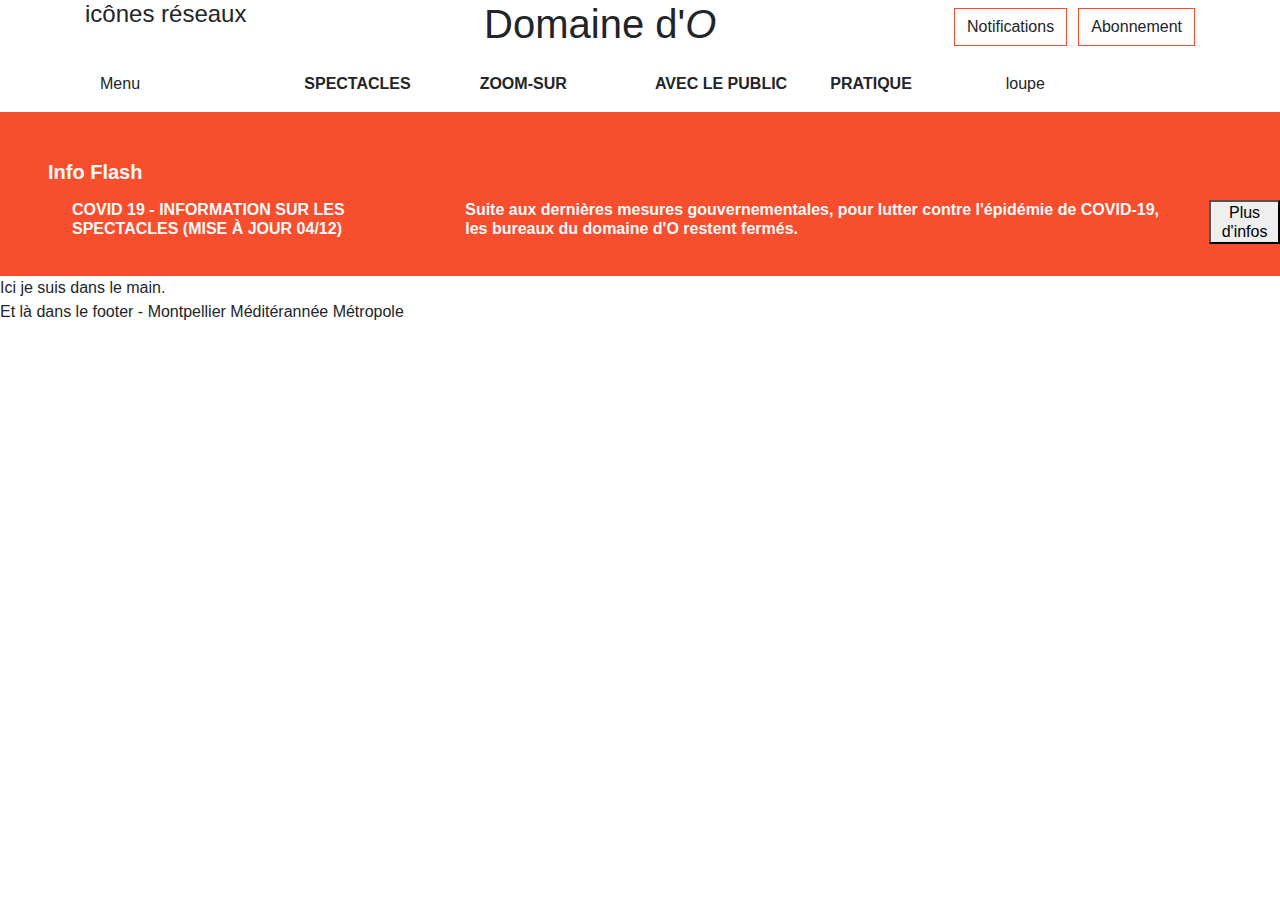
==== domainedobootcompiled/index.html @ 9d456bb3 "ajout demainedo et memobootcompiled" ====
<!DOCTYPE html>
<html lang="fr">

<head>
    <meta charset="UTF-8">
    <meta name="viewport" content="width=device-width, initial-scale=1.0">
    <link rel="stylesheet" href="./css/style.css">
    <title>Domaine d'O - compiled bootstrap SASS</title>
</head>

<body>
    <header class="container flex-column justify-content-center">
        <h1 class="d-flex flex-row justify-content-between ">
            <p id="icons" class="h4">
                icônes réseaux
            </p>
            <p>
                Domaine d'<em>O</em>
            </p>
            <p id="notifs">
                <button class="btn border border-warning rounded-0">Notifications</button>
                <button class="btn border border-warning rounded-0">Abonnement</button>
            </p>
        </h1>

        <nav class="d-flex flex-row justify-content-between">
            <p class="col">
                Menu
            </p>
            <ul class="d-flex flex-fill justify-content-between list-unstyled font-weight-bold">
                <li class="col">SPECTACLES</li>
                <li class="col">ZOOM-SUR</li>
                <li class="col">AVEC LE PUBLIC</li>
                <li class="col">PRATIQUE</li>
            </ul>
            <p class="col">
                loupe
            </p>
        </nav>
    </header>

    <section class="bg-warning d-flex flex-column align-items-start text-light" id="banniere">
        <h2 class="h5 font-weight-bold ml-5 pt-5">Info Flash</h2>
        <h3 class="d-flex flex-row justify-content-start w-88 mt-2 pb-3">
            <p class="h6 text-uppercase font-weight-bold ml-5 pl-4 pr-4">
                COVID 19 - Information sur les spectacles (Mise à jour 04/12)
            </p>
            <p class="h6 font-weight-bold pr-5">
                Suite aux dernières mesures gouvernementales, pour lutter contre l'épidémie de COVID-19, 
                les bureaux du domaine d'O restent fermés.
            </p>
            <button class="flex-shrink-1 h6">Plus d'infos</button>
        </h3>
        
    </section>

    <main>
        Ici je suis dans le main. 
    </main>

    <footer>
        <p>Et là dans le footer - Montpellier Méditérannée Métropole</p>
    </footer>
    
</body>
</html>
---- domainedobootcompiled/css/style.css ----
@charset "UTF-8";
/* Je redéfinis les variables de mon choix*/
/*!
 * Bootstrap v4.5.3 (https://getbootstrap.com/)
 * Copyright 2011-2020 The Bootstrap Authors
 * Copyright 2011-2020 Twitter, Inc.
 * Licensed under MIT (https://github.com/twbs/bootstrap/blob/main/LICENSE)
 */
:root {
  --blue: #007bff;
  --indigo: #6610f2;
  --purple: #6f42c1;
  --pink: #e83e8c;
  --red: #dc3545;
  --orange: #fd7e14;
  --yellow: #ffc107;
  --green: #28a745;
  --teal: #20c997;
  --cyan: #17a2b8;
  --white: #fff;
  --gray: #6c757d;
  --gray-dark: #343a40;
  --primary: #007bff;
  --secondary: #f5e620;
  --success: #bebef5;
  --info: #17a2b8;
  --warning: #f74e2d;
  --danger: #88ff00;
  --light: #f8f9fa;
  --dark: #343a40;
  --breakpoint-xs: 0;
  --breakpoint-sm: 576px;
  --breakpoint-md: 768px;
  --breakpoint-lg: 992px;
  --breakpoint-xl: 1200px;
  --font-family-sans-serif: -apple-system, BlinkMacSystemFont, "Segoe UI", Roboto, "Helvetica Neue", Arial, "Noto Sans", sans-serif, "Apple Color Emoji", "Segoe UI Emoji", "Segoe UI Symbol", "Noto Color Emoji";
  --font-family-monospace: SFMono-Regular, Menlo, Monaco, Consolas, "Liberation Mono", "Courier New", monospace; }

*,
*::before,
*::after {
  box-sizing: border-box; }

html {
  font-family: sans-serif;
  line-height: 1.15;
  -webkit-text-size-adjust: 100%;
  -webkit-tap-highlight-color: rgba(0, 0, 0, 0); }

article, aside, figcaption, figure, footer, header, hgroup, main, nav, section {
  display: block; }

body {
  margin: 0;
  font-family: -apple-system, BlinkMacSystemFont, "Segoe UI", Roboto, "Helvetica Neue", Arial, "Noto Sans", sans-serif, "Apple Color Emoji", "Segoe UI Emoji", "Segoe UI Symbol", "Noto Color Emoji";
  font-size: 1rem;
  font-weight: 400;
  line-height: 1.5;
  color: #212529;
  text-align: left;
  background-color: #fff; }

[tabindex="-1"]:focus:not(:focus-visible) {
  outline: 0 !important; }

hr {
  box-sizing: content-box;
  height: 0;
  overflow: visible; }

h1, h2, h3, h4, h5, h6 {
  margin-top: 0;
  margin-bottom: 0.5rem; }

p {
  margin-top: 0;
  margin-bottom: 1rem; }

abbr[title],
abbr[data-original-title] {
  text-decoration: underline;
  text-decoration: underline dotted;
  cursor: help;
  border-bottom: 0;
  text-decoration-skip-ink: none; }

address {
  margin-bottom: 1rem;
  font-style: normal;
  line-height: inherit; }

ol,
ul,
dl {
  margin-top: 0;
  margin-bottom: 1rem; }

ol ol,
ul ul,
ol ul,
ul ol {
  margin-bottom: 0; }

dt {
  font-weight: 700; }

dd {
  margin-bottom: .5rem;
  margin-left: 0; }

blockquote {
  margin: 0 0 1rem; }

b,
strong {
  font-weight: bolder; }

small {
  font-size: 80%; }

sub,
sup {
  position: relative;
  font-size: 75%;
  line-height: 0;
  vertical-align: baseline; }

sub {
  bottom: -.25em; }

sup {
  top: -.5em; }

a {
  color: #007bff;
  text-decoration: none;
  background-color: transparent; }
  a:hover {
    color: #0056b3;
    text-decoration: underline; }

a:not([href]):not([class]) {
  color: inherit;
  text-decoration: none; }
  a:not([href]):not([class]):hover {
    color: inherit;
    text-decoration: none; }

pre,
code,
kbd,
samp {
  font-family: SFMono-Regular, Menlo, Monaco, Consolas, "Liberation Mono", "Courier New", monospace;
  font-size: 1em; }

pre {
  margin-top: 0;
  margin-bottom: 1rem;
  overflow: auto;
  -ms-overflow-style: scrollbar; }

figure {
  margin: 0 0 1rem; }

img {
  vertical-align: middle;
  border-style: none; }

svg {
  overflow: hidden;
  vertical-align: middle; }

table {
  border-collapse: collapse; }

caption {
  padding-top: 0.75rem;
  padding-bottom: 0.75rem;
  color: #6c757d;
  text-align: left;
  caption-side: bottom; }

th {
  text-align: inherit;
  text-align: -webkit-match-parent; }

label {
  display: inline-block;
  margin-bottom: 0.5rem; }

button {
  border-radius: 0; }

button:focus {
  outline: 1px dotted;
  outline: 5px auto -webkit-focus-ring-color; }

input,
button,
select,
optgroup,
textarea {
  margin: 0;
  font-family: inherit;
  font-size: inherit;
  line-height: inherit; }

button,
input {
  overflow: visible; }

button,
select {
  text-transform: none; }

[role="button"] {
  cursor: pointer; }

select {
  word-wrap: normal; }

button,
[type="button"],
[type="reset"],
[type="submit"] {
  -webkit-appearance: button; }

button:not(:disabled),
[type="button"]:not(:disabled),
[type="reset"]:not(:disabled),
[type="submit"]:not(:disabled) {
  cursor: pointer; }

button::-moz-focus-inner,
[type="button"]::-moz-focus-inner,
[type="reset"]::-moz-focus-inner,
[type="submit"]::-moz-focus-inner {
  padding: 0;
  border-style: none; }

input[type="radio"],
input[type="checkbox"] {
  box-sizing: border-box;
  padding: 0; }

textarea {
  overflow: auto;
  resize: vertical; }

fieldset {
  min-width: 0;
  padding: 0;
  margin: 0;
  border: 0; }

legend {
  display: block;
  width: 100%;
  max-width: 100%;
  padding: 0;
  margin-bottom: .5rem;
  font-size: 1.5rem;
  line-height: inherit;
  color: inherit;
  white-space: normal; }

progress {
  vertical-align: baseline; }

[type="number"]::-webkit-inner-spin-button,
[type="number"]::-webkit-outer-spin-button {
  height: auto; }

[type="search"] {
  outline-offset: -2px;
  -webkit-appearance: none; }

[type="search"]::-webkit-search-decoration {
  -webkit-appearance: none; }

::-webkit-file-upload-button {
  font: inherit;
  -webkit-appearance: button; }

output {
  display: inline-block; }

summary {
  display: list-item;
  cursor: pointer; }

template {
  display: none; }

[hidden] {
  display: none !important; }

h1, h2, h3, h4, h5, h6,
.h1, .h2, .h3, .h4, .h5, .h6 {
  margin-bottom: 0.5rem;
  font-weight: 500;
  line-height: 1.2; }

h1, .h1 {
  font-size: 2.5rem; }

h2, .h2 {
  font-size: 2rem; }

h3, .h3 {
  font-size: 1.75rem; }

h4, .h4 {
  font-size: 1.5rem; }

h5, .h5 {
  font-size: 1.25rem; }

h6, .h6 {
  font-size: 1rem; }

.lead {
  font-size: 1.25rem;
  font-weight: 300; }

.display-1 {
  font-size: 6rem;
  font-weight: 300;
  line-height: 1.2; }

.display-2 {
  font-size: 5.5rem;
  font-weight: 300;
  line-height: 1.2; }

.display-3 {
  font-size: 4.5rem;
  font-weight: 300;
  line-height: 1.2; }

.display-4 {
  font-size: 3.5rem;
  font-weight: 300;
  line-height: 1.2; }

hr {
  margin-top: 1rem;
  margin-bottom: 1rem;
  border: 0;
  border-top: 1px solid rgba(0, 0, 0, 0.1); }

small,
.small {
  font-size: 80%;
  font-weight: 400; }

mark,
.mark {
  padding: 0.2em;
  background-color: #fcf8e3; }

.list-unstyled {
  padding-left: 0;
  list-style: none; }

.list-inline {
  padding-left: 0;
  list-style: none; }

.list-inline-item {
  display: inline-block; }
  .list-inline-item:not(:last-child) {
    margin-right: 0.5rem; }

.initialism {
  font-size: 90%;
  text-transform: uppercase; }

.blockquote {
  margin-bottom: 1rem;
  font-size: 1.25rem; }

.blockquote-footer {
  display: block;
  font-size: 80%;
  color: #6c757d; }
  .blockquote-footer::before {
    content: "\2014\00A0"; }

.img-fluid {
  max-width: 100%;
  height: auto; }

.img-thumbnail {
  padding: 0.25rem;
  background-color: #fff;
  border: 1px solid #dee2e6;
  border-radius: 0.25rem;
  max-width: 100%;
  height: auto; }

.figure {
  display: inline-block; }

.figure-img {
  margin-bottom: 0.5rem;
  line-height: 1; }

.figure-caption {
  font-size: 90%;
  color: #6c757d; }

code {
  font-size: 87.5%;
  color: #e83e8c;
  word-wrap: break-word; }
  a > code {
    color: inherit; }

kbd {
  padding: 0.2rem 0.4rem;
  font-size: 87.5%;
  color: #fff;
  background-color: #212529;
  border-radius: 0.2rem; }
  kbd kbd {
    padding: 0;
    font-size: 100%;
    font-weight: 700; }

pre {
  display: block;
  font-size: 87.5%;
  color: #212529; }
  pre code {
    font-size: inherit;
    color: inherit;
    word-break: normal; }

.pre-scrollable {
  max-height: 340px;
  overflow-y: scroll; }

.container,
.container-fluid,
.container-sm,
.container-md,
.container-lg,
.container-xl {
  width: 100%;
  padding-right: 15px;
  padding-left: 15px;
  margin-right: auto;
  margin-left: auto; }

@media (min-width: 576px) {
  .container, .container-sm {
    max-width: 540px; } }
@media (min-width: 768px) {
  .container, .container-sm, .container-md {
    max-width: 720px; } }
@media (min-width: 992px) {
  .container, .container-sm, .container-md, .container-lg {
    max-width: 960px; } }
@media (min-width: 1200px) {
  .container, .container-sm, .container-md, .container-lg, .container-xl {
    max-width: 1140px; } }
.row {
  display: flex;
  flex-wrap: wrap;
  margin-right: -15px;
  margin-left: -15px; }

.no-gutters {
  margin-right: 0;
  margin-left: 0; }
  .no-gutters > .col,
  .no-gutters > [class*="col-"] {
    padding-right: 0;
    padding-left: 0; }

.col-1, .col-2, .col-3, .col-4, .col-5, .col-6, .col-7, .col-8, .col-9, .col-10, .col-11, .col-12, .col,
.col-auto, .col-sm-1, .col-sm-2, .col-sm-3, .col-sm-4, .col-sm-5, .col-sm-6, .col-sm-7, .col-sm-8, .col-sm-9, .col-sm-10, .col-sm-11, .col-sm-12, .col-sm,
.col-sm-auto, .col-md-1, .col-md-2, .col-md-3, .col-md-4, .col-md-5, .col-md-6, .col-md-7, .col-md-8, .col-md-9, .col-md-10, .col-md-11, .col-md-12, .col-md,
.col-md-auto, .col-lg-1, .col-lg-2, .col-lg-3, .col-lg-4, .col-lg-5, .col-lg-6, .col-lg-7, .col-lg-8, .col-lg-9, .col-lg-10, .col-lg-11, .col-lg-12, .col-lg,
.col-lg-auto, .col-xl-1, .col-xl-2, .col-xl-3, .col-xl-4, .col-xl-5, .col-xl-6, .col-xl-7, .col-xl-8, .col-xl-9, .col-xl-10, .col-xl-11, .col-xl-12, .col-xl,
.col-xl-auto {
  position: relative;
  width: 100%;
  padding-right: 15px;
  padding-left: 15px; }

.col {
  flex-basis: 0;
  flex-grow: 1;
  max-width: 100%; }

.row-cols-1 > * {
  flex: 0 0 100%;
  max-width: 100%; }

.row-cols-2 > * {
  flex: 0 0 50%;
  max-width: 50%; }

.row-cols-3 > * {
  flex: 0 0 33.3333333333%;
  max-width: 33.3333333333%; }

.row-cols-4 > * {
  flex: 0 0 25%;
  max-width: 25%; }

.row-cols-5 > * {
  flex: 0 0 20%;
  max-width: 20%; }

.row-cols-6 > * {
  flex: 0 0 16.6666666667%;
  max-width: 16.6666666667%; }

.col-auto {
  flex: 0 0 auto;
  width: auto;
  max-width: 100%; }

.col-1 {
  flex: 0 0 8.3333333333%;
  max-width: 8.3333333333%; }

.col-2 {
  flex: 0 0 16.6666666667%;
  max-width: 16.6666666667%; }

.col-3 {
  flex: 0 0 25%;
  max-width: 25%; }

.col-4 {
  flex: 0 0 33.3333333333%;
  max-width: 33.3333333333%; }

.col-5 {
  flex: 0 0 41.6666666667%;
  max-width: 41.6666666667%; }

.col-6 {
  flex: 0 0 50%;
  max-width: 50%; }

.col-7 {
  flex: 0 0 58.3333333333%;
  max-width: 58.3333333333%; }

.col-8 {
  flex: 0 0 66.6666666667%;
  max-width: 66.6666666667%; }

.col-9 {
  flex: 0 0 75%;
  max-width: 75%; }

.col-10 {
  flex: 0 0 83.3333333333%;
  max-width: 83.3333333333%; }

.col-11 {
  flex: 0 0 91.6666666667%;
  max-width: 91.6666666667%; }

.col-12 {
  flex: 0 0 100%;
  max-width: 100%; }

.order-first {
  order: -1; }

.order-last {
  order: 13; }

.order-0 {
  order: 0; }

.order-1 {
  order: 1; }

.order-2 {
  order: 2; }

.order-3 {
  order: 3; }

.order-4 {
  order: 4; }

.order-5 {
  order: 5; }

.order-6 {
  order: 6; }

.order-7 {
  order: 7; }

.order-8 {
  order: 8; }

.order-9 {
  order: 9; }

.order-10 {
  order: 10; }

.order-11 {
  order: 11; }

.order-12 {
  order: 12; }

.offset-1 {
  margin-left: 8.3333333333%; }

.offset-2 {
  margin-left: 16.6666666667%; }

.offset-3 {
  margin-left: 25%; }

.offset-4 {
  margin-left: 33.3333333333%; }

.offset-5 {
  margin-left: 41.6666666667%; }

.offset-6 {
  margin-left: 50%; }

.offset-7 {
  margin-left: 58.3333333333%; }

.offset-8 {
  margin-left: 66.6666666667%; }

.offset-9 {
  margin-left: 75%; }

.offset-10 {
  margin-left: 83.3333333333%; }

.offset-11 {
  margin-left: 91.6666666667%; }

@media (min-width: 576px) {
  .col-sm {
    flex-basis: 0;
    flex-grow: 1;
    max-width: 100%; }

  .row-cols-sm-1 > * {
    flex: 0 0 100%;
    max-width: 100%; }

  .row-cols-sm-2 > * {
    flex: 0 0 50%;
    max-width: 50%; }

  .row-cols-sm-3 > * {
    flex: 0 0 33.3333333333%;
    max-width: 33.3333333333%; }

  .row-cols-sm-4 > * {
    flex: 0 0 25%;
    max-width: 25%; }

  .row-cols-sm-5 > * {
    flex: 0 0 20%;
    max-width: 20%; }

  .row-cols-sm-6 > * {
    flex: 0 0 16.6666666667%;
    max-width: 16.6666666667%; }

  .col-sm-auto {
    flex: 0 0 auto;
    width: auto;
    max-width: 100%; }

  .col-sm-1 {
    flex: 0 0 8.3333333333%;
    max-width: 8.3333333333%; }

  .col-sm-2 {
    flex: 0 0 16.6666666667%;
    max-width: 16.6666666667%; }

  .col-sm-3 {
    flex: 0 0 25%;
    max-width: 25%; }

  .col-sm-4 {
    flex: 0 0 33.3333333333%;
    max-width: 33.3333333333%; }

  .col-sm-5 {
    flex: 0 0 41.6666666667%;
    max-width: 41.6666666667%; }

  .col-sm-6 {
    flex: 0 0 50%;
    max-width: 50%; }

  .col-sm-7 {
    flex: 0 0 58.3333333333%;
    max-width: 58.3333333333%; }

  .col-sm-8 {
    flex: 0 0 66.6666666667%;
    max-width: 66.6666666667%; }

  .col-sm-9 {
    flex: 0 0 75%;
    max-width: 75%; }

  .col-sm-10 {
    flex: 0 0 83.3333333333%;
    max-width: 83.3333333333%; }

  .col-sm-11 {
    flex: 0 0 91.6666666667%;
    max-width: 91.6666666667%; }

  .col-sm-12 {
    flex: 0 0 100%;
    max-width: 100%; }

  .order-sm-first {
    order: -1; }

  .order-sm-last {
    order: 13; }

  .order-sm-0 {
    order: 0; }

  .order-sm-1 {
    order: 1; }

  .order-sm-2 {
    order: 2; }

  .order-sm-3 {
    order: 3; }

  .order-sm-4 {
    order: 4; }

  .order-sm-5 {
    order: 5; }

  .order-sm-6 {
    order: 6; }

  .order-sm-7 {
    order: 7; }

  .order-sm-8 {
    order: 8; }

  .order-sm-9 {
    order: 9; }

  .order-sm-10 {
    order: 10; }

  .order-sm-11 {
    order: 11; }

  .order-sm-12 {
    order: 12; }

  .offset-sm-0 {
    margin-left: 0; }

  .offset-sm-1 {
    margin-left: 8.3333333333%; }

  .offset-sm-2 {
    margin-left: 16.6666666667%; }

  .offset-sm-3 {
    margin-left: 25%; }

  .offset-sm-4 {
    margin-left: 33.3333333333%; }

  .offset-sm-5 {
    margin-left: 41.6666666667%; }

  .offset-sm-6 {
    margin-left: 50%; }

  .offset-sm-7 {
    margin-left: 58.3333333333%; }

  .offset-sm-8 {
    margin-left: 66.6666666667%; }

  .offset-sm-9 {
    margin-left: 75%; }

  .offset-sm-10 {
    margin-left: 83.3333333333%; }

  .offset-sm-11 {
    margin-left: 91.6666666667%; } }
@media (min-width: 768px) {
  .col-md {
    flex-basis: 0;
    flex-grow: 1;
    max-width: 100%; }

  .row-cols-md-1 > * {
    flex: 0 0 100%;
    max-width: 100%; }

  .row-cols-md-2 > * {
    flex: 0 0 50%;
    max-width: 50%; }

  .row-cols-md-3 > * {
    flex: 0 0 33.3333333333%;
    max-width: 33.3333333333%; }

  .row-cols-md-4 > * {
    flex: 0 0 25%;
    max-width: 25%; }

  .row-cols-md-5 > * {
    flex: 0 0 20%;
    max-width: 20%; }

  .row-cols-md-6 > * {
    flex: 0 0 16.6666666667%;
    max-width: 16.6666666667%; }

  .col-md-auto {
    flex: 0 0 auto;
    width: auto;
    max-width: 100%; }

  .col-md-1 {
    flex: 0 0 8.3333333333%;
    max-width: 8.3333333333%; }

  .col-md-2 {
    flex: 0 0 16.6666666667%;
    max-width: 16.6666666667%; }

  .col-md-3 {
    flex: 0 0 25%;
    max-width: 25%; }

  .col-md-4 {
    flex: 0 0 33.3333333333%;
    max-width: 33.3333333333%; }

  .col-md-5 {
    flex: 0 0 41.6666666667%;
    max-width: 41.6666666667%; }

  .col-md-6 {
    flex: 0 0 50%;
    max-width: 50%; }

  .col-md-7 {
    flex: 0 0 58.3333333333%;
    max-width: 58.3333333333%; }

  .col-md-8 {
    flex: 0 0 66.6666666667%;
    max-width: 66.6666666667%; }

  .col-md-9 {
    flex: 0 0 75%;
    max-width: 75%; }

  .col-md-10 {
    flex: 0 0 83.3333333333%;
    max-width: 83.3333333333%; }

  .col-md-11 {
    flex: 0 0 91.6666666667%;
    max-width: 91.6666666667%; }

  .col-md-12 {
    flex: 0 0 100%;
    max-width: 100%; }

  .order-md-first {
    order: -1; }

  .order-md-last {
    order: 13; }

  .order-md-0 {
    order: 0; }

  .order-md-1 {
    order: 1; }

  .order-md-2 {
    order: 2; }

  .order-md-3 {
    order: 3; }

  .order-md-4 {
    order: 4; }

  .order-md-5 {
    order: 5; }

  .order-md-6 {
    order: 6; }

  .order-md-7 {
    order: 7; }

  .order-md-8 {
    order: 8; }

  .order-md-9 {
    order: 9; }

  .order-md-10 {
    order: 10; }

  .order-md-11 {
    order: 11; }

  .order-md-12 {
    order: 12; }

  .offset-md-0 {
    margin-left: 0; }

  .offset-md-1 {
    margin-left: 8.3333333333%; }

  .offset-md-2 {
    margin-left: 16.6666666667%; }

  .offset-md-3 {
    margin-left: 25%; }

  .offset-md-4 {
    margin-left: 33.3333333333%; }

  .offset-md-5 {
    margin-left: 41.6666666667%; }

  .offset-md-6 {
    margin-left: 50%; }

  .offset-md-7 {
    margin-left: 58.3333333333%; }

  .offset-md-8 {
    margin-left: 66.6666666667%; }

  .offset-md-9 {
    margin-left: 75%; }

  .offset-md-10 {
    margin-left: 83.3333333333%; }

  .offset-md-11 {
    margin-left: 91.6666666667%; } }
@media (min-width: 992px) {
  .col-lg {
    flex-basis: 0;
    flex-grow: 1;
    max-width: 100%; }

  .row-cols-lg-1 > * {
    flex: 0 0 100%;
    max-width: 100%; }

  .row-cols-lg-2 > * {
    flex: 0 0 50%;
    max-width: 50%; }

  .row-cols-lg-3 > * {
    flex: 0 0 33.3333333333%;
    max-width: 33.3333333333%; }

  .row-cols-lg-4 > * {
    flex: 0 0 25%;
    max-width: 25%; }

  .row-cols-lg-5 > * {
    flex: 0 0 20%;
    max-width: 20%; }

  .row-cols-lg-6 > * {
    flex: 0 0 16.6666666667%;
    max-width: 16.6666666667%; }

  .col-lg-auto {
    flex: 0 0 auto;
    width: auto;
    max-width: 100%; }

  .col-lg-1 {
    flex: 0 0 8.3333333333%;
    max-width: 8.3333333333%; }

  .col-lg-2 {
    flex: 0 0 16.6666666667%;
    max-width: 16.6666666667%; }

  .col-lg-3 {
    flex: 0 0 25%;
    max-width: 25%; }

  .col-lg-4 {
    flex: 0 0 33.3333333333%;
    max-width: 33.3333333333%; }

  .col-lg-5 {
    flex: 0 0 41.6666666667%;
    max-width: 41.6666666667%; }

  .col-lg-6 {
    flex: 0 0 50%;
    max-width: 50%; }

  .col-lg-7 {
    flex: 0 0 58.3333333333%;
    max-width: 58.3333333333%; }

  .col-lg-8 {
    flex: 0 0 66.6666666667%;
    max-width: 66.6666666667%; }

  .col-lg-9 {
    flex: 0 0 75%;
    max-width: 75%; }

  .col-lg-10 {
    flex: 0 0 83.3333333333%;
    max-width: 83.3333333333%; }

  .col-lg-11 {
    flex: 0 0 91.6666666667%;
    max-width: 91.6666666667%; }

  .col-lg-12 {
    flex: 0 0 100%;
    max-width: 100%; }

  .order-lg-first {
    order: -1; }

  .order-lg-last {
    order: 13; }

  .order-lg-0 {
    order: 0; }

  .order-lg-1 {
    order: 1; }

  .order-lg-2 {
    order: 2; }

  .order-lg-3 {
    order: 3; }

  .order-lg-4 {
    order: 4; }

  .order-lg-5 {
    order: 5; }

  .order-lg-6 {
    order: 6; }

  .order-lg-7 {
    order: 7; }

  .order-lg-8 {
    order: 8; }

  .order-lg-9 {
    order: 9; }

  .order-lg-10 {
    order: 10; }

  .order-lg-11 {
    order: 11; }

  .order-lg-12 {
    order: 12; }

  .offset-lg-0 {
    margin-left: 0; }

  .offset-lg-1 {
    margin-left: 8.3333333333%; }

  .offset-lg-2 {
    margin-left: 16.6666666667%; }

  .offset-lg-3 {
    margin-left: 25%; }

  .offset-lg-4 {
    margin-left: 33.3333333333%; }

  .offset-lg-5 {
    margin-left: 41.6666666667%; }

  .offset-lg-6 {
    margin-left: 50%; }

  .offset-lg-7 {
    margin-left: 58.3333333333%; }

  .offset-lg-8 {
    margin-left: 66.6666666667%; }

  .offset-lg-9 {
    margin-left: 75%; }

  .offset-lg-10 {
    margin-left: 83.3333333333%; }

  .offset-lg-11 {
    margin-left: 91.6666666667%; } }
@media (min-width: 1200px) {
  .col-xl {
    flex-basis: 0;
    flex-grow: 1;
    max-width: 100%; }

  .row-cols-xl-1 > * {
    flex: 0 0 100%;
    max-width: 100%; }

  .row-cols-xl-2 > * {
    flex: 0 0 50%;
    max-width: 50%; }

  .row-cols-xl-3 > * {
    flex: 0 0 33.3333333333%;
    max-width: 33.3333333333%; }

  .row-cols-xl-4 > * {
    flex: 0 0 25%;
    max-width: 25%; }

  .row-cols-xl-5 > * {
    flex: 0 0 20%;
    max-width: 20%; }

  .row-cols-xl-6 > * {
    flex: 0 0 16.6666666667%;
    max-width: 16.6666666667%; }

  .col-xl-auto {
    flex: 0 0 auto;
    width: auto;
    max-width: 100%; }

  .col-xl-1 {
    flex: 0 0 8.3333333333%;
    max-width: 8.3333333333%; }

  .col-xl-2 {
    flex: 0 0 16.6666666667%;
    max-width: 16.6666666667%; }

  .col-xl-3 {
    flex: 0 0 25%;
    max-width: 25%; }

  .col-xl-4 {
    flex: 0 0 33.3333333333%;
    max-width: 33.3333333333%; }

  .col-xl-5 {
    flex: 0 0 41.6666666667%;
    max-width: 41.6666666667%; }

  .col-xl-6 {
    flex: 0 0 50%;
    max-width: 50%; }

  .col-xl-7 {
    flex: 0 0 58.3333333333%;
    max-width: 58.3333333333%; }

  .col-xl-8 {
    flex: 0 0 66.6666666667%;
    max-width: 66.6666666667%; }

  .col-xl-9 {
    flex: 0 0 75%;
    max-width: 75%; }

  .col-xl-10 {
    flex: 0 0 83.3333333333%;
    max-width: 83.3333333333%; }

  .col-xl-11 {
    flex: 0 0 91.6666666667%;
    max-width: 91.6666666667%; }

  .col-xl-12 {
    flex: 0 0 100%;
    max-width: 100%; }

  .order-xl-first {
    order: -1; }

  .order-xl-last {
    order: 13; }

  .order-xl-0 {
    order: 0; }

  .order-xl-1 {
    order: 1; }

  .order-xl-2 {
    order: 2; }

  .order-xl-3 {
    order: 3; }

  .order-xl-4 {
    order: 4; }

  .order-xl-5 {
    order: 5; }

  .order-xl-6 {
    order: 6; }

  .order-xl-7 {
    order: 7; }

  .order-xl-8 {
    order: 8; }

  .order-xl-9 {
    order: 9; }

  .order-xl-10 {
    order: 10; }

  .order-xl-11 {
    order: 11; }

  .order-xl-12 {
    order: 12; }

  .offset-xl-0 {
    margin-left: 0; }

  .offset-xl-1 {
    margin-left: 8.3333333333%; }

  .offset-xl-2 {
    margin-left: 16.6666666667%; }

  .offset-xl-3 {
    margin-left: 25%; }

  .offset-xl-4 {
    margin-left: 33.3333333333%; }

  .offset-xl-5 {
    margin-left: 41.6666666667%; }

  .offset-xl-6 {
    margin-left: 50%; }

  .offset-xl-7 {
    margin-left: 58.3333333333%; }

  .offset-xl-8 {
    margin-left: 66.6666666667%; }

  .offset-xl-9 {
    margin-left: 75%; }

  .offset-xl-10 {
    margin-left: 83.3333333333%; }

  .offset-xl-11 {
    margin-left: 91.6666666667%; } }
.table {
  width: 100%;
  margin-bottom: 1rem;
  color: #212529; }
  .table th,
  .table td {
    padding: 0.75rem;
    vertical-align: top;
    border-top: 1px solid #dee2e6; }
  .table thead th {
    vertical-align: bottom;
    border-bottom: 2px solid #dee2e6; }
  .table tbody + tbody {
    border-top: 2px solid #dee2e6; }

.table-sm th,
.table-sm td {
  padding: 0.3rem; }

.table-bordered {
  border: 1px solid #dee2e6; }
  .table-bordered th,
  .table-bordered td {
    border: 1px solid #dee2e6; }
  .table-bordered thead th,
  .table-bordered thead td {
    border-bottom-width: 2px; }

.table-borderless th,
.table-borderless td,
.table-borderless thead th,
.table-borderless tbody + tbody {
  border: 0; }

.table-striped tbody tr:nth-of-type(odd) {
  background-color: rgba(0, 0, 0, 0.05); }

.table-hover tbody tr:hover {
  color: #212529;
  background-color: rgba(0, 0, 0, 0.075); }

.table-primary,
.table-primary > th,
.table-primary > td {
  background-color: #b8daff; }
.table-primary th,
.table-primary td,
.table-primary thead th,
.table-primary tbody + tbody {
  border-color: #7abaff; }

.table-hover .table-primary:hover {
  background-color: #9fcdff; }
  .table-hover .table-primary:hover > td,
  .table-hover .table-primary:hover > th {
    background-color: #9fcdff; }

.table-secondary,
.table-secondary > th,
.table-secondary > td {
  background-color: #fcf8c1; }
.table-secondary th,
.table-secondary td,
.table-secondary thead th,
.table-secondary tbody + tbody {
  border-color: #faf28b; }

.table-hover .table-secondary:hover {
  background-color: #fbf5a9; }
  .table-hover .table-secondary:hover > td,
  .table-hover .table-secondary:hover > th {
    background-color: #fbf5a9; }

.table-success,
.table-success > th,
.table-success > td {
  background-color: #ededfc; }
.table-success th,
.table-success td,
.table-success thead th,
.table-success tbody + tbody {
  border-color: #ddddfa; }

.table-hover .table-success:hover {
  background-color: #d7d7f8; }
  .table-hover .table-success:hover > td,
  .table-hover .table-success:hover > th {
    background-color: #d7d7f8; }

.table-info,
.table-info > th,
.table-info > td {
  background-color: #bee5eb; }
.table-info th,
.table-info td,
.table-info thead th,
.table-info tbody + tbody {
  border-color: #86cfda; }

.table-hover .table-info:hover {
  background-color: #abdde5; }
  .table-hover .table-info:hover > td,
  .table-hover .table-info:hover > th {
    background-color: #abdde5; }

.table-warning,
.table-warning > th,
.table-warning > td {
  background-color: #fdcdc4; }
.table-warning th,
.table-warning td,
.table-warning thead th,
.table-warning tbody + tbody {
  border-color: #fba392; }

.table-hover .table-warning:hover {
  background-color: #fcb8ab; }
  .table-hover .table-warning:hover > td,
  .table-hover .table-warning:hover > th {
    background-color: #fcb8ab; }

.table-danger,
.table-danger > th,
.table-danger > td {
  background-color: #deffb8; }
.table-danger th,
.table-danger td,
.table-danger thead th,
.table-danger tbody + tbody {
  border-color: #c1ff7a; }

.table-hover .table-danger:hover {
  background-color: #d2ff9f; }
  .table-hover .table-danger:hover > td,
  .table-hover .table-danger:hover > th {
    background-color: #d2ff9f; }

.table-light,
.table-light > th,
.table-light > td {
  background-color: #fdfdfe; }
.table-light th,
.table-light td,
.table-light thead th,
.table-light tbody + tbody {
  border-color: #fbfcfc; }

.table-hover .table-light:hover {
  background-color: #ececf6; }
  .table-hover .table-light:hover > td,
  .table-hover .table-light:hover > th {
    background-color: #ececf6; }

.table-dark,
.table-dark > th,
.table-dark > td {
  background-color: #c6c8ca; }
.table-dark th,
.table-dark td,
.table-dark thead th,
.table-dark tbody + tbody {
  border-color: #95999c; }

.table-hover .table-dark:hover {
  background-color: #b9bbbe; }
  .table-hover .table-dark:hover > td,
  .table-hover .table-dark:hover > th {
    background-color: #b9bbbe; }

.table-active,
.table-active > th,
.table-active > td {
  background-color: rgba(0, 0, 0, 0.075); }

.table-hover .table-active:hover {
  background-color: rgba(0, 0, 0, 0.075); }
  .table-hover .table-active:hover > td,
  .table-hover .table-active:hover > th {
    background-color: rgba(0, 0, 0, 0.075); }

.table .thead-dark th {
  color: #fff;
  background-color: #343a40;
  border-color: #454d55; }
.table .thead-light th {
  color: #495057;
  background-color: #e9ecef;
  border-color: #dee2e6; }

.table-dark {
  color: #fff;
  background-color: #343a40; }
  .table-dark th,
  .table-dark td,
  .table-dark thead th {
    border-color: #454d55; }
  .table-dark.table-bordered {
    border: 0; }
  .table-dark.table-striped tbody tr:nth-of-type(odd) {
    background-color: rgba(255, 255, 255, 0.05); }
  .table-dark.table-hover tbody tr:hover {
    color: #fff;
    background-color: rgba(255, 255, 255, 0.075); }

@media (max-width: 575.98px) {
  .table-responsive-sm {
    display: block;
    width: 100%;
    overflow-x: auto;
    -webkit-overflow-scrolling: touch; }
    .table-responsive-sm > .table-bordered {
      border: 0; } }
@media (max-width: 767.98px) {
  .table-responsive-md {
    display: block;
    width: 100%;
    overflow-x: auto;
    -webkit-overflow-scrolling: touch; }
    .table-responsive-md > .table-bordered {
      border: 0; } }
@media (max-width: 991.98px) {
  .table-responsive-lg {
    display: block;
    width: 100%;
    overflow-x: auto;
    -webkit-overflow-scrolling: touch; }
    .table-responsive-lg > .table-bordered {
      border: 0; } }
@media (max-width: 1199.98px) {
  .table-responsive-xl {
    display: block;
    width: 100%;
    overflow-x: auto;
    -webkit-overflow-scrolling: touch; }
    .table-responsive-xl > .table-bordered {
      border: 0; } }
.table-responsive {
  display: block;
  width: 100%;
  overflow-x: auto;
  -webkit-overflow-scrolling: touch; }
  .table-responsive > .table-bordered {
    border: 0; }

.form-control {
  display: block;
  width: 100%;
  height: calc(1.5em + 0.75rem + 2px);
  padding: 0.375rem 0.75rem;
  font-size: 1rem;
  font-weight: 400;
  line-height: 1.5;
  color: #495057;
  background-color: #fff;
  background-clip: padding-box;
  border: 1px solid #ced4da;
  border-radius: 0.25rem;
  transition: border-color 0.15s ease-in-out, box-shadow 0.15s ease-in-out; }
  @media (prefers-reduced-motion: reduce) {
    .form-control {
      transition: none; } }
  .form-control::-ms-expand {
    background-color: transparent;
    border: 0; }
  .form-control:-moz-focusring {
    color: transparent;
    text-shadow: 0 0 0 #495057; }
  .form-control:focus {
    color: #495057;
    background-color: #fff;
    border-color: #80bdff;
    outline: 0;
    box-shadow: 0 0 0 0.2rem rgba(0, 123, 255, 0.25); }
  .form-control::placeholder {
    color: #6c757d;
    opacity: 1; }
  .form-control:disabled, .form-control[readonly] {
    background-color: #e9ecef;
    opacity: 1; }

input[type="date"].form-control,
input[type="time"].form-control,
input[type="datetime-local"].form-control,
input[type="month"].form-control {
  appearance: none; }

select.form-control:focus::-ms-value {
  color: #495057;
  background-color: #fff; }

.form-control-file,
.form-control-range {
  display: block;
  width: 100%; }

.col-form-label {
  padding-top: calc(0.375rem + 1px);
  padding-bottom: calc(0.375rem + 1px);
  margin-bottom: 0;
  font-size: inherit;
  line-height: 1.5; }

.col-form-label-lg {
  padding-top: calc(0.5rem + 1px);
  padding-bottom: calc(0.5rem + 1px);
  font-size: 1.25rem;
  line-height: 1.5; }

.col-form-label-sm {
  padding-top: calc(0.25rem + 1px);
  padding-bottom: calc(0.25rem + 1px);
  font-size: 0.875rem;
  line-height: 1.5; }

.form-control-plaintext {
  display: block;
  width: 100%;
  padding: 0.375rem 0;
  margin-bottom: 0;
  font-size: 1rem;
  line-height: 1.5;
  color: #212529;
  background-color: transparent;
  border: solid transparent;
  border-width: 1px 0; }
  .form-control-plaintext.form-control-sm, .form-control-plaintext.form-control-lg {
    padding-right: 0;
    padding-left: 0; }

.form-control-sm {
  height: calc(1.5em + 0.5rem + 2px);
  padding: 0.25rem 0.5rem;
  font-size: 0.875rem;
  line-height: 1.5;
  border-radius: 0.2rem; }

.form-control-lg {
  height: calc(1.5em + 1rem + 2px);
  padding: 0.5rem 1rem;
  font-size: 1.25rem;
  line-height: 1.5;
  border-radius: 0.3rem; }

select.form-control[size], select.form-control[multiple] {
  height: auto; }

textarea.form-control {
  height: auto; }

.form-group {
  margin-bottom: 1rem; }

.form-text {
  display: block;
  margin-top: 0.25rem; }

.form-row {
  display: flex;
  flex-wrap: wrap;
  margin-right: -5px;
  margin-left: -5px; }
  .form-row > .col,
  .form-row > [class*="col-"] {
    padding-right: 5px;
    padding-left: 5px; }

.form-check {
  position: relative;
  display: block;
  padding-left: 1.25rem; }

.form-check-input {
  position: absolute;
  margin-top: 0.3rem;
  margin-left: -1.25rem; }
  .form-check-input[disabled] ~ .form-check-label, .form-check-input:disabled ~ .form-check-label {
    color: #6c757d; }

.form-check-label {
  margin-bottom: 0; }

.form-check-inline {
  display: inline-flex;
  align-items: center;
  padding-left: 0;
  margin-right: 0.75rem; }
  .form-check-inline .form-check-input {
    position: static;
    margin-top: 0;
    margin-right: 0.3125rem;
    margin-left: 0; }

.valid-feedback {
  display: none;
  width: 100%;
  margin-top: 0.25rem;
  font-size: 80%;
  color: #bebef5; }

.valid-tooltip {
  position: absolute;
  top: 100%;
  left: 0;
  z-index: 5;
  display: none;
  max-width: 100%;
  padding: 0.25rem 0.5rem;
  margin-top: .1rem;
  font-size: 0.875rem;
  line-height: 1.5;
  color: #212529;
  background-color: rgba(190, 190, 245, 0.9);
  border-radius: 0.25rem; }

.was-validated :valid ~ .valid-feedback,
.was-validated :valid ~ .valid-tooltip,
.is-valid ~ .valid-feedback,
.is-valid ~ .valid-tooltip {
  display: block; }

.was-validated .form-control:valid, .form-control.is-valid {
  border-color: #bebef5;
  padding-right: calc(1.5em + 0.75rem);
  background-image: url("data:image/svg+xml,%3csvg xmlns='http://www.w3.org/2000/svg' width='8' height='8' viewBox='0 0 8 8'%3e%3cpath fill='%23bebef5' d='M2.3 6.73L.6 4.53c-.4-1.04.46-1.4 1.1-.8l1.1 1.4 3.4-3.8c.6-.63 1.6-.27 1.2.7l-4 4.6c-.43.5-.8.4-1.1.1z'/%3e%3c/svg%3e");
  background-repeat: no-repeat;
  background-position: right calc(0.375em + 0.1875rem) center;
  background-size: calc(0.75em + 0.375rem) calc(0.75em + 0.375rem); }
  .was-validated .form-control:valid:focus, .form-control.is-valid:focus {
    border-color: #bebef5;
    box-shadow: 0 0 0 0.2rem rgba(190, 190, 245, 0.25); }

.was-validated textarea.form-control:valid, textarea.form-control.is-valid {
  padding-right: calc(1.5em + 0.75rem);
  background-position: top calc(0.375em + 0.1875rem) right calc(0.375em + 0.1875rem); }

.was-validated .custom-select:valid, .custom-select.is-valid {
  border-color: #bebef5;
  padding-right: calc(0.75em + 2.3125rem);
  background: url("data:image/svg+xml,%3csvg xmlns='http://www.w3.org/2000/svg' width='4' height='5' viewBox='0 0 4 5'%3e%3cpath fill='%23343a40' d='M2 0L0 2h4zm0 5L0 3h4z'/%3e%3c/svg%3e") no-repeat right 0.75rem center/8px 10px, url("data:image/svg+xml,%3csvg xmlns='http://www.w3.org/2000/svg' width='8' height='8' viewBox='0 0 8 8'%3e%3cpath fill='%23bebef5' d='M2.3 6.73L.6 4.53c-.4-1.04.46-1.4 1.1-.8l1.1 1.4 3.4-3.8c.6-.63 1.6-.27 1.2.7l-4 4.6c-.43.5-.8.4-1.1.1z'/%3e%3c/svg%3e") #fff no-repeat center right 1.75rem/calc(0.75em + 0.375rem) calc(0.75em + 0.375rem); }
  .was-validated .custom-select:valid:focus, .custom-select.is-valid:focus {
    border-color: #bebef5;
    box-shadow: 0 0 0 0.2rem rgba(190, 190, 245, 0.25); }

.was-validated .form-check-input:valid ~ .form-check-label, .form-check-input.is-valid ~ .form-check-label {
  color: #bebef5; }
.was-validated .form-check-input:valid ~ .valid-feedback,
.was-validated .form-check-input:valid ~ .valid-tooltip, .form-check-input.is-valid ~ .valid-feedback,
.form-check-input.is-valid ~ .valid-tooltip {
  display: block; }

.was-validated .custom-control-input:valid ~ .custom-control-label, .custom-control-input.is-valid ~ .custom-control-label {
  color: #bebef5; }
  .was-validated .custom-control-input:valid ~ .custom-control-label::before, .custom-control-input.is-valid ~ .custom-control-label::before {
    border-color: #bebef5; }
.was-validated .custom-control-input:valid:checked ~ .custom-control-label::before, .custom-control-input.is-valid:checked ~ .custom-control-label::before {
  border-color: #eaeafc;
  background-color: #eaeafc; }
.was-validated .custom-control-input:valid:focus ~ .custom-control-label::before, .custom-control-input.is-valid:focus ~ .custom-control-label::before {
  box-shadow: 0 0 0 0.2rem rgba(190, 190, 245, 0.25); }
.was-validated .custom-control-input:valid:focus:not(:checked) ~ .custom-control-label::before, .custom-control-input.is-valid:focus:not(:checked) ~ .custom-control-label::before {
  border-color: #bebef5; }

.was-validated .custom-file-input:valid ~ .custom-file-label, .custom-file-input.is-valid ~ .custom-file-label {
  border-color: #bebef5; }
.was-validated .custom-file-input:valid:focus ~ .custom-file-label, .custom-file-input.is-valid:focus ~ .custom-file-label {
  border-color: #bebef5;
  box-shadow: 0 0 0 0.2rem rgba(190, 190, 245, 0.25); }

.invalid-feedback {
  display: none;
  width: 100%;
  margin-top: 0.25rem;
  font-size: 80%;
  color: #88ff00; }

.invalid-tooltip {
  position: absolute;
  top: 100%;
  left: 0;
  z-index: 5;
  display: none;
  max-width: 100%;
  padding: 0.25rem 0.5rem;
  margin-top: .1rem;
  font-size: 0.875rem;
  line-height: 1.5;
  color: #212529;
  background-color: rgba(136, 255, 0, 0.9);
  border-radius: 0.25rem; }

.was-validated :invalid ~ .invalid-feedback,
.was-validated :invalid ~ .invalid-tooltip,
.is-invalid ~ .invalid-feedback,
.is-invalid ~ .invalid-tooltip {
  display: block; }

.was-validated .form-control:invalid, .form-control.is-invalid {
  border-color: #88ff00;
  padding-right: calc(1.5em + 0.75rem);
  background-image: url("data:image/svg+xml,%3csvg xmlns='http://www.w3.org/2000/svg' width='12' height='12' fill='none' stroke='%2388ff00' viewBox='0 0 12 12'%3e%3ccircle cx='6' cy='6' r='4.5'/%3e%3cpath stroke-linejoin='round' d='M5.8 3.6h.4L6 6.5z'/%3e%3ccircle cx='6' cy='8.2' r='.6' fill='%2388ff00' stroke='none'/%3e%3c/svg%3e");
  background-repeat: no-repeat;
  background-position: right calc(0.375em + 0.1875rem) center;
  background-size: calc(0.75em + 0.375rem) calc(0.75em + 0.375rem); }
  .was-validated .form-control:invalid:focus, .form-control.is-invalid:focus {
    border-color: #88ff00;
    box-shadow: 0 0 0 0.2rem rgba(136, 255, 0, 0.25); }

.was-validated textarea.form-control:invalid, textarea.form-control.is-invalid {
  padding-right: calc(1.5em + 0.75rem);
  background-position: top calc(0.375em + 0.1875rem) right calc(0.375em + 0.1875rem); }

.was-validated .custom-select:invalid, .custom-select.is-invalid {
  border-color: #88ff00;
  padding-right: calc(0.75em + 2.3125rem);
  background: url("data:image/svg+xml,%3csvg xmlns='http://www.w3.org/2000/svg' width='4' height='5' viewBox='0 0 4 5'%3e%3cpath fill='%23343a40' d='M2 0L0 2h4zm0 5L0 3h4z'/%3e%3c/svg%3e") no-repeat right 0.75rem center/8px 10px, url("data:image/svg+xml,%3csvg xmlns='http://www.w3.org/2000/svg' width='12' height='12' fill='none' stroke='%2388ff00' viewBox='0 0 12 12'%3e%3ccircle cx='6' cy='6' r='4.5'/%3e%3cpath stroke-linejoin='round' d='M5.8 3.6h.4L6 6.5z'/%3e%3ccircle cx='6' cy='8.2' r='.6' fill='%2388ff00' stroke='none'/%3e%3c/svg%3e") #fff no-repeat center right 1.75rem/calc(0.75em + 0.375rem) calc(0.75em + 0.375rem); }
  .was-validated .custom-select:invalid:focus, .custom-select.is-invalid:focus {
    border-color: #88ff00;
    box-shadow: 0 0 0 0.2rem rgba(136, 255, 0, 0.25); }

.was-validated .form-check-input:invalid ~ .form-check-label, .form-check-input.is-invalid ~ .form-check-label {
  color: #88ff00; }
.was-validated .form-check-input:invalid ~ .invalid-feedback,
.was-validated .form-check-input:invalid ~ .invalid-tooltip, .form-check-input.is-invalid ~ .invalid-feedback,
.form-check-input.is-invalid ~ .invalid-tooltip {
  display: block; }

.was-validated .custom-control-input:invalid ~ .custom-control-label, .custom-control-input.is-invalid ~ .custom-control-label {
  color: #88ff00; }
  .was-validated .custom-control-input:invalid ~ .custom-control-label::before, .custom-control-input.is-invalid ~ .custom-control-label::before {
    border-color: #88ff00; }
.was-validated .custom-control-input:invalid:checked ~ .custom-control-label::before, .custom-control-input.is-invalid:checked ~ .custom-control-label::before {
  border-color: #a0ff33;
  background-color: #a0ff33; }
.was-validated .custom-control-input:invalid:focus ~ .custom-control-label::before, .custom-control-input.is-invalid:focus ~ .custom-control-label::before {
  box-shadow: 0 0 0 0.2rem rgba(136, 255, 0, 0.25); }
.was-validated .custom-control-input:invalid:focus:not(:checked) ~ .custom-control-label::before, .custom-control-input.is-invalid:focus:not(:checked) ~ .custom-control-label::before {
  border-color: #88ff00; }

.was-validated .custom-file-input:invalid ~ .custom-file-label, .custom-file-input.is-invalid ~ .custom-file-label {
  border-color: #88ff00; }
.was-validated .custom-file-input:invalid:focus ~ .custom-file-label, .custom-file-input.is-invalid:focus ~ .custom-file-label {
  border-color: #88ff00;
  box-shadow: 0 0 0 0.2rem rgba(136, 255, 0, 0.25); }

.form-inline {
  display: flex;
  flex-flow: row wrap;
  align-items: center; }
  .form-inline .form-check {
    width: 100%; }
  @media (min-width: 576px) {
    .form-inline label {
      display: flex;
      align-items: center;
      justify-content: center;
      margin-bottom: 0; }
    .form-inline .form-group {
      display: flex;
      flex: 0 0 auto;
      flex-flow: row wrap;
      align-items: center;
      margin-bottom: 0; }
    .form-inline .form-control {
      display: inline-block;
      width: auto;
      vertical-align: middle; }
    .form-inline .form-control-plaintext {
      display: inline-block; }
    .form-inline .input-group,
    .form-inline .custom-select {
      width: auto; }
    .form-inline .form-check {
      display: flex;
      align-items: center;
      justify-content: center;
      width: auto;
      padding-left: 0; }
    .form-inline .form-check-input {
      position: relative;
      flex-shrink: 0;
      margin-top: 0;
      margin-right: 0.25rem;
      margin-left: 0; }
    .form-inline .custom-control {
      align-items: center;
      justify-content: center; }
    .form-inline .custom-control-label {
      margin-bottom: 0; } }

.btn {
  display: inline-block;
  font-weight: 400;
  color: #212529;
  text-align: center;
  vertical-align: middle;
  user-select: none;
  background-color: transparent;
  border: 1px solid transparent;
  padding: 0.375rem 0.75rem;
  font-size: 1rem;
  line-height: 1.5;
  border-radius: 0.25rem;
  transition: color 0.15s ease-in-out, background-color 0.15s ease-in-out, border-color 0.15s ease-in-out, box-shadow 0.15s ease-in-out; }
  @media (prefers-reduced-motion: reduce) {
    .btn {
      transition: none; } }
  .btn:hover {
    color: #212529;
    text-decoration: none; }
  .btn:focus, .btn.focus {
    outline: 0;
    box-shadow: 0 0 0 0.2rem rgba(0, 123, 255, 0.25); }
  .btn.disabled, .btn:disabled {
    opacity: 0.65; }
  .btn:not(:disabled):not(.disabled) {
    cursor: pointer; }

a.btn.disabled,
fieldset:disabled a.btn {
  pointer-events: none; }

.btn-primary {
  color: #fff;
  background-color: #007bff;
  border-color: #007bff; }
  .btn-primary:hover {
    color: #fff;
    background-color: #0069d9;
    border-color: #0062cc; }
  .btn-primary:focus, .btn-primary.focus {
    color: #fff;
    background-color: #0069d9;
    border-color: #0062cc;
    box-shadow: 0 0 0 0.2rem rgba(38, 143, 255, 0.5); }
  .btn-primary.disabled, .btn-primary:disabled {
    color: #fff;
    background-color: #007bff;
    border-color: #007bff; }
  .btn-primary:not(:disabled):not(.disabled):active, .btn-primary:not(:disabled):not(.disabled).active, .show > .btn-primary.dropdown-toggle {
    color: #fff;
    background-color: #0062cc;
    border-color: #005cbf; }
    .btn-primary:not(:disabled):not(.disabled):active:focus, .btn-primary:not(:disabled):not(.disabled).active:focus, .show > .btn-primary.dropdown-toggle:focus {
      box-shadow: 0 0 0 0.2rem rgba(38, 143, 255, 0.5); }

.btn-secondary {
  color: #212529;
  background-color: #f5e620;
  border-color: #f5e620; }
  .btn-secondary:hover {
    color: #212529;
    background-color: #e5d50a;
    border-color: #d8ca0a; }
  .btn-secondary:focus, .btn-secondary.focus {
    color: #212529;
    background-color: #e5d50a;
    border-color: #d8ca0a;
    box-shadow: 0 0 0 0.2rem rgba(213, 201, 33, 0.5); }
  .btn-secondary.disabled, .btn-secondary:disabled {
    color: #212529;
    background-color: #f5e620;
    border-color: #f5e620; }
  .btn-secondary:not(:disabled):not(.disabled):active, .btn-secondary:not(:disabled):not(.disabled).active, .show > .btn-secondary.dropdown-toggle {
    color: #212529;
    background-color: #d8ca0a;
    border-color: #ccbe09; }
    .btn-secondary:not(:disabled):not(.disabled):active:focus, .btn-secondary:not(:disabled):not(.disabled).active:focus, .show > .btn-secondary.dropdown-toggle:focus {
      box-shadow: 0 0 0 0.2rem rgba(213, 201, 33, 0.5); }

.btn-success {
  color: #212529;
  background-color: #bebef5;
  border-color: #bebef5; }
  .btn-success:hover {
    color: #212529;
    background-color: #9d9df0;
    border-color: #9292ee; }
  .btn-success:focus, .btn-success.focus {
    color: #212529;
    background-color: #9d9df0;
    border-color: #9292ee;
    box-shadow: 0 0 0 0.2rem rgba(166, 167, 214, 0.5); }
  .btn-success.disabled, .btn-success:disabled {
    color: #212529;
    background-color: #bebef5;
    border-color: #bebef5; }
  .btn-success:not(:disabled):not(.disabled):active, .btn-success:not(:disabled):not(.disabled).active, .show > .btn-success.dropdown-toggle {
    color: #212529;
    background-color: #9292ee;
    border-color: #8787ed; }
    .btn-success:not(:disabled):not(.disabled):active:focus, .btn-success:not(:disabled):not(.disabled).active:focus, .show > .btn-success.dropdown-toggle:focus {
      box-shadow: 0 0 0 0.2rem rgba(166, 167, 214, 0.5); }

.btn-info {
  color: #fff;
  background-color: #17a2b8;
  border-color: #17a2b8; }
  .btn-info:hover {
    color: #fff;
    background-color: #138496;
    border-color: #117a8b; }
  .btn-info:focus, .btn-info.focus {
    color: #fff;
    background-color: #138496;
    border-color: #117a8b;
    box-shadow: 0 0 0 0.2rem rgba(58, 176, 195, 0.5); }
  .btn-info.disabled, .btn-info:disabled {
    color: #fff;
    background-color: #17a2b8;
    border-color: #17a2b8; }
  .btn-info:not(:disabled):not(.disabled):active, .btn-info:not(:disabled):not(.disabled).active, .show > .btn-info.dropdown-toggle {
    color: #fff;
    background-color: #117a8b;
    border-color: #10707f; }
    .btn-info:not(:disabled):not(.disabled):active:focus, .btn-info:not(:disabled):not(.disabled).active:focus, .show > .btn-info.dropdown-toggle:focus {
      box-shadow: 0 0 0 0.2rem rgba(58, 176, 195, 0.5); }

.btn-warning {
  color: #fff;
  background-color: #f74e2d;
  border-color: #f74e2d; }
  .btn-warning:hover {
    color: #fff;
    background-color: #f43009;
    border-color: #e82d09; }
  .btn-warning:focus, .btn-warning.focus {
    color: #fff;
    background-color: #f43009;
    border-color: #e82d09;
    box-shadow: 0 0 0 0.2rem rgba(248, 105, 77, 0.5); }
  .btn-warning.disabled, .btn-warning:disabled {
    color: #fff;
    background-color: #f74e2d;
    border-color: #f74e2d; }
  .btn-warning:not(:disabled):not(.disabled):active, .btn-warning:not(:disabled):not(.disabled).active, .show > .btn-warning.dropdown-toggle {
    color: #fff;
    background-color: #e82d09;
    border-color: #dc2b08; }
    .btn-warning:not(:disabled):not(.disabled):active:focus, .btn-warning:not(:disabled):not(.disabled).active:focus, .show > .btn-warning.dropdown-toggle:focus {
      box-shadow: 0 0 0 0.2rem rgba(248, 105, 77, 0.5); }

.btn-danger {
  color: #212529;
  background-color: #88ff00;
  border-color: #88ff00; }
  .btn-danger:hover {
    color: #212529;
    background-color: #74d900;
    border-color: #6dcc00; }
  .btn-danger:focus, .btn-danger.focus {
    color: #212529;
    background-color: #74d900;
    border-color: #6dcc00;
    box-shadow: 0 0 0 0.2rem rgba(121, 222, 6, 0.5); }
  .btn-danger.disabled, .btn-danger:disabled {
    color: #212529;
    background-color: #88ff00;
    border-color: #88ff00; }
  .btn-danger:not(:disabled):not(.disabled):active, .btn-danger:not(:disabled):not(.disabled).active, .show > .btn-danger.dropdown-toggle {
    color: #212529;
    background-color: #6dcc00;
    border-color: #66bf00; }
    .btn-danger:not(:disabled):not(.disabled):active:focus, .btn-danger:not(:disabled):not(.disabled).active:focus, .show > .btn-danger.dropdown-toggle:focus {
      box-shadow: 0 0 0 0.2rem rgba(121, 222, 6, 0.5); }

.btn-light {
  color: #212529;
  background-color: #f8f9fa;
  border-color: #f8f9fa; }
  .btn-light:hover {
    color: #212529;
    background-color: #e2e6ea;
    border-color: #dae0e5; }
  .btn-light:focus, .btn-light.focus {
    color: #212529;
    background-color: #e2e6ea;
    border-color: #dae0e5;
    box-shadow: 0 0 0 0.2rem rgba(216, 217, 219, 0.5); }
  .btn-light.disabled, .btn-light:disabled {
    color: #212529;
    background-color: #f8f9fa;
    border-color: #f8f9fa; }
  .btn-light:not(:disabled):not(.disabled):active, .btn-light:not(:disabled):not(.disabled).active, .show > .btn-light.dropdown-toggle {
    color: #212529;
    background-color: #dae0e5;
    border-color: #d3d9df; }
    .btn-light:not(:disabled):not(.disabled):active:focus, .btn-light:not(:disabled):not(.disabled).active:focus, .show > .btn-light.dropdown-toggle:focus {
      box-shadow: 0 0 0 0.2rem rgba(216, 217, 219, 0.5); }

.btn-dark {
  color: #fff;
  background-color: #343a40;
  border-color: #343a40; }
  .btn-dark:hover {
    color: #fff;
    background-color: #23272b;
    border-color: #1d2124; }
  .btn-dark:focus, .btn-dark.focus {
    color: #fff;
    background-color: #23272b;
    border-color: #1d2124;
    box-shadow: 0 0 0 0.2rem rgba(82, 88, 93, 0.5); }
  .btn-dark.disabled, .btn-dark:disabled {
    color: #fff;
    background-color: #343a40;
    border-color: #343a40; }
  .btn-dark:not(:disabled):not(.disabled):active, .btn-dark:not(:disabled):not(.disabled).active, .show > .btn-dark.dropdown-toggle {
    color: #fff;
    background-color: #1d2124;
    border-color: #171a1d; }
    .btn-dark:not(:disabled):not(.disabled):active:focus, .btn-dark:not(:disabled):not(.disabled).active:focus, .show > .btn-dark.dropdown-toggle:focus {
      box-shadow: 0 0 0 0.2rem rgba(82, 88, 93, 0.5); }

.btn-outline-primary {
  color: #007bff;
  border-color: #007bff; }
  .btn-outline-primary:hover {
    color: #fff;
    background-color: #007bff;
    border-color: #007bff; }
  .btn-outline-primary:focus, .btn-outline-primary.focus {
    box-shadow: 0 0 0 0.2rem rgba(0, 123, 255, 0.5); }
  .btn-outline-primary.disabled, .btn-outline-primary:disabled {
    color: #007bff;
    background-color: transparent; }
  .btn-outline-primary:not(:disabled):not(.disabled):active, .btn-outline-primary:not(:disabled):not(.disabled).active, .show > .btn-outline-primary.dropdown-toggle {
    color: #fff;
    background-color: #007bff;
    border-color: #007bff; }
    .btn-outline-primary:not(:disabled):not(.disabled):active:focus, .btn-outline-primary:not(:disabled):not(.disabled).active:focus, .show > .btn-outline-primary.dropdown-toggle:focus {
      box-shadow: 0 0 0 0.2rem rgba(0, 123, 255, 0.5); }

.btn-outline-secondary {
  color: #f5e620;
  border-color: #f5e620; }
  .btn-outline-secondary:hover {
    color: #212529;
    background-color: #f5e620;
    border-color: #f5e620; }
  .btn-outline-secondary:focus, .btn-outline-secondary.focus {
    box-shadow: 0 0 0 0.2rem rgba(245, 230, 32, 0.5); }
  .btn-outline-secondary.disabled, .btn-outline-secondary:disabled {
    color: #f5e620;
    background-color: transparent; }
  .btn-outline-secondary:not(:disabled):not(.disabled):active, .btn-outline-secondary:not(:disabled):not(.disabled).active, .show > .btn-outline-secondary.dropdown-toggle {
    color: #212529;
    background-color: #f5e620;
    border-color: #f5e620; }
    .btn-outline-secondary:not(:disabled):not(.disabled):active:focus, .btn-outline-secondary:not(:disabled):not(.disabled).active:focus, .show > .btn-outline-secondary.dropdown-toggle:focus {
      box-shadow: 0 0 0 0.2rem rgba(245, 230, 32, 0.5); }

.btn-outline-success {
  color: #bebef5;
  border-color: #bebef5; }
  .btn-outline-success:hover {
    color: #212529;
    background-color: #bebef5;
    border-color: #bebef5; }
  .btn-outline-success:focus, .btn-outline-success.focus {
    box-shadow: 0 0 0 0.2rem rgba(190, 190, 245, 0.5); }
  .btn-outline-success.disabled, .btn-outline-success:disabled {
    color: #bebef5;
    background-color: transparent; }
  .btn-outline-success:not(:disabled):not(.disabled):active, .btn-outline-success:not(:disabled):not(.disabled).active, .show > .btn-outline-success.dropdown-toggle {
    color: #212529;
    background-color: #bebef5;
    border-color: #bebef5; }
    .btn-outline-success:not(:disabled):not(.disabled):active:focus, .btn-outline-success:not(:disabled):not(.disabled).active:focus, .show > .btn-outline-success.dropdown-toggle:focus {
      box-shadow: 0 0 0 0.2rem rgba(190, 190, 245, 0.5); }

.btn-outline-info {
  color: #17a2b8;
  border-color: #17a2b8; }
  .btn-outline-info:hover {
    color: #fff;
    background-color: #17a2b8;
    border-color: #17a2b8; }
  .btn-outline-info:focus, .btn-outline-info.focus {
    box-shadow: 0 0 0 0.2rem rgba(23, 162, 184, 0.5); }
  .btn-outline-info.disabled, .btn-outline-info:disabled {
    color: #17a2b8;
    background-color: transparent; }
  .btn-outline-info:not(:disabled):not(.disabled):active, .btn-outline-info:not(:disabled):not(.disabled).active, .show > .btn-outline-info.dropdown-toggle {
    color: #fff;
    background-color: #17a2b8;
    border-color: #17a2b8; }
    .btn-outline-info:not(:disabled):not(.disabled):active:focus, .btn-outline-info:not(:disabled):not(.disabled).active:focus, .show > .btn-outline-info.dropdown-toggle:focus {
      box-shadow: 0 0 0 0.2rem rgba(23, 162, 184, 0.5); }

.btn-outline-warning {
  color: #f74e2d;
  border-color: #f74e2d; }
  .btn-outline-warning:hover {
    color: #fff;
    background-color: #f74e2d;
    border-color: #f74e2d; }
  .btn-outline-warning:focus, .btn-outline-warning.focus {
    box-shadow: 0 0 0 0.2rem rgba(247, 78, 45, 0.5); }
  .btn-outline-warning.disabled, .btn-outline-warning:disabled {
    color: #f74e2d;
    background-color: transparent; }
  .btn-outline-warning:not(:disabled):not(.disabled):active, .btn-outline-warning:not(:disabled):not(.disabled).active, .show > .btn-outline-warning.dropdown-toggle {
    color: #fff;
    background-color: #f74e2d;
    border-color: #f74e2d; }
    .btn-outline-warning:not(:disabled):not(.disabled):active:focus, .btn-outline-warning:not(:disabled):not(.disabled).active:focus, .show > .btn-outline-warning.dropdown-toggle:focus {
      box-shadow: 0 0 0 0.2rem rgba(247, 78, 45, 0.5); }

.btn-outline-danger {
  color: #88ff00;
  border-color: #88ff00; }
  .btn-outline-danger:hover {
    color: #212529;
    background-color: #88ff00;
    border-color: #88ff00; }
  .btn-outline-danger:focus, .btn-outline-danger.focus {
    box-shadow: 0 0 0 0.2rem rgba(136, 255, 0, 0.5); }
  .btn-outline-danger.disabled, .btn-outline-danger:disabled {
    color: #88ff00;
    background-color: transparent; }
  .btn-outline-danger:not(:disabled):not(.disabled):active, .btn-outline-danger:not(:disabled):not(.disabled).active, .show > .btn-outline-danger.dropdown-toggle {
    color: #212529;
    background-color: #88ff00;
    border-color: #88ff00; }
    .btn-outline-danger:not(:disabled):not(.disabled):active:focus, .btn-outline-danger:not(:disabled):not(.disabled).active:focus, .show > .btn-outline-danger.dropdown-toggle:focus {
      box-shadow: 0 0 0 0.2rem rgba(136, 255, 0, 0.5); }

.btn-outline-light {
  color: #f8f9fa;
  border-color: #f8f9fa; }
  .btn-outline-light:hover {
    color: #212529;
    background-color: #f8f9fa;
    border-color: #f8f9fa; }
  .btn-outline-light:focus, .btn-outline-light.focus {
    box-shadow: 0 0 0 0.2rem rgba(248, 249, 250, 0.5); }
  .btn-outline-light.disabled, .btn-outline-light:disabled {
    color: #f8f9fa;
    background-color: transparent; }
  .btn-outline-light:not(:disabled):not(.disabled):active, .btn-outline-light:not(:disabled):not(.disabled).active, .show > .btn-outline-light.dropdown-toggle {
    color: #212529;
    background-color: #f8f9fa;
    border-color: #f8f9fa; }
    .btn-outline-light:not(:disabled):not(.disabled):active:focus, .btn-outline-light:not(:disabled):not(.disabled).active:focus, .show > .btn-outline-light.dropdown-toggle:focus {
      box-shadow: 0 0 0 0.2rem rgba(248, 249, 250, 0.5); }

.btn-outline-dark {
  color: #343a40;
  border-color: #343a40; }
  .btn-outline-dark:hover {
    color: #fff;
    background-color: #343a40;
    border-color: #343a40; }
  .btn-outline-dark:focus, .btn-outline-dark.focus {
    box-shadow: 0 0 0 0.2rem rgba(52, 58, 64, 0.5); }
  .btn-outline-dark.disabled, .btn-outline-dark:disabled {
    color: #343a40;
    background-color: transparent; }
  .btn-outline-dark:not(:disabled):not(.disabled):active, .btn-outline-dark:not(:disabled):not(.disabled).active, .show > .btn-outline-dark.dropdown-toggle {
    color: #fff;
    background-color: #343a40;
    border-color: #343a40; }
    .btn-outline-dark:not(:disabled):not(.disabled):active:focus, .btn-outline-dark:not(:disabled):not(.disabled).active:focus, .show > .btn-outline-dark.dropdown-toggle:focus {
      box-shadow: 0 0 0 0.2rem rgba(52, 58, 64, 0.5); }

.btn-link {
  font-weight: 400;
  color: #007bff;
  text-decoration: none; }
  .btn-link:hover {
    color: #0056b3;
    text-decoration: underline; }
  .btn-link:focus, .btn-link.focus {
    text-decoration: underline; }
  .btn-link:disabled, .btn-link.disabled {
    color: #6c757d;
    pointer-events: none; }

.btn-lg, .btn-group-lg > .btn {
  padding: 0.5rem 1rem;
  font-size: 1.25rem;
  line-height: 1.5;
  border-radius: 0.3rem; }

.btn-sm, .btn-group-sm > .btn {
  padding: 0.25rem 0.5rem;
  font-size: 0.875rem;
  line-height: 1.5;
  border-radius: 0.2rem; }

.btn-block {
  display: block;
  width: 100%; }
  .btn-block + .btn-block {
    margin-top: 0.5rem; }

input[type="submit"].btn-block,
input[type="reset"].btn-block,
input[type="button"].btn-block {
  width: 100%; }

.fade {
  transition: opacity 0.15s linear; }
  @media (prefers-reduced-motion: reduce) {
    .fade {
      transition: none; } }
  .fade:not(.show) {
    opacity: 0; }

.collapse:not(.show) {
  display: none; }

.collapsing {
  position: relative;
  height: 0;
  overflow: hidden;
  transition: height 0.35s ease; }
  @media (prefers-reduced-motion: reduce) {
    .collapsing {
      transition: none; } }

.dropup,
.dropright,
.dropdown,
.dropleft {
  position: relative; }

.dropdown-toggle {
  white-space: nowrap; }
  .dropdown-toggle::after {
    display: inline-block;
    margin-left: 0.255em;
    vertical-align: 0.255em;
    content: "";
    border-top: 0.3em solid;
    border-right: 0.3em solid transparent;
    border-bottom: 0;
    border-left: 0.3em solid transparent; }
  .dropdown-toggle:empty::after {
    margin-left: 0; }

.dropdown-menu {
  position: absolute;
  top: 100%;
  left: 0;
  z-index: 1000;
  display: none;
  float: left;
  min-width: 10rem;
  padding: 0.5rem 0;
  margin: 0.125rem 0 0;
  font-size: 1rem;
  color: #212529;
  text-align: left;
  list-style: none;
  background-color: #fff;
  background-clip: padding-box;
  border: 1px solid rgba(0, 0, 0, 0.15);
  border-radius: 0.25rem; }

.dropdown-menu-left {
  right: auto;
  left: 0; }

.dropdown-menu-right {
  right: 0;
  left: auto; }

@media (min-width: 576px) {
  .dropdown-menu-sm-left {
    right: auto;
    left: 0; }

  .dropdown-menu-sm-right {
    right: 0;
    left: auto; } }
@media (min-width: 768px) {
  .dropdown-menu-md-left {
    right: auto;
    left: 0; }

  .dropdown-menu-md-right {
    right: 0;
    left: auto; } }
@media (min-width: 992px) {
  .dropdown-menu-lg-left {
    right: auto;
    left: 0; }

  .dropdown-menu-lg-right {
    right: 0;
    left: auto; } }
@media (min-width: 1200px) {
  .dropdown-menu-xl-left {
    right: auto;
    left: 0; }

  .dropdown-menu-xl-right {
    right: 0;
    left: auto; } }
.dropup .dropdown-menu {
  top: auto;
  bottom: 100%;
  margin-top: 0;
  margin-bottom: 0.125rem; }
.dropup .dropdown-toggle::after {
  display: inline-block;
  margin-left: 0.255em;
  vertical-align: 0.255em;
  content: "";
  border-top: 0;
  border-right: 0.3em solid transparent;
  border-bottom: 0.3em solid;
  border-left: 0.3em solid transparent; }
.dropup .dropdown-toggle:empty::after {
  margin-left: 0; }

.dropright .dropdown-menu {
  top: 0;
  right: auto;
  left: 100%;
  margin-top: 0;
  margin-left: 0.125rem; }
.dropright .dropdown-toggle::after {
  display: inline-block;
  margin-left: 0.255em;
  vertical-align: 0.255em;
  content: "";
  border-top: 0.3em solid transparent;
  border-right: 0;
  border-bottom: 0.3em solid transparent;
  border-left: 0.3em solid; }
.dropright .dropdown-toggle:empty::after {
  margin-left: 0; }
.dropright .dropdown-toggle::after {
  vertical-align: 0; }

.dropleft .dropdown-menu {
  top: 0;
  right: 100%;
  left: auto;
  margin-top: 0;
  margin-right: 0.125rem; }
.dropleft .dropdown-toggle::after {
  display: inline-block;
  margin-left: 0.255em;
  vertical-align: 0.255em;
  content: ""; }
.dropleft .dropdown-toggle::after {
  display: none; }
.dropleft .dropdown-toggle::before {
  display: inline-block;
  margin-right: 0.255em;
  vertical-align: 0.255em;
  content: "";
  border-top: 0.3em solid transparent;
  border-right: 0.3em solid;
  border-bottom: 0.3em solid transparent; }
.dropleft .dropdown-toggle:empty::after {
  margin-left: 0; }
.dropleft .dropdown-toggle::before {
  vertical-align: 0; }

.dropdown-menu[x-placement^="top"], .dropdown-menu[x-placement^="right"], .dropdown-menu[x-placement^="bottom"], .dropdown-menu[x-placement^="left"] {
  right: auto;
  bottom: auto; }

.dropdown-divider {
  height: 0;
  margin: 0.5rem 0;
  overflow: hidden;
  border-top: 1px solid #e9ecef; }

.dropdown-item {
  display: block;
  width: 100%;
  padding: 0.25rem 1.5rem;
  clear: both;
  font-weight: 400;
  color: #212529;
  text-align: inherit;
  white-space: nowrap;
  background-color: transparent;
  border: 0; }
  .dropdown-item:hover, .dropdown-item:focus {
    color: #16181b;
    text-decoration: none;
    background-color: #f8f9fa; }
  .dropdown-item.active, .dropdown-item:active {
    color: #fff;
    text-decoration: none;
    background-color: #007bff; }
  .dropdown-item.disabled, .dropdown-item:disabled {
    color: #6c757d;
    pointer-events: none;
    background-color: transparent; }

.dropdown-menu.show {
  display: block; }

.dropdown-header {
  display: block;
  padding: 0.5rem 1.5rem;
  margin-bottom: 0;
  font-size: 0.875rem;
  color: #6c757d;
  white-space: nowrap; }

.dropdown-item-text {
  display: block;
  padding: 0.25rem 1.5rem;
  color: #212529; }

.btn-group,
.btn-group-vertical {
  position: relative;
  display: inline-flex;
  vertical-align: middle; }
  .btn-group > .btn,
  .btn-group-vertical > .btn {
    position: relative;
    flex: 1 1 auto; }
    .btn-group > .btn:hover,
    .btn-group-vertical > .btn:hover {
      z-index: 1; }
    .btn-group > .btn:focus, .btn-group > .btn:active, .btn-group > .btn.active,
    .btn-group-vertical > .btn:focus,
    .btn-group-vertical > .btn:active,
    .btn-group-vertical > .btn.active {
      z-index: 1; }

.btn-toolbar {
  display: flex;
  flex-wrap: wrap;
  justify-content: flex-start; }
  .btn-toolbar .input-group {
    width: auto; }

.btn-group > .btn:not(:first-child),
.btn-group > .btn-group:not(:first-child) {
  margin-left: -1px; }
.btn-group > .btn:not(:last-child):not(.dropdown-toggle),
.btn-group > .btn-group:not(:last-child) > .btn {
  border-top-right-radius: 0;
  border-bottom-right-radius: 0; }
.btn-group > .btn:not(:first-child),
.btn-group > .btn-group:not(:first-child) > .btn {
  border-top-left-radius: 0;
  border-bottom-left-radius: 0; }

.dropdown-toggle-split {
  padding-right: 0.5625rem;
  padding-left: 0.5625rem; }
  .dropdown-toggle-split::after, .dropup .dropdown-toggle-split::after, .dropright .dropdown-toggle-split::after {
    margin-left: 0; }
  .dropleft .dropdown-toggle-split::before {
    margin-right: 0; }

.btn-sm + .dropdown-toggle-split, .btn-group-sm > .btn + .dropdown-toggle-split {
  padding-right: 0.375rem;
  padding-left: 0.375rem; }

.btn-lg + .dropdown-toggle-split, .btn-group-lg > .btn + .dropdown-toggle-split {
  padding-right: 0.75rem;
  padding-left: 0.75rem; }

.btn-group-vertical {
  flex-direction: column;
  align-items: flex-start;
  justify-content: center; }
  .btn-group-vertical > .btn,
  .btn-group-vertical > .btn-group {
    width: 100%; }
  .btn-group-vertical > .btn:not(:first-child),
  .btn-group-vertical > .btn-group:not(:first-child) {
    margin-top: -1px; }
  .btn-group-vertical > .btn:not(:last-child):not(.dropdown-toggle),
  .btn-group-vertical > .btn-group:not(:last-child) > .btn {
    border-bottom-right-radius: 0;
    border-bottom-left-radius: 0; }
  .btn-group-vertical > .btn:not(:first-child),
  .btn-group-vertical > .btn-group:not(:first-child) > .btn {
    border-top-left-radius: 0;
    border-top-right-radius: 0; }

.btn-group-toggle > .btn,
.btn-group-toggle > .btn-group > .btn {
  margin-bottom: 0; }
  .btn-group-toggle > .btn input[type="radio"],
  .btn-group-toggle > .btn input[type="checkbox"],
  .btn-group-toggle > .btn-group > .btn input[type="radio"],
  .btn-group-toggle > .btn-group > .btn input[type="checkbox"] {
    position: absolute;
    clip: rect(0, 0, 0, 0);
    pointer-events: none; }

.input-group {
  position: relative;
  display: flex;
  flex-wrap: wrap;
  align-items: stretch;
  width: 100%; }
  .input-group > .form-control,
  .input-group > .form-control-plaintext,
  .input-group > .custom-select,
  .input-group > .custom-file {
    position: relative;
    flex: 1 1 auto;
    width: 1%;
    min-width: 0;
    margin-bottom: 0; }
    .input-group > .form-control + .form-control,
    .input-group > .form-control + .custom-select,
    .input-group > .form-control + .custom-file,
    .input-group > .form-control-plaintext + .form-control,
    .input-group > .form-control-plaintext + .custom-select,
    .input-group > .form-control-plaintext + .custom-file,
    .input-group > .custom-select + .form-control,
    .input-group > .custom-select + .custom-select,
    .input-group > .custom-select + .custom-file,
    .input-group > .custom-file + .form-control,
    .input-group > .custom-file + .custom-select,
    .input-group > .custom-file + .custom-file {
      margin-left: -1px; }
  .input-group > .form-control:focus,
  .input-group > .custom-select:focus,
  .input-group > .custom-file .custom-file-input:focus ~ .custom-file-label {
    z-index: 3; }
  .input-group > .custom-file .custom-file-input:focus {
    z-index: 4; }
  .input-group > .form-control:not(:last-child),
  .input-group > .custom-select:not(:last-child) {
    border-top-right-radius: 0;
    border-bottom-right-radius: 0; }
  .input-group > .form-control:not(:first-child),
  .input-group > .custom-select:not(:first-child) {
    border-top-left-radius: 0;
    border-bottom-left-radius: 0; }
  .input-group > .custom-file {
    display: flex;
    align-items: center; }
    .input-group > .custom-file:not(:last-child) .custom-file-label, .input-group > .custom-file:not(:last-child) .custom-file-label::after {
      border-top-right-radius: 0;
      border-bottom-right-radius: 0; }
    .input-group > .custom-file:not(:first-child) .custom-file-label {
      border-top-left-radius: 0;
      border-bottom-left-radius: 0; }

.input-group-prepend,
.input-group-append {
  display: flex; }
  .input-group-prepend .btn,
  .input-group-append .btn {
    position: relative;
    z-index: 2; }
    .input-group-prepend .btn:focus,
    .input-group-append .btn:focus {
      z-index: 3; }
  .input-group-prepend .btn + .btn,
  .input-group-prepend .btn + .input-group-text,
  .input-group-prepend .input-group-text + .input-group-text,
  .input-group-prepend .input-group-text + .btn,
  .input-group-append .btn + .btn,
  .input-group-append .btn + .input-group-text,
  .input-group-append .input-group-text + .input-group-text,
  .input-group-append .input-group-text + .btn {
    margin-left: -1px; }

.input-group-prepend {
  margin-right: -1px; }

.input-group-append {
  margin-left: -1px; }

.input-group-text {
  display: flex;
  align-items: center;
  padding: 0.375rem 0.75rem;
  margin-bottom: 0;
  font-size: 1rem;
  font-weight: 400;
  line-height: 1.5;
  color: #495057;
  text-align: center;
  white-space: nowrap;
  background-color: #e9ecef;
  border: 1px solid #ced4da;
  border-radius: 0.25rem; }
  .input-group-text input[type="radio"],
  .input-group-text input[type="checkbox"] {
    margin-top: 0; }

.input-group-lg > .form-control:not(textarea),
.input-group-lg > .custom-select {
  height: calc(1.5em + 1rem + 2px); }

.input-group-lg > .form-control,
.input-group-lg > .custom-select,
.input-group-lg > .input-group-prepend > .input-group-text,
.input-group-lg > .input-group-append > .input-group-text,
.input-group-lg > .input-group-prepend > .btn,
.input-group-lg > .input-group-append > .btn {
  padding: 0.5rem 1rem;
  font-size: 1.25rem;
  line-height: 1.5;
  border-radius: 0.3rem; }

.input-group-sm > .form-control:not(textarea),
.input-group-sm > .custom-select {
  height: calc(1.5em + 0.5rem + 2px); }

.input-group-sm > .form-control,
.input-group-sm > .custom-select,
.input-group-sm > .input-group-prepend > .input-group-text,
.input-group-sm > .input-group-append > .input-group-text,
.input-group-sm > .input-group-prepend > .btn,
.input-group-sm > .input-group-append > .btn {
  padding: 0.25rem 0.5rem;
  font-size: 0.875rem;
  line-height: 1.5;
  border-radius: 0.2rem; }

.input-group-lg > .custom-select,
.input-group-sm > .custom-select {
  padding-right: 1.75rem; }

.input-group > .input-group-prepend > .btn,
.input-group > .input-group-prepend > .input-group-text,
.input-group > .input-group-append:not(:last-child) > .btn,
.input-group > .input-group-append:not(:last-child) > .input-group-text,
.input-group > .input-group-append:last-child > .btn:not(:last-child):not(.dropdown-toggle),
.input-group > .input-group-append:last-child > .input-group-text:not(:last-child) {
  border-top-right-radius: 0;
  border-bottom-right-radius: 0; }

.input-group > .input-group-append > .btn,
.input-group > .input-group-append > .input-group-text,
.input-group > .input-group-prepend:not(:first-child) > .btn,
.input-group > .input-group-prepend:not(:first-child) > .input-group-text,
.input-group > .input-group-prepend:first-child > .btn:not(:first-child),
.input-group > .input-group-prepend:first-child > .input-group-text:not(:first-child) {
  border-top-left-radius: 0;
  border-bottom-left-radius: 0; }

.custom-control {
  position: relative;
  z-index: 1;
  display: block;
  min-height: 1.5rem;
  padding-left: 1.5rem;
  color-adjust: exact; }

.custom-control-inline {
  display: inline-flex;
  margin-right: 1rem; }

.custom-control-input {
  position: absolute;
  left: 0;
  z-index: -1;
  width: 1rem;
  height: 1.25rem;
  opacity: 0; }
  .custom-control-input:checked ~ .custom-control-label::before {
    color: #fff;
    border-color: #007bff;
    background-color: #007bff; }
  .custom-control-input:focus ~ .custom-control-label::before {
    box-shadow: 0 0 0 0.2rem rgba(0, 123, 255, 0.25); }
  .custom-control-input:focus:not(:checked) ~ .custom-control-label::before {
    border-color: #80bdff; }
  .custom-control-input:not(:disabled):active ~ .custom-control-label::before {
    color: #fff;
    background-color: #b3d7ff;
    border-color: #b3d7ff; }
  .custom-control-input[disabled] ~ .custom-control-label, .custom-control-input:disabled ~ .custom-control-label {
    color: #6c757d; }
    .custom-control-input[disabled] ~ .custom-control-label::before, .custom-control-input:disabled ~ .custom-control-label::before {
      background-color: #e9ecef; }

.custom-control-label {
  position: relative;
  margin-bottom: 0;
  vertical-align: top; }
  .custom-control-label::before {
    position: absolute;
    top: 0.25rem;
    left: -1.5rem;
    display: block;
    width: 1rem;
    height: 1rem;
    pointer-events: none;
    content: "";
    background-color: #fff;
    border: #adb5bd solid 1px; }
  .custom-control-label::after {
    position: absolute;
    top: 0.25rem;
    left: -1.5rem;
    display: block;
    width: 1rem;
    height: 1rem;
    content: "";
    background: no-repeat 50% / 50% 50%; }

.custom-checkbox .custom-control-label::before {
  border-radius: 0.25rem; }
.custom-checkbox .custom-control-input:checked ~ .custom-control-label::after {
  background-image: url("data:image/svg+xml,%3csvg xmlns='http://www.w3.org/2000/svg' width='8' height='8' viewBox='0 0 8 8'%3e%3cpath fill='%23fff' d='M6.564.75l-3.59 3.612-1.538-1.55L0 4.26l2.974 2.99L8 2.193z'/%3e%3c/svg%3e"); }
.custom-checkbox .custom-control-input:indeterminate ~ .custom-control-label::before {
  border-color: #007bff;
  background-color: #007bff; }
.custom-checkbox .custom-control-input:indeterminate ~ .custom-control-label::after {
  background-image: url("data:image/svg+xml,%3csvg xmlns='http://www.w3.org/2000/svg' width='4' height='4' viewBox='0 0 4 4'%3e%3cpath stroke='%23fff' d='M0 2h4'/%3e%3c/svg%3e"); }
.custom-checkbox .custom-control-input:disabled:checked ~ .custom-control-label::before {
  background-color: rgba(0, 123, 255, 0.5); }
.custom-checkbox .custom-control-input:disabled:indeterminate ~ .custom-control-label::before {
  background-color: rgba(0, 123, 255, 0.5); }

.custom-radio .custom-control-label::before {
  border-radius: 50%; }
.custom-radio .custom-control-input:checked ~ .custom-control-label::after {
  background-image: url("data:image/svg+xml,%3csvg xmlns='http://www.w3.org/2000/svg' width='12' height='12' viewBox='-4 -4 8 8'%3e%3ccircle r='3' fill='%23fff'/%3e%3c/svg%3e"); }
.custom-radio .custom-control-input:disabled:checked ~ .custom-control-label::before {
  background-color: rgba(0, 123, 255, 0.5); }

.custom-switch {
  padding-left: 2.25rem; }
  .custom-switch .custom-control-label::before {
    left: -2.25rem;
    width: 1.75rem;
    pointer-events: all;
    border-radius: 0.5rem; }
  .custom-switch .custom-control-label::after {
    top: calc(0.25rem + 2px);
    left: calc(-2.25rem + 2px);
    width: calc(1rem - 4px);
    height: calc(1rem - 4px);
    background-color: #adb5bd;
    border-radius: 0.5rem;
    transition: transform 0.15s ease-in-out, background-color 0.15s ease-in-out, border-color 0.15s ease-in-out, box-shadow 0.15s ease-in-out; }
    @media (prefers-reduced-motion: reduce) {
      .custom-switch .custom-control-label::after {
        transition: none; } }
  .custom-switch .custom-control-input:checked ~ .custom-control-label::after {
    background-color: #fff;
    transform: translateX(0.75rem); }
  .custom-switch .custom-control-input:disabled:checked ~ .custom-control-label::before {
    background-color: rgba(0, 123, 255, 0.5); }

.custom-select {
  display: inline-block;
  width: 100%;
  height: calc(1.5em + 0.75rem + 2px);
  padding: 0.375rem 1.75rem 0.375rem 0.75rem;
  font-size: 1rem;
  font-weight: 400;
  line-height: 1.5;
  color: #495057;
  vertical-align: middle;
  background: #fff url("data:image/svg+xml,%3csvg xmlns='http://www.w3.org/2000/svg' width='4' height='5' viewBox='0 0 4 5'%3e%3cpath fill='%23343a40' d='M2 0L0 2h4zm0 5L0 3h4z'/%3e%3c/svg%3e") no-repeat right 0.75rem center/8px 10px;
  border: 1px solid #ced4da;
  border-radius: 0.25rem;
  appearance: none; }
  .custom-select:focus {
    border-color: #80bdff;
    outline: 0;
    box-shadow: 0 0 0 0.2rem rgba(0, 123, 255, 0.25); }
    .custom-select:focus::-ms-value {
      color: #495057;
      background-color: #fff; }
  .custom-select[multiple], .custom-select[size]:not([size="1"]) {
    height: auto;
    padding-right: 0.75rem;
    background-image: none; }
  .custom-select:disabled {
    color: #6c757d;
    background-color: #e9ecef; }
  .custom-select::-ms-expand {
    display: none; }
  .custom-select:-moz-focusring {
    color: transparent;
    text-shadow: 0 0 0 #495057; }

.custom-select-sm {
  height: calc(1.5em + 0.5rem + 2px);
  padding-top: 0.25rem;
  padding-bottom: 0.25rem;
  padding-left: 0.5rem;
  font-size: 0.875rem; }

.custom-select-lg {
  height: calc(1.5em + 1rem + 2px);
  padding-top: 0.5rem;
  padding-bottom: 0.5rem;
  padding-left: 1rem;
  font-size: 1.25rem; }

.custom-file {
  position: relative;
  display: inline-block;
  width: 100%;
  height: calc(1.5em + 0.75rem + 2px);
  margin-bottom: 0; }

.custom-file-input {
  position: relative;
  z-index: 2;
  width: 100%;
  height: calc(1.5em + 0.75rem + 2px);
  margin: 0;
  opacity: 0; }
  .custom-file-input:focus ~ .custom-file-label {
    border-color: #80bdff;
    box-shadow: 0 0 0 0.2rem rgba(0, 123, 255, 0.25); }
  .custom-file-input[disabled] ~ .custom-file-label, .custom-file-input:disabled ~ .custom-file-label {
    background-color: #e9ecef; }
  .custom-file-input:lang(en) ~ .custom-file-label::after {
    content: "Browse"; }
  .custom-file-input ~ .custom-file-label[data-browse]::after {
    content: attr(data-browse); }

.custom-file-label {
  position: absolute;
  top: 0;
  right: 0;
  left: 0;
  z-index: 1;
  height: calc(1.5em + 0.75rem + 2px);
  padding: 0.375rem 0.75rem;
  font-weight: 400;
  line-height: 1.5;
  color: #495057;
  background-color: #fff;
  border: 1px solid #ced4da;
  border-radius: 0.25rem; }
  .custom-file-label::after {
    position: absolute;
    top: 0;
    right: 0;
    bottom: 0;
    z-index: 3;
    display: block;
    height: calc(1.5em + 0.75rem);
    padding: 0.375rem 0.75rem;
    line-height: 1.5;
    color: #495057;
    content: "Browse";
    background-color: #e9ecef;
    border-left: inherit;
    border-radius: 0 0.25rem 0.25rem 0; }

.custom-range {
  width: 100%;
  height: 1.4rem;
  padding: 0;
  background-color: transparent;
  appearance: none; }
  .custom-range:focus {
    outline: none; }
    .custom-range:focus::-webkit-slider-thumb {
      box-shadow: 0 0 0 1px #fff, 0 0 0 0.2rem rgba(0, 123, 255, 0.25); }
    .custom-range:focus::-moz-range-thumb {
      box-shadow: 0 0 0 1px #fff, 0 0 0 0.2rem rgba(0, 123, 255, 0.25); }
    .custom-range:focus::-ms-thumb {
      box-shadow: 0 0 0 1px #fff, 0 0 0 0.2rem rgba(0, 123, 255, 0.25); }
  .custom-range::-moz-focus-outer {
    border: 0; }
  .custom-range::-webkit-slider-thumb {
    width: 1rem;
    height: 1rem;
    margin-top: -0.25rem;
    background-color: #007bff;
    border: 0;
    border-radius: 1rem;
    transition: background-color 0.15s ease-in-out, border-color 0.15s ease-in-out, box-shadow 0.15s ease-in-out;
    appearance: none; }
    @media (prefers-reduced-motion: reduce) {
      .custom-range::-webkit-slider-thumb {
        transition: none; } }
    .custom-range::-webkit-slider-thumb:active {
      background-color: #b3d7ff; }
  .custom-range::-webkit-slider-runnable-track {
    width: 100%;
    height: 0.5rem;
    color: transparent;
    cursor: pointer;
    background-color: #dee2e6;
    border-color: transparent;
    border-radius: 1rem; }
  .custom-range::-moz-range-thumb {
    width: 1rem;
    height: 1rem;
    background-color: #007bff;
    border: 0;
    border-radius: 1rem;
    transition: background-color 0.15s ease-in-out, border-color 0.15s ease-in-out, box-shadow 0.15s ease-in-out;
    appearance: none; }
    @media (prefers-reduced-motion: reduce) {
      .custom-range::-moz-range-thumb {
        transition: none; } }
    .custom-range::-moz-range-thumb:active {
      background-color: #b3d7ff; }
  .custom-range::-moz-range-track {
    width: 100%;
    height: 0.5rem;
    color: transparent;
    cursor: pointer;
    background-color: #dee2e6;
    border-color: transparent;
    border-radius: 1rem; }
  .custom-range::-ms-thumb {
    width: 1rem;
    height: 1rem;
    margin-top: 0;
    margin-right: 0.2rem;
    margin-left: 0.2rem;
    background-color: #007bff;
    border: 0;
    border-radius: 1rem;
    transition: background-color 0.15s ease-in-out, border-color 0.15s ease-in-out, box-shadow 0.15s ease-in-out;
    appearance: none; }
    @media (prefers-reduced-motion: reduce) {
      .custom-range::-ms-thumb {
        transition: none; } }
    .custom-range::-ms-thumb:active {
      background-color: #b3d7ff; }
  .custom-range::-ms-track {
    width: 100%;
    height: 0.5rem;
    color: transparent;
    cursor: pointer;
    background-color: transparent;
    border-color: transparent;
    border-width: 0.5rem; }
  .custom-range::-ms-fill-lower {
    background-color: #dee2e6;
    border-radius: 1rem; }
  .custom-range::-ms-fill-upper {
    margin-right: 15px;
    background-color: #dee2e6;
    border-radius: 1rem; }
  .custom-range:disabled::-webkit-slider-thumb {
    background-color: #adb5bd; }
  .custom-range:disabled::-webkit-slider-runnable-track {
    cursor: default; }
  .custom-range:disabled::-moz-range-thumb {
    background-color: #adb5bd; }
  .custom-range:disabled::-moz-range-track {
    cursor: default; }
  .custom-range:disabled::-ms-thumb {
    background-color: #adb5bd; }

.custom-control-label::before,
.custom-file-label,
.custom-select {
  transition: background-color 0.15s ease-in-out, border-color 0.15s ease-in-out, box-shadow 0.15s ease-in-out; }
  @media (prefers-reduced-motion: reduce) {
    .custom-control-label::before,
    .custom-file-label,
    .custom-select {
      transition: none; } }

.nav {
  display: flex;
  flex-wrap: wrap;
  padding-left: 0;
  margin-bottom: 0;
  list-style: none; }

.nav-link {
  display: block;
  padding: 0.5rem 1rem; }
  .nav-link:hover, .nav-link:focus {
    text-decoration: none; }
  .nav-link.disabled {
    color: #6c757d;
    pointer-events: none;
    cursor: default; }

.nav-tabs {
  border-bottom: 1px solid #dee2e6; }
  .nav-tabs .nav-item {
    margin-bottom: -1px; }
  .nav-tabs .nav-link {
    border: 1px solid transparent;
    border-top-left-radius: 0.25rem;
    border-top-right-radius: 0.25rem; }
    .nav-tabs .nav-link:hover, .nav-tabs .nav-link:focus {
      border-color: #e9ecef #e9ecef #dee2e6; }
    .nav-tabs .nav-link.disabled {
      color: #6c757d;
      background-color: transparent;
      border-color: transparent; }
  .nav-tabs .nav-link.active,
  .nav-tabs .nav-item.show .nav-link {
    color: #495057;
    background-color: #fff;
    border-color: #dee2e6 #dee2e6 #fff; }
  .nav-tabs .dropdown-menu {
    margin-top: -1px;
    border-top-left-radius: 0;
    border-top-right-radius: 0; }

.nav-pills .nav-link {
  border-radius: 0.25rem; }
.nav-pills .nav-link.active,
.nav-pills .show > .nav-link {
  color: #fff;
  background-color: #007bff; }

.nav-fill > .nav-link,
.nav-fill .nav-item {
  flex: 1 1 auto;
  text-align: center; }

.nav-justified > .nav-link,
.nav-justified .nav-item {
  flex-basis: 0;
  flex-grow: 1;
  text-align: center; }

.tab-content > .tab-pane {
  display: none; }
.tab-content > .active {
  display: block; }

.navbar {
  position: relative;
  display: flex;
  flex-wrap: wrap;
  align-items: center;
  justify-content: space-between;
  padding: 0.5rem 1rem; }
  .navbar .container,
  .navbar .container-fluid,
  .navbar .container-sm,
  .navbar .container-md,
  .navbar .container-lg,
  .navbar .container-xl {
    display: flex;
    flex-wrap: wrap;
    align-items: center;
    justify-content: space-between; }

.navbar-brand {
  display: inline-block;
  padding-top: 0.3125rem;
  padding-bottom: 0.3125rem;
  margin-right: 1rem;
  font-size: 1.25rem;
  line-height: inherit;
  white-space: nowrap; }
  .navbar-brand:hover, .navbar-brand:focus {
    text-decoration: none; }

.navbar-nav {
  display: flex;
  flex-direction: column;
  padding-left: 0;
  margin-bottom: 0;
  list-style: none; }
  .navbar-nav .nav-link {
    padding-right: 0;
    padding-left: 0; }
  .navbar-nav .dropdown-menu {
    position: static;
    float: none; }

.navbar-text {
  display: inline-block;
  padding-top: 0.5rem;
  padding-bottom: 0.5rem; }

.navbar-collapse {
  flex-basis: 100%;
  flex-grow: 1;
  align-items: center; }

.navbar-toggler {
  padding: 0.25rem 0.75rem;
  font-size: 1.25rem;
  line-height: 1;
  background-color: transparent;
  border: 1px solid transparent;
  border-radius: 0.25rem; }
  .navbar-toggler:hover, .navbar-toggler:focus {
    text-decoration: none; }

.navbar-toggler-icon {
  display: inline-block;
  width: 1.5em;
  height: 1.5em;
  vertical-align: middle;
  content: "";
  background: no-repeat center center;
  background-size: 100% 100%; }

@media (max-width: 575.98px) {
  .navbar-expand-sm > .container,
  .navbar-expand-sm > .container-fluid,
  .navbar-expand-sm > .container-sm,
  .navbar-expand-sm > .container-md,
  .navbar-expand-sm > .container-lg,
  .navbar-expand-sm > .container-xl {
    padding-right: 0;
    padding-left: 0; } }
@media (min-width: 576px) {
  .navbar-expand-sm {
    flex-flow: row nowrap;
    justify-content: flex-start; }
    .navbar-expand-sm .navbar-nav {
      flex-direction: row; }
      .navbar-expand-sm .navbar-nav .dropdown-menu {
        position: absolute; }
      .navbar-expand-sm .navbar-nav .nav-link {
        padding-right: 0.5rem;
        padding-left: 0.5rem; }
    .navbar-expand-sm > .container,
    .navbar-expand-sm > .container-fluid,
    .navbar-expand-sm > .container-sm,
    .navbar-expand-sm > .container-md,
    .navbar-expand-sm > .container-lg,
    .navbar-expand-sm > .container-xl {
      flex-wrap: nowrap; }
    .navbar-expand-sm .navbar-collapse {
      display: flex !important;
      flex-basis: auto; }
    .navbar-expand-sm .navbar-toggler {
      display: none; } }
@media (max-width: 767.98px) {
  .navbar-expand-md > .container,
  .navbar-expand-md > .container-fluid,
  .navbar-expand-md > .container-sm,
  .navbar-expand-md > .container-md,
  .navbar-expand-md > .container-lg,
  .navbar-expand-md > .container-xl {
    padding-right: 0;
    padding-left: 0; } }
@media (min-width: 768px) {
  .navbar-expand-md {
    flex-flow: row nowrap;
    justify-content: flex-start; }
    .navbar-expand-md .navbar-nav {
      flex-direction: row; }
      .navbar-expand-md .navbar-nav .dropdown-menu {
        position: absolute; }
      .navbar-expand-md .navbar-nav .nav-link {
        padding-right: 0.5rem;
        padding-left: 0.5rem; }
    .navbar-expand-md > .container,
    .navbar-expand-md > .container-fluid,
    .navbar-expand-md > .container-sm,
    .navbar-expand-md > .container-md,
    .navbar-expand-md > .container-lg,
    .navbar-expand-md > .container-xl {
      flex-wrap: nowrap; }
    .navbar-expand-md .navbar-collapse {
      display: flex !important;
      flex-basis: auto; }
    .navbar-expand-md .navbar-toggler {
      display: none; } }
@media (max-width: 991.98px) {
  .navbar-expand-lg > .container,
  .navbar-expand-lg > .container-fluid,
  .navbar-expand-lg > .container-sm,
  .navbar-expand-lg > .container-md,
  .navbar-expand-lg > .container-lg,
  .navbar-expand-lg > .container-xl {
    padding-right: 0;
    padding-left: 0; } }
@media (min-width: 992px) {
  .navbar-expand-lg {
    flex-flow: row nowrap;
    justify-content: flex-start; }
    .navbar-expand-lg .navbar-nav {
      flex-direction: row; }
      .navbar-expand-lg .navbar-nav .dropdown-menu {
        position: absolute; }
      .navbar-expand-lg .navbar-nav .nav-link {
        padding-right: 0.5rem;
        padding-left: 0.5rem; }
    .navbar-expand-lg > .container,
    .navbar-expand-lg > .container-fluid,
    .navbar-expand-lg > .container-sm,
    .navbar-expand-lg > .container-md,
    .navbar-expand-lg > .container-lg,
    .navbar-expand-lg > .container-xl {
      flex-wrap: nowrap; }
    .navbar-expand-lg .navbar-collapse {
      display: flex !important;
      flex-basis: auto; }
    .navbar-expand-lg .navbar-toggler {
      display: none; } }
@media (max-width: 1199.98px) {
  .navbar-expand-xl > .container,
  .navbar-expand-xl > .container-fluid,
  .navbar-expand-xl > .container-sm,
  .navbar-expand-xl > .container-md,
  .navbar-expand-xl > .container-lg,
  .navbar-expand-xl > .container-xl {
    padding-right: 0;
    padding-left: 0; } }
@media (min-width: 1200px) {
  .navbar-expand-xl {
    flex-flow: row nowrap;
    justify-content: flex-start; }
    .navbar-expand-xl .navbar-nav {
      flex-direction: row; }
      .navbar-expand-xl .navbar-nav .dropdown-menu {
        position: absolute; }
      .navbar-expand-xl .navbar-nav .nav-link {
        padding-right: 0.5rem;
        padding-left: 0.5rem; }
    .navbar-expand-xl > .container,
    .navbar-expand-xl > .container-fluid,
    .navbar-expand-xl > .container-sm,
    .navbar-expand-xl > .container-md,
    .navbar-expand-xl > .container-lg,
    .navbar-expand-xl > .container-xl {
      flex-wrap: nowrap; }
    .navbar-expand-xl .navbar-collapse {
      display: flex !important;
      flex-basis: auto; }
    .navbar-expand-xl .navbar-toggler {
      display: none; } }
.navbar-expand {
  flex-flow: row nowrap;
  justify-content: flex-start; }
  .navbar-expand > .container,
  .navbar-expand > .container-fluid,
  .navbar-expand > .container-sm,
  .navbar-expand > .container-md,
  .navbar-expand > .container-lg,
  .navbar-expand > .container-xl {
    padding-right: 0;
    padding-left: 0; }
  .navbar-expand .navbar-nav {
    flex-direction: row; }
    .navbar-expand .navbar-nav .dropdown-menu {
      position: absolute; }
    .navbar-expand .navbar-nav .nav-link {
      padding-right: 0.5rem;
      padding-left: 0.5rem; }
  .navbar-expand > .container,
  .navbar-expand > .container-fluid,
  .navbar-expand > .container-sm,
  .navbar-expand > .container-md,
  .navbar-expand > .container-lg,
  .navbar-expand > .container-xl {
    flex-wrap: nowrap; }
  .navbar-expand .navbar-collapse {
    display: flex !important;
    flex-basis: auto; }
  .navbar-expand .navbar-toggler {
    display: none; }

.navbar-light .navbar-brand {
  color: rgba(0, 0, 0, 0.9); }
  .navbar-light .navbar-brand:hover, .navbar-light .navbar-brand:focus {
    color: rgba(0, 0, 0, 0.9); }
.navbar-light .navbar-nav .nav-link {
  color: rgba(0, 0, 0, 0.5); }
  .navbar-light .navbar-nav .nav-link:hover, .navbar-light .navbar-nav .nav-link:focus {
    color: rgba(0, 0, 0, 0.7); }
  .navbar-light .navbar-nav .nav-link.disabled {
    color: rgba(0, 0, 0, 0.3); }
.navbar-light .navbar-nav .show > .nav-link,
.navbar-light .navbar-nav .active > .nav-link,
.navbar-light .navbar-nav .nav-link.show,
.navbar-light .navbar-nav .nav-link.active {
  color: rgba(0, 0, 0, 0.9); }
.navbar-light .navbar-toggler {
  color: rgba(0, 0, 0, 0.5);
  border-color: rgba(0, 0, 0, 0.1); }
.navbar-light .navbar-toggler-icon {
  background-image: url("data:image/svg+xml,%3csvg xmlns='http://www.w3.org/2000/svg' width='30' height='30' viewBox='0 0 30 30'%3e%3cpath stroke='rgba%280, 0, 0, 0.5%29' stroke-linecap='round' stroke-miterlimit='10' stroke-width='2' d='M4 7h22M4 15h22M4 23h22'/%3e%3c/svg%3e"); }
.navbar-light .navbar-text {
  color: rgba(0, 0, 0, 0.5); }
  .navbar-light .navbar-text a {
    color: rgba(0, 0, 0, 0.9); }
    .navbar-light .navbar-text a:hover, .navbar-light .navbar-text a:focus {
      color: rgba(0, 0, 0, 0.9); }

.navbar-dark .navbar-brand {
  color: #fff; }
  .navbar-dark .navbar-brand:hover, .navbar-dark .navbar-brand:focus {
    color: #fff; }
.navbar-dark .navbar-nav .nav-link {
  color: rgba(255, 255, 255, 0.5); }
  .navbar-dark .navbar-nav .nav-link:hover, .navbar-dark .navbar-nav .nav-link:focus {
    color: rgba(255, 255, 255, 0.75); }
  .navbar-dark .navbar-nav .nav-link.disabled {
    color: rgba(255, 255, 255, 0.25); }
.navbar-dark .navbar-nav .show > .nav-link,
.navbar-dark .navbar-nav .active > .nav-link,
.navbar-dark .navbar-nav .nav-link.show,
.navbar-dark .navbar-nav .nav-link.active {
  color: #fff; }
.navbar-dark .navbar-toggler {
  color: rgba(255, 255, 255, 0.5);
  border-color: rgba(255, 255, 255, 0.1); }
.navbar-dark .navbar-toggler-icon {
  background-image: url("data:image/svg+xml,%3csvg xmlns='http://www.w3.org/2000/svg' width='30' height='30' viewBox='0 0 30 30'%3e%3cpath stroke='rgba%28255, 255, 255, 0.5%29' stroke-linecap='round' stroke-miterlimit='10' stroke-width='2' d='M4 7h22M4 15h22M4 23h22'/%3e%3c/svg%3e"); }
.navbar-dark .navbar-text {
  color: rgba(255, 255, 255, 0.5); }
  .navbar-dark .navbar-text a {
    color: #fff; }
    .navbar-dark .navbar-text a:hover, .navbar-dark .navbar-text a:focus {
      color: #fff; }

.card {
  position: relative;
  display: flex;
  flex-direction: column;
  min-width: 0;
  word-wrap: break-word;
  background-color: #fff;
  background-clip: border-box;
  border: 1px solid rgba(0, 0, 0, 0.125);
  border-radius: 0.25rem; }
  .card > hr {
    margin-right: 0;
    margin-left: 0; }
  .card > .list-group {
    border-top: inherit;
    border-bottom: inherit; }
    .card > .list-group:first-child {
      border-top-width: 0;
      border-top-left-radius: calc(0.25rem - 1px);
      border-top-right-radius: calc(0.25rem - 1px); }
    .card > .list-group:last-child {
      border-bottom-width: 0;
      border-bottom-right-radius: calc(0.25rem - 1px);
      border-bottom-left-radius: calc(0.25rem - 1px); }
  .card > .card-header + .list-group,
  .card > .list-group + .card-footer {
    border-top: 0; }

.card-body {
  flex: 1 1 auto;
  min-height: 1px;
  padding: 1.25rem; }

.card-title {
  margin-bottom: 0.75rem; }

.card-subtitle {
  margin-top: -0.375rem;
  margin-bottom: 0; }

.card-text:last-child {
  margin-bottom: 0; }

.card-link:hover {
  text-decoration: none; }
.card-link + .card-link {
  margin-left: 1.25rem; }

.card-header {
  padding: 0.75rem 1.25rem;
  margin-bottom: 0;
  background-color: rgba(0, 0, 0, 0.03);
  border-bottom: 1px solid rgba(0, 0, 0, 0.125); }
  .card-header:first-child {
    border-radius: calc(0.25rem - 1px) calc(0.25rem - 1px) 0 0; }

.card-footer {
  padding: 0.75rem 1.25rem;
  background-color: rgba(0, 0, 0, 0.03);
  border-top: 1px solid rgba(0, 0, 0, 0.125); }
  .card-footer:last-child {
    border-radius: 0 0 calc(0.25rem - 1px) calc(0.25rem - 1px); }

.card-header-tabs {
  margin-right: -0.625rem;
  margin-bottom: -0.75rem;
  margin-left: -0.625rem;
  border-bottom: 0; }

.card-header-pills {
  margin-right: -0.625rem;
  margin-left: -0.625rem; }

.card-img-overlay {
  position: absolute;
  top: 0;
  right: 0;
  bottom: 0;
  left: 0;
  padding: 1.25rem;
  border-radius: calc(0.25rem - 1px); }

.card-img,
.card-img-top,
.card-img-bottom {
  flex-shrink: 0;
  width: 100%; }

.card-img,
.card-img-top {
  border-top-left-radius: calc(0.25rem - 1px);
  border-top-right-radius: calc(0.25rem - 1px); }

.card-img,
.card-img-bottom {
  border-bottom-right-radius: calc(0.25rem - 1px);
  border-bottom-left-radius: calc(0.25rem - 1px); }

.card-deck .card {
  margin-bottom: 15px; }
@media (min-width: 576px) {
  .card-deck {
    display: flex;
    flex-flow: row wrap;
    margin-right: -15px;
    margin-left: -15px; }
    .card-deck .card {
      flex: 1 0 0%;
      margin-right: 15px;
      margin-bottom: 0;
      margin-left: 15px; } }

.card-group > .card {
  margin-bottom: 15px; }
@media (min-width: 576px) {
  .card-group {
    display: flex;
    flex-flow: row wrap; }
    .card-group > .card {
      flex: 1 0 0%;
      margin-bottom: 0; }
      .card-group > .card + .card {
        margin-left: 0;
        border-left: 0; }
      .card-group > .card:not(:last-child) {
        border-top-right-radius: 0;
        border-bottom-right-radius: 0; }
        .card-group > .card:not(:last-child) .card-img-top,
        .card-group > .card:not(:last-child) .card-header {
          border-top-right-radius: 0; }
        .card-group > .card:not(:last-child) .card-img-bottom,
        .card-group > .card:not(:last-child) .card-footer {
          border-bottom-right-radius: 0; }
      .card-group > .card:not(:first-child) {
        border-top-left-radius: 0;
        border-bottom-left-radius: 0; }
        .card-group > .card:not(:first-child) .card-img-top,
        .card-group > .card:not(:first-child) .card-header {
          border-top-left-radius: 0; }
        .card-group > .card:not(:first-child) .card-img-bottom,
        .card-group > .card:not(:first-child) .card-footer {
          border-bottom-left-radius: 0; } }

.card-columns .card {
  margin-bottom: 0.75rem; }
@media (min-width: 576px) {
  .card-columns {
    column-count: 3;
    column-gap: 1.25rem;
    orphans: 1;
    widows: 1; }
    .card-columns .card {
      display: inline-block;
      width: 100%; } }

.accordion {
  overflow-anchor: none; }
  .accordion > .card {
    overflow: hidden; }
    .accordion > .card:not(:last-of-type) {
      border-bottom: 0;
      border-bottom-right-radius: 0;
      border-bottom-left-radius: 0; }
    .accordion > .card:not(:first-of-type) {
      border-top-left-radius: 0;
      border-top-right-radius: 0; }
    .accordion > .card > .card-header {
      border-radius: 0;
      margin-bottom: -1px; }

.breadcrumb {
  display: flex;
  flex-wrap: wrap;
  padding: 0.75rem 1rem;
  margin-bottom: 1rem;
  list-style: none;
  background-color: #e9ecef;
  border-radius: 0.25rem; }

.breadcrumb-item {
  display: flex; }
  .breadcrumb-item + .breadcrumb-item {
    padding-left: 0.5rem; }
    .breadcrumb-item + .breadcrumb-item::before {
      display: inline-block;
      padding-right: 0.5rem;
      color: #6c757d;
      content: "/"; }
  .breadcrumb-item + .breadcrumb-item:hover::before {
    text-decoration: underline; }
  .breadcrumb-item + .breadcrumb-item:hover::before {
    text-decoration: none; }
  .breadcrumb-item.active {
    color: #6c757d; }

.pagination {
  display: flex;
  padding-left: 0;
  list-style: none;
  border-radius: 0.25rem; }

.page-link {
  position: relative;
  display: block;
  padding: 0.5rem 0.75rem;
  margin-left: -1px;
  line-height: 1.25;
  color: #007bff;
  background-color: #fff;
  border: 1px solid #dee2e6; }
  .page-link:hover {
    z-index: 2;
    color: #0056b3;
    text-decoration: none;
    background-color: #e9ecef;
    border-color: #dee2e6; }
  .page-link:focus {
    z-index: 3;
    outline: 0;
    box-shadow: 0 0 0 0.2rem rgba(0, 123, 255, 0.25); }

.page-item:first-child .page-link {
  margin-left: 0;
  border-top-left-radius: 0.25rem;
  border-bottom-left-radius: 0.25rem; }
.page-item:last-child .page-link {
  border-top-right-radius: 0.25rem;
  border-bottom-right-radius: 0.25rem; }
.page-item.active .page-link {
  z-index: 3;
  color: #fff;
  background-color: #007bff;
  border-color: #007bff; }
.page-item.disabled .page-link {
  color: #6c757d;
  pointer-events: none;
  cursor: auto;
  background-color: #fff;
  border-color: #dee2e6; }

.pagination-lg .page-link {
  padding: 0.75rem 1.5rem;
  font-size: 1.25rem;
  line-height: 1.5; }
.pagination-lg .page-item:first-child .page-link {
  border-top-left-radius: 0.3rem;
  border-bottom-left-radius: 0.3rem; }
.pagination-lg .page-item:last-child .page-link {
  border-top-right-radius: 0.3rem;
  border-bottom-right-radius: 0.3rem; }

.pagination-sm .page-link {
  padding: 0.25rem 0.5rem;
  font-size: 0.875rem;
  line-height: 1.5; }
.pagination-sm .page-item:first-child .page-link {
  border-top-left-radius: 0.2rem;
  border-bottom-left-radius: 0.2rem; }
.pagination-sm .page-item:last-child .page-link {
  border-top-right-radius: 0.2rem;
  border-bottom-right-radius: 0.2rem; }

.badge {
  display: inline-block;
  padding: 0.25em 0.4em;
  font-size: 75%;
  font-weight: 700;
  line-height: 1;
  text-align: center;
  white-space: nowrap;
  vertical-align: baseline;
  border-radius: 0.25rem;
  transition: color 0.15s ease-in-out, background-color 0.15s ease-in-out, border-color 0.15s ease-in-out, box-shadow 0.15s ease-in-out; }
  @media (prefers-reduced-motion: reduce) {
    .badge {
      transition: none; } }
  a.badge:hover, a.badge:focus {
    text-decoration: none; }
  .badge:empty {
    display: none; }

.btn .badge {
  position: relative;
  top: -1px; }

.badge-pill {
  padding-right: 0.6em;
  padding-left: 0.6em;
  border-radius: 10rem; }

.badge-primary {
  color: #fff;
  background-color: #007bff; }
  a.badge-primary:hover, a.badge-primary:focus {
    color: #fff;
    background-color: #0062cc; }
  a.badge-primary:focus, a.badge-primary.focus {
    outline: 0;
    box-shadow: 0 0 0 0.2rem rgba(0, 123, 255, 0.5); }

.badge-secondary {
  color: #212529;
  background-color: #f5e620; }
  a.badge-secondary:hover, a.badge-secondary:focus {
    color: #212529;
    background-color: #d8ca0a; }
  a.badge-secondary:focus, a.badge-secondary.focus {
    outline: 0;
    box-shadow: 0 0 0 0.2rem rgba(245, 230, 32, 0.5); }

.badge-success {
  color: #212529;
  background-color: #bebef5; }
  a.badge-success:hover, a.badge-success:focus {
    color: #212529;
    background-color: #9292ee; }
  a.badge-success:focus, a.badge-success.focus {
    outline: 0;
    box-shadow: 0 0 0 0.2rem rgba(190, 190, 245, 0.5); }

.badge-info {
  color: #fff;
  background-color: #17a2b8; }
  a.badge-info:hover, a.badge-info:focus {
    color: #fff;
    background-color: #117a8b; }
  a.badge-info:focus, a.badge-info.focus {
    outline: 0;
    box-shadow: 0 0 0 0.2rem rgba(23, 162, 184, 0.5); }

.badge-warning {
  color: #fff;
  background-color: #f74e2d; }
  a.badge-warning:hover, a.badge-warning:focus {
    color: #fff;
    background-color: #e82d09; }
  a.badge-warning:focus, a.badge-warning.focus {
    outline: 0;
    box-shadow: 0 0 0 0.2rem rgba(247, 78, 45, 0.5); }

.badge-danger {
  color: #212529;
  background-color: #88ff00; }
  a.badge-danger:hover, a.badge-danger:focus {
    color: #212529;
    background-color: #6dcc00; }
  a.badge-danger:focus, a.badge-danger.focus {
    outline: 0;
    box-shadow: 0 0 0 0.2rem rgba(136, 255, 0, 0.5); }

.badge-light {
  color: #212529;
  background-color: #f8f9fa; }
  a.badge-light:hover, a.badge-light:focus {
    color: #212529;
    background-color: #dae0e5; }
  a.badge-light:focus, a.badge-light.focus {
    outline: 0;
    box-shadow: 0 0 0 0.2rem rgba(248, 249, 250, 0.5); }

.badge-dark {
  color: #fff;
  background-color: #343a40; }
  a.badge-dark:hover, a.badge-dark:focus {
    color: #fff;
    background-color: #1d2124; }
  a.badge-dark:focus, a.badge-dark.focus {
    outline: 0;
    box-shadow: 0 0 0 0.2rem rgba(52, 58, 64, 0.5); }

.jumbotron {
  padding: 2rem 1rem;
  margin-bottom: 2rem;
  background-color: #e9ecef;
  border-radius: 0.3rem; }
  @media (min-width: 576px) {
    .jumbotron {
      padding: 4rem 2rem; } }

.jumbotron-fluid {
  padding-right: 0;
  padding-left: 0;
  border-radius: 0; }

.alert {
  position: relative;
  padding: 0.75rem 1.25rem;
  margin-bottom: 1rem;
  border: 1px solid transparent;
  border-radius: 0.25rem; }

.alert-heading {
  color: inherit; }

.alert-link {
  font-weight: 700; }

.alert-dismissible {
  padding-right: 4rem; }
  .alert-dismissible .close {
    position: absolute;
    top: 0;
    right: 0;
    z-index: 2;
    padding: 0.75rem 1.25rem;
    color: inherit; }

.alert-primary {
  color: #004085;
  background-color: #cce5ff;
  border-color: #b8daff; }
  .alert-primary hr {
    border-top-color: #9fcdff; }
  .alert-primary .alert-link {
    color: #002752; }

.alert-secondary {
  color: #7f7811;
  background-color: #fdfad2;
  border-color: #fcf8c1; }
  .alert-secondary hr {
    border-top-color: #fbf5a9; }
  .alert-secondary .alert-link {
    color: #524e0b; }

.alert-success {
  color: #63637f;
  background-color: #f2f2fd;
  border-color: #ededfc; }
  .alert-success hr {
    border-top-color: #d7d7f8; }
  .alert-success .alert-link {
    color: #4d4d62; }

.alert-info {
  color: #0c5460;
  background-color: #d1ecf1;
  border-color: #bee5eb; }
  .alert-info hr {
    border-top-color: #abdde5; }
  .alert-info .alert-link {
    color: #062c33; }

.alert-warning {
  color: #802917;
  background-color: #fddcd5;
  border-color: #fdcdc4; }
  .alert-warning hr {
    border-top-color: #fcb8ab; }
  .alert-warning .alert-link {
    color: #551b0f; }

.alert-danger {
  color: #478500;
  background-color: #e7ffcc;
  border-color: #deffb8; }
  .alert-danger hr {
    border-top-color: #d2ff9f; }
  .alert-danger .alert-link {
    color: #2c5200; }

.alert-light {
  color: #818182;
  background-color: #fefefe;
  border-color: #fdfdfe; }
  .alert-light hr {
    border-top-color: #ececf6; }
  .alert-light .alert-link {
    color: #686868; }

.alert-dark {
  color: #1b1e21;
  background-color: #d6d8d9;
  border-color: #c6c8ca; }
  .alert-dark hr {
    border-top-color: #b9bbbe; }
  .alert-dark .alert-link {
    color: #040505; }

@keyframes progress-bar-stripes {
  from {
    background-position: 1rem 0; }
  to {
    background-position: 0 0; } }
.progress {
  display: flex;
  height: 1rem;
  overflow: hidden;
  line-height: 0;
  font-size: 0.75rem;
  background-color: #e9ecef;
  border-radius: 0.25rem; }

.progress-bar {
  display: flex;
  flex-direction: column;
  justify-content: center;
  overflow: hidden;
  color: #fff;
  text-align: center;
  white-space: nowrap;
  background-color: #007bff;
  transition: width 0.6s ease; }
  @media (prefers-reduced-motion: reduce) {
    .progress-bar {
      transition: none; } }

.progress-bar-striped {
  background-image: linear-gradient(45deg, rgba(255, 255, 255, 0.15) 25%, transparent 25%, transparent 50%, rgba(255, 255, 255, 0.15) 50%, rgba(255, 255, 255, 0.15) 75%, transparent 75%, transparent);
  background-size: 1rem 1rem; }

.progress-bar-animated {
  animation: progress-bar-stripes 1s linear infinite; }
  @media (prefers-reduced-motion: reduce) {
    .progress-bar-animated {
      animation: none; } }

.media {
  display: flex;
  align-items: flex-start; }

.media-body {
  flex: 1; }

.list-group {
  display: flex;
  flex-direction: column;
  padding-left: 0;
  margin-bottom: 0;
  border-radius: 0.25rem; }

.list-group-item-action {
  width: 100%;
  color: #495057;
  text-align: inherit; }
  .list-group-item-action:hover, .list-group-item-action:focus {
    z-index: 1;
    color: #495057;
    text-decoration: none;
    background-color: #f8f9fa; }
  .list-group-item-action:active {
    color: #212529;
    background-color: #e9ecef; }

.list-group-item {
  position: relative;
  display: block;
  padding: 0.75rem 1.25rem;
  background-color: #fff;
  border: 1px solid rgba(0, 0, 0, 0.125); }
  .list-group-item:first-child {
    border-top-left-radius: inherit;
    border-top-right-radius: inherit; }
  .list-group-item:last-child {
    border-bottom-right-radius: inherit;
    border-bottom-left-radius: inherit; }
  .list-group-item.disabled, .list-group-item:disabled {
    color: #6c757d;
    pointer-events: none;
    background-color: #fff; }
  .list-group-item.active {
    z-index: 2;
    color: #fff;
    background-color: #007bff;
    border-color: #007bff; }
  .list-group-item + .list-group-item {
    border-top-width: 0; }
    .list-group-item + .list-group-item.active {
      margin-top: -1px;
      border-top-width: 1px; }

.list-group-horizontal {
  flex-direction: row; }
  .list-group-horizontal > .list-group-item:first-child {
    border-bottom-left-radius: 0.25rem;
    border-top-right-radius: 0; }
  .list-group-horizontal > .list-group-item:last-child {
    border-top-right-radius: 0.25rem;
    border-bottom-left-radius: 0; }
  .list-group-horizontal > .list-group-item.active {
    margin-top: 0; }
  .list-group-horizontal > .list-group-item + .list-group-item {
    border-top-width: 1px;
    border-left-width: 0; }
    .list-group-horizontal > .list-group-item + .list-group-item.active {
      margin-left: -1px;
      border-left-width: 1px; }

@media (min-width: 576px) {
  .list-group-horizontal-sm {
    flex-direction: row; }
    .list-group-horizontal-sm > .list-group-item:first-child {
      border-bottom-left-radius: 0.25rem;
      border-top-right-radius: 0; }
    .list-group-horizontal-sm > .list-group-item:last-child {
      border-top-right-radius: 0.25rem;
      border-bottom-left-radius: 0; }
    .list-group-horizontal-sm > .list-group-item.active {
      margin-top: 0; }
    .list-group-horizontal-sm > .list-group-item + .list-group-item {
      border-top-width: 1px;
      border-left-width: 0; }
      .list-group-horizontal-sm > .list-group-item + .list-group-item.active {
        margin-left: -1px;
        border-left-width: 1px; } }
@media (min-width: 768px) {
  .list-group-horizontal-md {
    flex-direction: row; }
    .list-group-horizontal-md > .list-group-item:first-child {
      border-bottom-left-radius: 0.25rem;
      border-top-right-radius: 0; }
    .list-group-horizontal-md > .list-group-item:last-child {
      border-top-right-radius: 0.25rem;
      border-bottom-left-radius: 0; }
    .list-group-horizontal-md > .list-group-item.active {
      margin-top: 0; }
    .list-group-horizontal-md > .list-group-item + .list-group-item {
      border-top-width: 1px;
      border-left-width: 0; }
      .list-group-horizontal-md > .list-group-item + .list-group-item.active {
        margin-left: -1px;
        border-left-width: 1px; } }
@media (min-width: 992px) {
  .list-group-horizontal-lg {
    flex-direction: row; }
    .list-group-horizontal-lg > .list-group-item:first-child {
      border-bottom-left-radius: 0.25rem;
      border-top-right-radius: 0; }
    .list-group-horizontal-lg > .list-group-item:last-child {
      border-top-right-radius: 0.25rem;
      border-bottom-left-radius: 0; }
    .list-group-horizontal-lg > .list-group-item.active {
      margin-top: 0; }
    .list-group-horizontal-lg > .list-group-item + .list-group-item {
      border-top-width: 1px;
      border-left-width: 0; }
      .list-group-horizontal-lg > .list-group-item + .list-group-item.active {
        margin-left: -1px;
        border-left-width: 1px; } }
@media (min-width: 1200px) {
  .list-group-horizontal-xl {
    flex-direction: row; }
    .list-group-horizontal-xl > .list-group-item:first-child {
      border-bottom-left-radius: 0.25rem;
      border-top-right-radius: 0; }
    .list-group-horizontal-xl > .list-group-item:last-child {
      border-top-right-radius: 0.25rem;
      border-bottom-left-radius: 0; }
    .list-group-horizontal-xl > .list-group-item.active {
      margin-top: 0; }
    .list-group-horizontal-xl > .list-group-item + .list-group-item {
      border-top-width: 1px;
      border-left-width: 0; }
      .list-group-horizontal-xl > .list-group-item + .list-group-item.active {
        margin-left: -1px;
        border-left-width: 1px; } }
.list-group-flush {
  border-radius: 0; }
  .list-group-flush > .list-group-item {
    border-width: 0 0 1px; }
    .list-group-flush > .list-group-item:last-child {
      border-bottom-width: 0; }

.list-group-item-primary {
  color: #004085;
  background-color: #b8daff; }
  .list-group-item-primary.list-group-item-action:hover, .list-group-item-primary.list-group-item-action:focus {
    color: #004085;
    background-color: #9fcdff; }
  .list-group-item-primary.list-group-item-action.active {
    color: #fff;
    background-color: #004085;
    border-color: #004085; }

.list-group-item-secondary {
  color: #7f7811;
  background-color: #fcf8c1; }
  .list-group-item-secondary.list-group-item-action:hover, .list-group-item-secondary.list-group-item-action:focus {
    color: #7f7811;
    background-color: #fbf5a9; }
  .list-group-item-secondary.list-group-item-action.active {
    color: #fff;
    background-color: #7f7811;
    border-color: #7f7811; }

.list-group-item-success {
  color: #63637f;
  background-color: #ededfc; }
  .list-group-item-success.list-group-item-action:hover, .list-group-item-success.list-group-item-action:focus {
    color: #63637f;
    background-color: #d7d7f8; }
  .list-group-item-success.list-group-item-action.active {
    color: #fff;
    background-color: #63637f;
    border-color: #63637f; }

.list-group-item-info {
  color: #0c5460;
  background-color: #bee5eb; }
  .list-group-item-info.list-group-item-action:hover, .list-group-item-info.list-group-item-action:focus {
    color: #0c5460;
    background-color: #abdde5; }
  .list-group-item-info.list-group-item-action.active {
    color: #fff;
    background-color: #0c5460;
    border-color: #0c5460; }

.list-group-item-warning {
  color: #802917;
  background-color: #fdcdc4; }
  .list-group-item-warning.list-group-item-action:hover, .list-group-item-warning.list-group-item-action:focus {
    color: #802917;
    background-color: #fcb8ab; }
  .list-group-item-warning.list-group-item-action.active {
    color: #fff;
    background-color: #802917;
    border-color: #802917; }

.list-group-item-danger {
  color: #478500;
  background-color: #deffb8; }
  .list-group-item-danger.list-group-item-action:hover, .list-group-item-danger.list-group-item-action:focus {
    color: #478500;
    background-color: #d2ff9f; }
  .list-group-item-danger.list-group-item-action.active {
    color: #fff;
    background-color: #478500;
    border-color: #478500; }

.list-group-item-light {
  color: #818182;
  background-color: #fdfdfe; }
  .list-group-item-light.list-group-item-action:hover, .list-group-item-light.list-group-item-action:focus {
    color: #818182;
    background-color: #ececf6; }
  .list-group-item-light.list-group-item-action.active {
    color: #fff;
    background-color: #818182;
    border-color: #818182; }

.list-group-item-dark {
  color: #1b1e21;
  background-color: #c6c8ca; }
  .list-group-item-dark.list-group-item-action:hover, .list-group-item-dark.list-group-item-action:focus {
    color: #1b1e21;
    background-color: #b9bbbe; }
  .list-group-item-dark.list-group-item-action.active {
    color: #fff;
    background-color: #1b1e21;
    border-color: #1b1e21; }

.close {
  float: right;
  font-size: 1.5rem;
  font-weight: 700;
  line-height: 1;
  color: #000;
  text-shadow: 0 1px 0 #fff;
  opacity: .5; }
  .close:hover {
    color: #000;
    text-decoration: none; }
  .close:not(:disabled):not(.disabled):hover, .close:not(:disabled):not(.disabled):focus {
    opacity: .75; }

button.close {
  padding: 0;
  background-color: transparent;
  border: 0; }

a.close.disabled {
  pointer-events: none; }

.toast {
  flex-basis: 350px;
  max-width: 350px;
  font-size: 0.875rem;
  background-color: rgba(255, 255, 255, 0.85);
  background-clip: padding-box;
  border: 1px solid rgba(0, 0, 0, 0.1);
  box-shadow: 0 0.25rem 0.75rem rgba(0, 0, 0, 0.1);
  opacity: 0;
  border-radius: 0.25rem; }
  .toast:not(:last-child) {
    margin-bottom: 0.75rem; }
  .toast.showing {
    opacity: 1; }
  .toast.show {
    display: block;
    opacity: 1; }
  .toast.hide {
    display: none; }

.toast-header {
  display: flex;
  align-items: center;
  padding: 0.25rem 0.75rem;
  color: #6c757d;
  background-color: rgba(255, 255, 255, 0.85);
  background-clip: padding-box;
  border-bottom: 1px solid rgba(0, 0, 0, 0.05);
  border-top-left-radius: calc(0.25rem - 1px);
  border-top-right-radius: calc(0.25rem - 1px); }

.toast-body {
  padding: 0.75rem; }

.modal-open {
  overflow: hidden; }
  .modal-open .modal {
    overflow-x: hidden;
    overflow-y: auto; }

.modal {
  position: fixed;
  top: 0;
  left: 0;
  z-index: 1050;
  display: none;
  width: 100%;
  height: 100%;
  overflow: hidden;
  outline: 0; }

.modal-dialog {
  position: relative;
  width: auto;
  margin: 0.5rem;
  pointer-events: none; }
  .modal.fade .modal-dialog {
    transition: transform 0.3s ease-out;
    transform: translate(0, -50px); }
    @media (prefers-reduced-motion: reduce) {
      .modal.fade .modal-dialog {
        transition: none; } }
  .modal.show .modal-dialog {
    transform: none; }
  .modal.modal-static .modal-dialog {
    transform: scale(1.02); }

.modal-dialog-scrollable {
  display: flex;
  max-height: calc(100% - 1rem); }
  .modal-dialog-scrollable .modal-content {
    max-height: calc(100vh - 1rem);
    overflow: hidden; }
  .modal-dialog-scrollable .modal-header,
  .modal-dialog-scrollable .modal-footer {
    flex-shrink: 0; }
  .modal-dialog-scrollable .modal-body {
    overflow-y: auto; }

.modal-dialog-centered {
  display: flex;
  align-items: center;
  min-height: calc(100% - 1rem); }
  .modal-dialog-centered::before {
    display: block;
    height: calc(100vh - 1rem);
    height: min-content;
    content: ""; }
  .modal-dialog-centered.modal-dialog-scrollable {
    flex-direction: column;
    justify-content: center;
    height: 100%; }
    .modal-dialog-centered.modal-dialog-scrollable .modal-content {
      max-height: none; }
    .modal-dialog-centered.modal-dialog-scrollable::before {
      content: none; }

.modal-content {
  position: relative;
  display: flex;
  flex-direction: column;
  width: 100%;
  pointer-events: auto;
  background-color: #fff;
  background-clip: padding-box;
  border: 1px solid rgba(0, 0, 0, 0.2);
  border-radius: 0.3rem;
  outline: 0; }

.modal-backdrop {
  position: fixed;
  top: 0;
  left: 0;
  z-index: 1040;
  width: 100vw;
  height: 100vh;
  background-color: #000; }
  .modal-backdrop.fade {
    opacity: 0; }
  .modal-backdrop.show {
    opacity: 0.5; }

.modal-header {
  display: flex;
  align-items: flex-start;
  justify-content: space-between;
  padding: 1rem 1rem;
  border-bottom: 1px solid #dee2e6;
  border-top-left-radius: calc(0.3rem - 1px);
  border-top-right-radius: calc(0.3rem - 1px); }
  .modal-header .close {
    padding: 1rem 1rem;
    margin: -1rem -1rem -1rem auto; }

.modal-title {
  margin-bottom: 0;
  line-height: 1.5; }

.modal-body {
  position: relative;
  flex: 1 1 auto;
  padding: 1rem; }

.modal-footer {
  display: flex;
  flex-wrap: wrap;
  align-items: center;
  justify-content: flex-end;
  padding: 0.75rem;
  border-top: 1px solid #dee2e6;
  border-bottom-right-radius: calc(0.3rem - 1px);
  border-bottom-left-radius: calc(0.3rem - 1px); }
  .modal-footer > * {
    margin: 0.25rem; }

.modal-scrollbar-measure {
  position: absolute;
  top: -9999px;
  width: 50px;
  height: 50px;
  overflow: scroll; }

@media (min-width: 576px) {
  .modal-dialog {
    max-width: 500px;
    margin: 1.75rem auto; }

  .modal-dialog-scrollable {
    max-height: calc(100% - 3.5rem); }
    .modal-dialog-scrollable .modal-content {
      max-height: calc(100vh - 3.5rem); }

  .modal-dialog-centered {
    min-height: calc(100% - 3.5rem); }
    .modal-dialog-centered::before {
      height: calc(100vh - 3.5rem);
      height: min-content; }

  .modal-sm {
    max-width: 300px; } }
@media (min-width: 992px) {
  .modal-lg,
  .modal-xl {
    max-width: 800px; } }
@media (min-width: 1200px) {
  .modal-xl {
    max-width: 1140px; } }
.tooltip {
  position: absolute;
  z-index: 1070;
  display: block;
  margin: 0;
  font-family: -apple-system, BlinkMacSystemFont, "Segoe UI", Roboto, "Helvetica Neue", Arial, "Noto Sans", sans-serif, "Apple Color Emoji", "Segoe UI Emoji", "Segoe UI Symbol", "Noto Color Emoji";
  font-style: normal;
  font-weight: 400;
  line-height: 1.5;
  text-align: left;
  text-align: start;
  text-decoration: none;
  text-shadow: none;
  text-transform: none;
  letter-spacing: normal;
  word-break: normal;
  word-spacing: normal;
  white-space: normal;
  line-break: auto;
  font-size: 0.875rem;
  word-wrap: break-word;
  opacity: 0; }
  .tooltip.show {
    opacity: 0.9; }
  .tooltip .arrow {
    position: absolute;
    display: block;
    width: 0.8rem;
    height: 0.4rem; }
    .tooltip .arrow::before {
      position: absolute;
      content: "";
      border-color: transparent;
      border-style: solid; }

.bs-tooltip-top, .bs-tooltip-auto[x-placement^="top"] {
  padding: 0.4rem 0; }
  .bs-tooltip-top .arrow, .bs-tooltip-auto[x-placement^="top"] .arrow {
    bottom: 0; }
    .bs-tooltip-top .arrow::before, .bs-tooltip-auto[x-placement^="top"] .arrow::before {
      top: 0;
      border-width: 0.4rem 0.4rem 0;
      border-top-color: #000; }

.bs-tooltip-right, .bs-tooltip-auto[x-placement^="right"] {
  padding: 0 0.4rem; }
  .bs-tooltip-right .arrow, .bs-tooltip-auto[x-placement^="right"] .arrow {
    left: 0;
    width: 0.4rem;
    height: 0.8rem; }
    .bs-tooltip-right .arrow::before, .bs-tooltip-auto[x-placement^="right"] .arrow::before {
      right: 0;
      border-width: 0.4rem 0.4rem 0.4rem 0;
      border-right-color: #000; }

.bs-tooltip-bottom, .bs-tooltip-auto[x-placement^="bottom"] {
  padding: 0.4rem 0; }
  .bs-tooltip-bottom .arrow, .bs-tooltip-auto[x-placement^="bottom"] .arrow {
    top: 0; }
    .bs-tooltip-bottom .arrow::before, .bs-tooltip-auto[x-placement^="bottom"] .arrow::before {
      bottom: 0;
      border-width: 0 0.4rem 0.4rem;
      border-bottom-color: #000; }

.bs-tooltip-left, .bs-tooltip-auto[x-placement^="left"] {
  padding: 0 0.4rem; }
  .bs-tooltip-left .arrow, .bs-tooltip-auto[x-placement^="left"] .arrow {
    right: 0;
    width: 0.4rem;
    height: 0.8rem; }
    .bs-tooltip-left .arrow::before, .bs-tooltip-auto[x-placement^="left"] .arrow::before {
      left: 0;
      border-width: 0.4rem 0 0.4rem 0.4rem;
      border-left-color: #000; }

.tooltip-inner {
  max-width: 200px;
  padding: 0.25rem 0.5rem;
  color: #fff;
  text-align: center;
  background-color: #000;
  border-radius: 0.25rem; }

.popover {
  position: absolute;
  top: 0;
  left: 0;
  z-index: 1060;
  display: block;
  max-width: 276px;
  font-family: -apple-system, BlinkMacSystemFont, "Segoe UI", Roboto, "Helvetica Neue", Arial, "Noto Sans", sans-serif, "Apple Color Emoji", "Segoe UI Emoji", "Segoe UI Symbol", "Noto Color Emoji";
  font-style: normal;
  font-weight: 400;
  line-height: 1.5;
  text-align: left;
  text-align: start;
  text-decoration: none;
  text-shadow: none;
  text-transform: none;
  letter-spacing: normal;
  word-break: normal;
  word-spacing: normal;
  white-space: normal;
  line-break: auto;
  font-size: 0.875rem;
  word-wrap: break-word;
  background-color: #fff;
  background-clip: padding-box;
  border: 1px solid rgba(0, 0, 0, 0.2);
  border-radius: 0.3rem; }
  .popover .arrow {
    position: absolute;
    display: block;
    width: 1rem;
    height: 0.5rem;
    margin: 0 0.3rem; }
    .popover .arrow::before, .popover .arrow::after {
      position: absolute;
      display: block;
      content: "";
      border-color: transparent;
      border-style: solid; }

.bs-popover-top, .bs-popover-auto[x-placement^="top"] {
  margin-bottom: 0.5rem; }
  .bs-popover-top > .arrow, .bs-popover-auto[x-placement^="top"] > .arrow {
    bottom: calc(-0.5rem - 1px); }
    .bs-popover-top > .arrow::before, .bs-popover-auto[x-placement^="top"] > .arrow::before {
      bottom: 0;
      border-width: 0.5rem 0.5rem 0;
      border-top-color: rgba(0, 0, 0, 0.25); }
    .bs-popover-top > .arrow::after, .bs-popover-auto[x-placement^="top"] > .arrow::after {
      bottom: 1px;
      border-width: 0.5rem 0.5rem 0;
      border-top-color: #fff; }

.bs-popover-right, .bs-popover-auto[x-placement^="right"] {
  margin-left: 0.5rem; }
  .bs-popover-right > .arrow, .bs-popover-auto[x-placement^="right"] > .arrow {
    left: calc(-0.5rem - 1px);
    width: 0.5rem;
    height: 1rem;
    margin: 0.3rem 0; }
    .bs-popover-right > .arrow::before, .bs-popover-auto[x-placement^="right"] > .arrow::before {
      left: 0;
      border-width: 0.5rem 0.5rem 0.5rem 0;
      border-right-color: rgba(0, 0, 0, 0.25); }
    .bs-popover-right > .arrow::after, .bs-popover-auto[x-placement^="right"] > .arrow::after {
      left: 1px;
      border-width: 0.5rem 0.5rem 0.5rem 0;
      border-right-color: #fff; }

.bs-popover-bottom, .bs-popover-auto[x-placement^="bottom"] {
  margin-top: 0.5rem; }
  .bs-popover-bottom > .arrow, .bs-popover-auto[x-placement^="bottom"] > .arrow {
    top: calc(-0.5rem - 1px); }
    .bs-popover-bottom > .arrow::before, .bs-popover-auto[x-placement^="bottom"] > .arrow::before {
      top: 0;
      border-width: 0 0.5rem 0.5rem 0.5rem;
      border-bottom-color: rgba(0, 0, 0, 0.25); }
    .bs-popover-bottom > .arrow::after, .bs-popover-auto[x-placement^="bottom"] > .arrow::after {
      top: 1px;
      border-width: 0 0.5rem 0.5rem 0.5rem;
      border-bottom-color: #fff; }
  .bs-popover-bottom .popover-header::before, .bs-popover-auto[x-placement^="bottom"] .popover-header::before {
    position: absolute;
    top: 0;
    left: 50%;
    display: block;
    width: 1rem;
    margin-left: -0.5rem;
    content: "";
    border-bottom: 1px solid #f7f7f7; }

.bs-popover-left, .bs-popover-auto[x-placement^="left"] {
  margin-right: 0.5rem; }
  .bs-popover-left > .arrow, .bs-popover-auto[x-placement^="left"] > .arrow {
    right: calc(-0.5rem - 1px);
    width: 0.5rem;
    height: 1rem;
    margin: 0.3rem 0; }
    .bs-popover-left > .arrow::before, .bs-popover-auto[x-placement^="left"] > .arrow::before {
      right: 0;
      border-width: 0.5rem 0 0.5rem 0.5rem;
      border-left-color: rgba(0, 0, 0, 0.25); }
    .bs-popover-left > .arrow::after, .bs-popover-auto[x-placement^="left"] > .arrow::after {
      right: 1px;
      border-width: 0.5rem 0 0.5rem 0.5rem;
      border-left-color: #fff; }

.popover-header {
  padding: 0.5rem 0.75rem;
  margin-bottom: 0;
  font-size: 1rem;
  background-color: #f7f7f7;
  border-bottom: 1px solid #ebebeb;
  border-top-left-radius: calc(0.3rem - 1px);
  border-top-right-radius: calc(0.3rem - 1px); }
  .popover-header:empty {
    display: none; }

.popover-body {
  padding: 0.5rem 0.75rem;
  color: #212529; }

.carousel {
  position: relative; }

.carousel.pointer-event {
  touch-action: pan-y; }

.carousel-inner {
  position: relative;
  width: 100%;
  overflow: hidden; }
  .carousel-inner::after {
    display: block;
    clear: both;
    content: ""; }

.carousel-item {
  position: relative;
  display: none;
  float: left;
  width: 100%;
  margin-right: -100%;
  backface-visibility: hidden;
  transition: transform 0.6s ease-in-out; }
  @media (prefers-reduced-motion: reduce) {
    .carousel-item {
      transition: none; } }

.carousel-item.active,
.carousel-item-next,
.carousel-item-prev {
  display: block; }

.carousel-item-next:not(.carousel-item-left),
.active.carousel-item-right {
  transform: translateX(100%); }

.carousel-item-prev:not(.carousel-item-right),
.active.carousel-item-left {
  transform: translateX(-100%); }

.carousel-fade .carousel-item {
  opacity: 0;
  transition-property: opacity;
  transform: none; }
.carousel-fade .carousel-item.active,
.carousel-fade .carousel-item-next.carousel-item-left,
.carousel-fade .carousel-item-prev.carousel-item-right {
  z-index: 1;
  opacity: 1; }
.carousel-fade .active.carousel-item-left,
.carousel-fade .active.carousel-item-right {
  z-index: 0;
  opacity: 0;
  transition: opacity 0s 0.6s; }
  @media (prefers-reduced-motion: reduce) {
    .carousel-fade .active.carousel-item-left,
    .carousel-fade .active.carousel-item-right {
      transition: none; } }

.carousel-control-prev,
.carousel-control-next {
  position: absolute;
  top: 0;
  bottom: 0;
  z-index: 1;
  display: flex;
  align-items: center;
  justify-content: center;
  width: 15%;
  color: #fff;
  text-align: center;
  opacity: 0.5;
  transition: opacity 0.15s ease; }
  @media (prefers-reduced-motion: reduce) {
    .carousel-control-prev,
    .carousel-control-next {
      transition: none; } }
  .carousel-control-prev:hover, .carousel-control-prev:focus,
  .carousel-control-next:hover,
  .carousel-control-next:focus {
    color: #fff;
    text-decoration: none;
    outline: 0;
    opacity: 0.9; }

.carousel-control-prev {
  left: 0; }

.carousel-control-next {
  right: 0; }

.carousel-control-prev-icon,
.carousel-control-next-icon {
  display: inline-block;
  width: 20px;
  height: 20px;
  background: no-repeat 50% / 100% 100%; }

.carousel-control-prev-icon {
  background-image: url("data:image/svg+xml,%3csvg xmlns='http://www.w3.org/2000/svg' fill='%23fff' width='8' height='8' viewBox='0 0 8 8'%3e%3cpath d='M5.25 0l-4 4 4 4 1.5-1.5L4.25 4l2.5-2.5L5.25 0z'/%3e%3c/svg%3e"); }

.carousel-control-next-icon {
  background-image: url("data:image/svg+xml,%3csvg xmlns='http://www.w3.org/2000/svg' fill='%23fff' width='8' height='8' viewBox='0 0 8 8'%3e%3cpath d='M2.75 0l-1.5 1.5L3.75 4l-2.5 2.5L2.75 8l4-4-4-4z'/%3e%3c/svg%3e"); }

.carousel-indicators {
  position: absolute;
  right: 0;
  bottom: 0;
  left: 0;
  z-index: 15;
  display: flex;
  justify-content: center;
  padding-left: 0;
  margin-right: 15%;
  margin-left: 15%;
  list-style: none; }
  .carousel-indicators li {
    box-sizing: content-box;
    flex: 0 1 auto;
    width: 30px;
    height: 3px;
    margin-right: 3px;
    margin-left: 3px;
    text-indent: -999px;
    cursor: pointer;
    background-color: #fff;
    background-clip: padding-box;
    border-top: 10px solid transparent;
    border-bottom: 10px solid transparent;
    opacity: .5;
    transition: opacity 0.6s ease; }
    @media (prefers-reduced-motion: reduce) {
      .carousel-indicators li {
        transition: none; } }
  .carousel-indicators .active {
    opacity: 1; }

.carousel-caption {
  position: absolute;
  right: 15%;
  bottom: 20px;
  left: 15%;
  z-index: 10;
  padding-top: 20px;
  padding-bottom: 20px;
  color: #fff;
  text-align: center; }

@keyframes spinner-border {
  to {
    transform: rotate(360deg); } }
.spinner-border {
  display: inline-block;
  width: 2rem;
  height: 2rem;
  vertical-align: text-bottom;
  border: 0.25em solid currentColor;
  border-right-color: transparent;
  border-radius: 50%;
  animation: spinner-border .75s linear infinite; }

.spinner-border-sm {
  width: 1rem;
  height: 1rem;
  border-width: 0.2em; }

@keyframes spinner-grow {
  0% {
    transform: scale(0); }
  50% {
    opacity: 1;
    transform: none; } }
.spinner-grow {
  display: inline-block;
  width: 2rem;
  height: 2rem;
  vertical-align: text-bottom;
  background-color: currentColor;
  border-radius: 50%;
  opacity: 0;
  animation: spinner-grow .75s linear infinite; }

.spinner-grow-sm {
  width: 1rem;
  height: 1rem; }

.align-baseline {
  vertical-align: baseline !important; }

.align-top {
  vertical-align: top !important; }

.align-middle {
  vertical-align: middle !important; }

.align-bottom {
  vertical-align: bottom !important; }

.align-text-bottom {
  vertical-align: text-bottom !important; }

.align-text-top {
  vertical-align: text-top !important; }

.bg-primary {
  background-color: #007bff !important; }

a.bg-primary:hover, a.bg-primary:focus,
button.bg-primary:hover,
button.bg-primary:focus {
  background-color: #0062cc !important; }

.bg-secondary {
  background-color: #f5e620 !important; }

a.bg-secondary:hover, a.bg-secondary:focus,
button.bg-secondary:hover,
button.bg-secondary:focus {
  background-color: #d8ca0a !important; }

.bg-success {
  background-color: #bebef5 !important; }

a.bg-success:hover, a.bg-success:focus,
button.bg-success:hover,
button.bg-success:focus {
  background-color: #9292ee !important; }

.bg-info {
  background-color: #17a2b8 !important; }

a.bg-info:hover, a.bg-info:focus,
button.bg-info:hover,
button.bg-info:focus {
  background-color: #117a8b !important; }

.bg-warning {
  background-color: #f74e2d !important; }

a.bg-warning:hover, a.bg-warning:focus,
button.bg-warning:hover,
button.bg-warning:focus {
  background-color: #e82d09 !important; }

.bg-danger {
  background-color: #88ff00 !important; }

a.bg-danger:hover, a.bg-danger:focus,
button.bg-danger:hover,
button.bg-danger:focus {
  background-color: #6dcc00 !important; }

.bg-light {
  background-color: #f8f9fa !important; }

a.bg-light:hover, a.bg-light:focus,
button.bg-light:hover,
button.bg-light:focus {
  background-color: #dae0e5 !important; }

.bg-dark {
  background-color: #343a40 !important; }

a.bg-dark:hover, a.bg-dark:focus,
button.bg-dark:hover,
button.bg-dark:focus {
  background-color: #1d2124 !important; }

.bg-white {
  background-color: #fff !important; }

.bg-transparent {
  background-color: transparent !important; }

.border {
  border: 1px solid #dee2e6 !important; }

.border-top {
  border-top: 1px solid #dee2e6 !important; }

.border-right {
  border-right: 1px solid #dee2e6 !important; }

.border-bottom {
  border-bottom: 1px solid #dee2e6 !important; }

.border-left {
  border-left: 1px solid #dee2e6 !important; }

.border-0 {
  border: 0 !important; }

.border-top-0 {
  border-top: 0 !important; }

.border-right-0 {
  border-right: 0 !important; }

.border-bottom-0 {
  border-bottom: 0 !important; }

.border-left-0 {
  border-left: 0 !important; }

.border-primary {
  border-color: #007bff !important; }

.border-secondary {
  border-color: #f5e620 !important; }

.border-success {
  border-color: #bebef5 !important; }

.border-info {
  border-color: #17a2b8 !important; }

.border-warning {
  border-color: #f74e2d !important; }

.border-danger {
  border-color: #88ff00 !important; }

.border-light {
  border-color: #f8f9fa !important; }

.border-dark {
  border-color: #343a40 !important; }

.border-white {
  border-color: #fff !important; }

.rounded-sm {
  border-radius: 0.2rem !important; }

.rounded {
  border-radius: 0.25rem !important; }

.rounded-top {
  border-top-left-radius: 0.25rem !important;
  border-top-right-radius: 0.25rem !important; }

.rounded-right {
  border-top-right-radius: 0.25rem !important;
  border-bottom-right-radius: 0.25rem !important; }

.rounded-bottom {
  border-bottom-right-radius: 0.25rem !important;
  border-bottom-left-radius: 0.25rem !important; }

.rounded-left {
  border-top-left-radius: 0.25rem !important;
  border-bottom-left-radius: 0.25rem !important; }

.rounded-lg {
  border-radius: 0.3rem !important; }

.rounded-circle {
  border-radius: 50% !important; }

.rounded-pill {
  border-radius: 50rem !important; }

.rounded-0 {
  border-radius: 0 !important; }

.clearfix::after {
  display: block;
  clear: both;
  content: ""; }

.d-none {
  display: none !important; }

.d-inline {
  display: inline !important; }

.d-inline-block {
  display: inline-block !important; }

.d-block {
  display: block !important; }

.d-table {
  display: table !important; }

.d-table-row {
  display: table-row !important; }

.d-table-cell {
  display: table-cell !important; }

.d-flex {
  display: flex !important; }

.d-inline-flex {
  display: inline-flex !important; }

@media (min-width: 576px) {
  .d-sm-none {
    display: none !important; }

  .d-sm-inline {
    display: inline !important; }

  .d-sm-inline-block {
    display: inline-block !important; }

  .d-sm-block {
    display: block !important; }

  .d-sm-table {
    display: table !important; }

  .d-sm-table-row {
    display: table-row !important; }

  .d-sm-table-cell {
    display: table-cell !important; }

  .d-sm-flex {
    display: flex !important; }

  .d-sm-inline-flex {
    display: inline-flex !important; } }
@media (min-width: 768px) {
  .d-md-none {
    display: none !important; }

  .d-md-inline {
    display: inline !important; }

  .d-md-inline-block {
    display: inline-block !important; }

  .d-md-block {
    display: block !important; }

  .d-md-table {
    display: table !important; }

  .d-md-table-row {
    display: table-row !important; }

  .d-md-table-cell {
    display: table-cell !important; }

  .d-md-flex {
    display: flex !important; }

  .d-md-inline-flex {
    display: inline-flex !important; } }
@media (min-width: 992px) {
  .d-lg-none {
    display: none !important; }

  .d-lg-inline {
    display: inline !important; }

  .d-lg-inline-block {
    display: inline-block !important; }

  .d-lg-block {
    display: block !important; }

  .d-lg-table {
    display: table !important; }

  .d-lg-table-row {
    display: table-row !important; }

  .d-lg-table-cell {
    display: table-cell !important; }

  .d-lg-flex {
    display: flex !important; }

  .d-lg-inline-flex {
    display: inline-flex !important; } }
@media (min-width: 1200px) {
  .d-xl-none {
    display: none !important; }

  .d-xl-inline {
    display: inline !important; }

  .d-xl-inline-block {
    display: inline-block !important; }

  .d-xl-block {
    display: block !important; }

  .d-xl-table {
    display: table !important; }

  .d-xl-table-row {
    display: table-row !important; }

  .d-xl-table-cell {
    display: table-cell !important; }

  .d-xl-flex {
    display: flex !important; }

  .d-xl-inline-flex {
    display: inline-flex !important; } }
@media print {
  .d-print-none {
    display: none !important; }

  .d-print-inline {
    display: inline !important; }

  .d-print-inline-block {
    display: inline-block !important; }

  .d-print-block {
    display: block !important; }

  .d-print-table {
    display: table !important; }

  .d-print-table-row {
    display: table-row !important; }

  .d-print-table-cell {
    display: table-cell !important; }

  .d-print-flex {
    display: flex !important; }

  .d-print-inline-flex {
    display: inline-flex !important; } }
.embed-responsive {
  position: relative;
  display: block;
  width: 100%;
  padding: 0;
  overflow: hidden; }
  .embed-responsive::before {
    display: block;
    content: ""; }
  .embed-responsive .embed-responsive-item,
  .embed-responsive iframe,
  .embed-responsive embed,
  .embed-responsive object,
  .embed-responsive video {
    position: absolute;
    top: 0;
    bottom: 0;
    left: 0;
    width: 100%;
    height: 100%;
    border: 0; }

.embed-responsive-21by9::before {
  padding-top: 42.8571428571%; }

.embed-responsive-16by9::before {
  padding-top: 56.25%; }

.embed-responsive-4by3::before {
  padding-top: 75%; }

.embed-responsive-1by1::before {
  padding-top: 100%; }

.flex-row {
  flex-direction: row !important; }

.flex-column {
  flex-direction: column !important; }

.flex-row-reverse {
  flex-direction: row-reverse !important; }

.flex-column-reverse {
  flex-direction: column-reverse !important; }

.flex-wrap {
  flex-wrap: wrap !important; }

.flex-nowrap {
  flex-wrap: nowrap !important; }

.flex-wrap-reverse {
  flex-wrap: wrap-reverse !important; }

.flex-fill {
  flex: 1 1 auto !important; }

.flex-grow-0 {
  flex-grow: 0 !important; }

.flex-grow-1 {
  flex-grow: 1 !important; }

.flex-shrink-0 {
  flex-shrink: 0 !important; }

.flex-shrink-1 {
  flex-shrink: 1 !important; }

.justify-content-start {
  justify-content: flex-start !important; }

.justify-content-end {
  justify-content: flex-end !important; }

.justify-content-center {
  justify-content: center !important; }

.justify-content-between {
  justify-content: space-between !important; }

.justify-content-around {
  justify-content: space-around !important; }

.align-items-start {
  align-items: flex-start !important; }

.align-items-end {
  align-items: flex-end !important; }

.align-items-center {
  align-items: center !important; }

.align-items-baseline {
  align-items: baseline !important; }

.align-items-stretch {
  align-items: stretch !important; }

.align-content-start {
  align-content: flex-start !important; }

.align-content-end {
  align-content: flex-end !important; }

.align-content-center {
  align-content: center !important; }

.align-content-between {
  align-content: space-between !important; }

.align-content-around {
  align-content: space-around !important; }

.align-content-stretch {
  align-content: stretch !important; }

.align-self-auto {
  align-self: auto !important; }

.align-self-start {
  align-self: flex-start !important; }

.align-self-end {
  align-self: flex-end !important; }

.align-self-center {
  align-self: center !important; }

.align-self-baseline {
  align-self: baseline !important; }

.align-self-stretch {
  align-self: stretch !important; }

@media (min-width: 576px) {
  .flex-sm-row {
    flex-direction: row !important; }

  .flex-sm-column {
    flex-direction: column !important; }

  .flex-sm-row-reverse {
    flex-direction: row-reverse !important; }

  .flex-sm-column-reverse {
    flex-direction: column-reverse !important; }

  .flex-sm-wrap {
    flex-wrap: wrap !important; }

  .flex-sm-nowrap {
    flex-wrap: nowrap !important; }

  .flex-sm-wrap-reverse {
    flex-wrap: wrap-reverse !important; }

  .flex-sm-fill {
    flex: 1 1 auto !important; }

  .flex-sm-grow-0 {
    flex-grow: 0 !important; }

  .flex-sm-grow-1 {
    flex-grow: 1 !important; }

  .flex-sm-shrink-0 {
    flex-shrink: 0 !important; }

  .flex-sm-shrink-1 {
    flex-shrink: 1 !important; }

  .justify-content-sm-start {
    justify-content: flex-start !important; }

  .justify-content-sm-end {
    justify-content: flex-end !important; }

  .justify-content-sm-center {
    justify-content: center !important; }

  .justify-content-sm-between {
    justify-content: space-between !important; }

  .justify-content-sm-around {
    justify-content: space-around !important; }

  .align-items-sm-start {
    align-items: flex-start !important; }

  .align-items-sm-end {
    align-items: flex-end !important; }

  .align-items-sm-center {
    align-items: center !important; }

  .align-items-sm-baseline {
    align-items: baseline !important; }

  .align-items-sm-stretch {
    align-items: stretch !important; }

  .align-content-sm-start {
    align-content: flex-start !important; }

  .align-content-sm-end {
    align-content: flex-end !important; }

  .align-content-sm-center {
    align-content: center !important; }

  .align-content-sm-between {
    align-content: space-between !important; }

  .align-content-sm-around {
    align-content: space-around !important; }

  .align-content-sm-stretch {
    align-content: stretch !important; }

  .align-self-sm-auto {
    align-self: auto !important; }

  .align-self-sm-start {
    align-self: flex-start !important; }

  .align-self-sm-end {
    align-self: flex-end !important; }

  .align-self-sm-center {
    align-self: center !important; }

  .align-self-sm-baseline {
    align-self: baseline !important; }

  .align-self-sm-stretch {
    align-self: stretch !important; } }
@media (min-width: 768px) {
  .flex-md-row {
    flex-direction: row !important; }

  .flex-md-column {
    flex-direction: column !important; }

  .flex-md-row-reverse {
    flex-direction: row-reverse !important; }

  .flex-md-column-reverse {
    flex-direction: column-reverse !important; }

  .flex-md-wrap {
    flex-wrap: wrap !important; }

  .flex-md-nowrap {
    flex-wrap: nowrap !important; }

  .flex-md-wrap-reverse {
    flex-wrap: wrap-reverse !important; }

  .flex-md-fill {
    flex: 1 1 auto !important; }

  .flex-md-grow-0 {
    flex-grow: 0 !important; }

  .flex-md-grow-1 {
    flex-grow: 1 !important; }

  .flex-md-shrink-0 {
    flex-shrink: 0 !important; }

  .flex-md-shrink-1 {
    flex-shrink: 1 !important; }

  .justify-content-md-start {
    justify-content: flex-start !important; }

  .justify-content-md-end {
    justify-content: flex-end !important; }

  .justify-content-md-center {
    justify-content: center !important; }

  .justify-content-md-between {
    justify-content: space-between !important; }

  .justify-content-md-around {
    justify-content: space-around !important; }

  .align-items-md-start {
    align-items: flex-start !important; }

  .align-items-md-end {
    align-items: flex-end !important; }

  .align-items-md-center {
    align-items: center !important; }

  .align-items-md-baseline {
    align-items: baseline !important; }

  .align-items-md-stretch {
    align-items: stretch !important; }

  .align-content-md-start {
    align-content: flex-start !important; }

  .align-content-md-end {
    align-content: flex-end !important; }

  .align-content-md-center {
    align-content: center !important; }

  .align-content-md-between {
    align-content: space-between !important; }

  .align-content-md-around {
    align-content: space-around !important; }

  .align-content-md-stretch {
    align-content: stretch !important; }

  .align-self-md-auto {
    align-self: auto !important; }

  .align-self-md-start {
    align-self: flex-start !important; }

  .align-self-md-end {
    align-self: flex-end !important; }

  .align-self-md-center {
    align-self: center !important; }

  .align-self-md-baseline {
    align-self: baseline !important; }

  .align-self-md-stretch {
    align-self: stretch !important; } }
@media (min-width: 992px) {
  .flex-lg-row {
    flex-direction: row !important; }

  .flex-lg-column {
    flex-direction: column !important; }

  .flex-lg-row-reverse {
    flex-direction: row-reverse !important; }

  .flex-lg-column-reverse {
    flex-direction: column-reverse !important; }

  .flex-lg-wrap {
    flex-wrap: wrap !important; }

  .flex-lg-nowrap {
    flex-wrap: nowrap !important; }

  .flex-lg-wrap-reverse {
    flex-wrap: wrap-reverse !important; }

  .flex-lg-fill {
    flex: 1 1 auto !important; }

  .flex-lg-grow-0 {
    flex-grow: 0 !important; }

  .flex-lg-grow-1 {
    flex-grow: 1 !important; }

  .flex-lg-shrink-0 {
    flex-shrink: 0 !important; }

  .flex-lg-shrink-1 {
    flex-shrink: 1 !important; }

  .justify-content-lg-start {
    justify-content: flex-start !important; }

  .justify-content-lg-end {
    justify-content: flex-end !important; }

  .justify-content-lg-center {
    justify-content: center !important; }

  .justify-content-lg-between {
    justify-content: space-between !important; }

  .justify-content-lg-around {
    justify-content: space-around !important; }

  .align-items-lg-start {
    align-items: flex-start !important; }

  .align-items-lg-end {
    align-items: flex-end !important; }

  .align-items-lg-center {
    align-items: center !important; }

  .align-items-lg-baseline {
    align-items: baseline !important; }

  .align-items-lg-stretch {
    align-items: stretch !important; }

  .align-content-lg-start {
    align-content: flex-start !important; }

  .align-content-lg-end {
    align-content: flex-end !important; }

  .align-content-lg-center {
    align-content: center !important; }

  .align-content-lg-between {
    align-content: space-between !important; }

  .align-content-lg-around {
    align-content: space-around !important; }

  .align-content-lg-stretch {
    align-content: stretch !important; }

  .align-self-lg-auto {
    align-self: auto !important; }

  .align-self-lg-start {
    align-self: flex-start !important; }

  .align-self-lg-end {
    align-self: flex-end !important; }

  .align-self-lg-center {
    align-self: center !important; }

  .align-self-lg-baseline {
    align-self: baseline !important; }

  .align-self-lg-stretch {
    align-self: stretch !important; } }
@media (min-width: 1200px) {
  .flex-xl-row {
    flex-direction: row !important; }

  .flex-xl-column {
    flex-direction: column !important; }

  .flex-xl-row-reverse {
    flex-direction: row-reverse !important; }

  .flex-xl-column-reverse {
    flex-direction: column-reverse !important; }

  .flex-xl-wrap {
    flex-wrap: wrap !important; }

  .flex-xl-nowrap {
    flex-wrap: nowrap !important; }

  .flex-xl-wrap-reverse {
    flex-wrap: wrap-reverse !important; }

  .flex-xl-fill {
    flex: 1 1 auto !important; }

  .flex-xl-grow-0 {
    flex-grow: 0 !important; }

  .flex-xl-grow-1 {
    flex-grow: 1 !important; }

  .flex-xl-shrink-0 {
    flex-shrink: 0 !important; }

  .flex-xl-shrink-1 {
    flex-shrink: 1 !important; }

  .justify-content-xl-start {
    justify-content: flex-start !important; }

  .justify-content-xl-end {
    justify-content: flex-end !important; }

  .justify-content-xl-center {
    justify-content: center !important; }

  .justify-content-xl-between {
    justify-content: space-between !important; }

  .justify-content-xl-around {
    justify-content: space-around !important; }

  .align-items-xl-start {
    align-items: flex-start !important; }

  .align-items-xl-end {
    align-items: flex-end !important; }

  .align-items-xl-center {
    align-items: center !important; }

  .align-items-xl-baseline {
    align-items: baseline !important; }

  .align-items-xl-stretch {
    align-items: stretch !important; }

  .align-content-xl-start {
    align-content: flex-start !important; }

  .align-content-xl-end {
    align-content: flex-end !important; }

  .align-content-xl-center {
    align-content: center !important; }

  .align-content-xl-between {
    align-content: space-between !important; }

  .align-content-xl-around {
    align-content: space-around !important; }

  .align-content-xl-stretch {
    align-content: stretch !important; }

  .align-self-xl-auto {
    align-self: auto !important; }

  .align-self-xl-start {
    align-self: flex-start !important; }

  .align-self-xl-end {
    align-self: flex-end !important; }

  .align-self-xl-center {
    align-self: center !important; }

  .align-self-xl-baseline {
    align-self: baseline !important; }

  .align-self-xl-stretch {
    align-self: stretch !important; } }
.float-left {
  float: left !important; }

.float-right {
  float: right !important; }

.float-none {
  float: none !important; }

@media (min-width: 576px) {
  .float-sm-left {
    float: left !important; }

  .float-sm-right {
    float: right !important; }

  .float-sm-none {
    float: none !important; } }
@media (min-width: 768px) {
  .float-md-left {
    float: left !important; }

  .float-md-right {
    float: right !important; }

  .float-md-none {
    float: none !important; } }
@media (min-width: 992px) {
  .float-lg-left {
    float: left !important; }

  .float-lg-right {
    float: right !important; }

  .float-lg-none {
    float: none !important; } }
@media (min-width: 1200px) {
  .float-xl-left {
    float: left !important; }

  .float-xl-right {
    float: right !important; }

  .float-xl-none {
    float: none !important; } }
.user-select-all {
  user-select: all !important; }

.user-select-auto {
  user-select: auto !important; }

.user-select-none {
  user-select: none !important; }

.overflow-auto {
  overflow: auto !important; }

.overflow-hidden {
  overflow: hidden !important; }

.position-static {
  position: static !important; }

.position-relative {
  position: relative !important; }

.position-absolute {
  position: absolute !important; }

.position-fixed {
  position: fixed !important; }

.position-sticky {
  position: sticky !important; }

.fixed-top {
  position: fixed;
  top: 0;
  right: 0;
  left: 0;
  z-index: 1030; }

.fixed-bottom {
  position: fixed;
  right: 0;
  bottom: 0;
  left: 0;
  z-index: 1030; }

@supports (position: sticky) {
  .sticky-top {
    position: sticky;
    top: 0;
    z-index: 1020; } }

.sr-only {
  position: absolute;
  width: 1px;
  height: 1px;
  padding: 0;
  margin: -1px;
  overflow: hidden;
  clip: rect(0, 0, 0, 0);
  white-space: nowrap;
  border: 0; }

.sr-only-focusable:active, .sr-only-focusable:focus {
  position: static;
  width: auto;
  height: auto;
  overflow: visible;
  clip: auto;
  white-space: normal; }

.shadow-sm {
  box-shadow: 0 0.125rem 0.25rem rgba(0, 0, 0, 0.075) !important; }

.shadow {
  box-shadow: 0 0.5rem 1rem rgba(0, 0, 0, 0.15) !important; }

.shadow-lg {
  box-shadow: 0 1rem 3rem rgba(0, 0, 0, 0.175) !important; }

.shadow-none {
  box-shadow: none !important; }

.w-25 {
  width: 25% !important; }

.w-50 {
  width: 50% !important; }

.w-75 {
  width: 75% !important; }

.w-100 {
  width: 100% !important; }

.w-auto {
  width: auto !important; }

.h-25 {
  height: 25% !important; }

.h-50 {
  height: 50% !important; }

.h-75 {
  height: 75% !important; }

.h-100 {
  height: 100% !important; }

.h-auto {
  height: auto !important; }

.mw-100 {
  max-width: 100% !important; }

.mh-100 {
  max-height: 100% !important; }

.min-vw-100 {
  min-width: 100vw !important; }

.min-vh-100 {
  min-height: 100vh !important; }

.vw-100 {
  width: 100vw !important; }

.vh-100 {
  height: 100vh !important; }

.m-0 {
  margin: 0 !important; }

.mt-0,
.my-0 {
  margin-top: 0 !important; }

.mr-0,
.mx-0 {
  margin-right: 0 !important; }

.mb-0,
.my-0 {
  margin-bottom: 0 !important; }

.ml-0,
.mx-0 {
  margin-left: 0 !important; }

.m-1 {
  margin: 0.25rem !important; }

.mt-1,
.my-1 {
  margin-top: 0.25rem !important; }

.mr-1,
.mx-1 {
  margin-right: 0.25rem !important; }

.mb-1,
.my-1 {
  margin-bottom: 0.25rem !important; }

.ml-1,
.mx-1 {
  margin-left: 0.25rem !important; }

.m-2 {
  margin: 0.5rem !important; }

.mt-2,
.my-2 {
  margin-top: 0.5rem !important; }

.mr-2,
.mx-2 {
  margin-right: 0.5rem !important; }

.mb-2,
.my-2 {
  margin-bottom: 0.5rem !important; }

.ml-2,
.mx-2 {
  margin-left: 0.5rem !important; }

.m-3 {
  margin: 1rem !important; }

.mt-3,
.my-3 {
  margin-top: 1rem !important; }

.mr-3,
.mx-3 {
  margin-right: 1rem !important; }

.mb-3,
.my-3 {
  margin-bottom: 1rem !important; }

.ml-3,
.mx-3 {
  margin-left: 1rem !important; }

.m-4 {
  margin: 1.5rem !important; }

.mt-4,
.my-4 {
  margin-top: 1.5rem !important; }

.mr-4,
.mx-4 {
  margin-right: 1.5rem !important; }

.mb-4,
.my-4 {
  margin-bottom: 1.5rem !important; }

.ml-4,
.mx-4 {
  margin-left: 1.5rem !important; }

.m-5 {
  margin: 3rem !important; }

.mt-5,
.my-5 {
  margin-top: 3rem !important; }

.mr-5,
.mx-5 {
  margin-right: 3rem !important; }

.mb-5,
.my-5 {
  margin-bottom: 3rem !important; }

.ml-5,
.mx-5 {
  margin-left: 3rem !important; }

.p-0 {
  padding: 0 !important; }

.pt-0,
.py-0 {
  padding-top: 0 !important; }

.pr-0,
.px-0 {
  padding-right: 0 !important; }

.pb-0,
.py-0 {
  padding-bottom: 0 !important; }

.pl-0,
.px-0 {
  padding-left: 0 !important; }

.p-1 {
  padding: 0.25rem !important; }

.pt-1,
.py-1 {
  padding-top: 0.25rem !important; }

.pr-1,
.px-1 {
  padding-right: 0.25rem !important; }

.pb-1,
.py-1 {
  padding-bottom: 0.25rem !important; }

.pl-1,
.px-1 {
  padding-left: 0.25rem !important; }

.p-2 {
  padding: 0.5rem !important; }

.pt-2,
.py-2 {
  padding-top: 0.5rem !important; }

.pr-2,
.px-2 {
  padding-right: 0.5rem !important; }

.pb-2,
.py-2 {
  padding-bottom: 0.5rem !important; }

.pl-2,
.px-2 {
  padding-left: 0.5rem !important; }

.p-3 {
  padding: 1rem !important; }

.pt-3,
.py-3 {
  padding-top: 1rem !important; }

.pr-3,
.px-3 {
  padding-right: 1rem !important; }

.pb-3,
.py-3 {
  padding-bottom: 1rem !important; }

.pl-3,
.px-3 {
  padding-left: 1rem !important; }

.p-4 {
  padding: 1.5rem !important; }

.pt-4,
.py-4 {
  padding-top: 1.5rem !important; }

.pr-4,
.px-4 {
  padding-right: 1.5rem !important; }

.pb-4,
.py-4 {
  padding-bottom: 1.5rem !important; }

.pl-4,
.px-4 {
  padding-left: 1.5rem !important; }

.p-5 {
  padding: 3rem !important; }

.pt-5,
.py-5 {
  padding-top: 3rem !important; }

.pr-5,
.px-5 {
  padding-right: 3rem !important; }

.pb-5,
.py-5 {
  padding-bottom: 3rem !important; }

.pl-5,
.px-5 {
  padding-left: 3rem !important; }

.m-n1 {
  margin: -0.25rem !important; }

.mt-n1,
.my-n1 {
  margin-top: -0.25rem !important; }

.mr-n1,
.mx-n1 {
  margin-right: -0.25rem !important; }

.mb-n1,
.my-n1 {
  margin-bottom: -0.25rem !important; }

.ml-n1,
.mx-n1 {
  margin-left: -0.25rem !important; }

.m-n2 {
  margin: -0.5rem !important; }

.mt-n2,
.my-n2 {
  margin-top: -0.5rem !important; }

.mr-n2,
.mx-n2 {
  margin-right: -0.5rem !important; }

.mb-n2,
.my-n2 {
  margin-bottom: -0.5rem !important; }

.ml-n2,
.mx-n2 {
  margin-left: -0.5rem !important; }

.m-n3 {
  margin: -1rem !important; }

.mt-n3,
.my-n3 {
  margin-top: -1rem !important; }

.mr-n3,
.mx-n3 {
  margin-right: -1rem !important; }

.mb-n3,
.my-n3 {
  margin-bottom: -1rem !important; }

.ml-n3,
.mx-n3 {
  margin-left: -1rem !important; }

.m-n4 {
  margin: -1.5rem !important; }

.mt-n4,
.my-n4 {
  margin-top: -1.5rem !important; }

.mr-n4,
.mx-n4 {
  margin-right: -1.5rem !important; }

.mb-n4,
.my-n4 {
  margin-bottom: -1.5rem !important; }

.ml-n4,
.mx-n4 {
  margin-left: -1.5rem !important; }

.m-n5 {
  margin: -3rem !important; }

.mt-n5,
.my-n5 {
  margin-top: -3rem !important; }

.mr-n5,
.mx-n5 {
  margin-right: -3rem !important; }

.mb-n5,
.my-n5 {
  margin-bottom: -3rem !important; }

.ml-n5,
.mx-n5 {
  margin-left: -3rem !important; }

.m-auto {
  margin: auto !important; }

.mt-auto,
.my-auto {
  margin-top: auto !important; }

.mr-auto,
.mx-auto {
  margin-right: auto !important; }

.mb-auto,
.my-auto {
  margin-bottom: auto !important; }

.ml-auto,
.mx-auto {
  margin-left: auto !important; }

@media (min-width: 576px) {
  .m-sm-0 {
    margin: 0 !important; }

  .mt-sm-0,
  .my-sm-0 {
    margin-top: 0 !important; }

  .mr-sm-0,
  .mx-sm-0 {
    margin-right: 0 !important; }

  .mb-sm-0,
  .my-sm-0 {
    margin-bottom: 0 !important; }

  .ml-sm-0,
  .mx-sm-0 {
    margin-left: 0 !important; }

  .m-sm-1 {
    margin: 0.25rem !important; }

  .mt-sm-1,
  .my-sm-1 {
    margin-top: 0.25rem !important; }

  .mr-sm-1,
  .mx-sm-1 {
    margin-right: 0.25rem !important; }

  .mb-sm-1,
  .my-sm-1 {
    margin-bottom: 0.25rem !important; }

  .ml-sm-1,
  .mx-sm-1 {
    margin-left: 0.25rem !important; }

  .m-sm-2 {
    margin: 0.5rem !important; }

  .mt-sm-2,
  .my-sm-2 {
    margin-top: 0.5rem !important; }

  .mr-sm-2,
  .mx-sm-2 {
    margin-right: 0.5rem !important; }

  .mb-sm-2,
  .my-sm-2 {
    margin-bottom: 0.5rem !important; }

  .ml-sm-2,
  .mx-sm-2 {
    margin-left: 0.5rem !important; }

  .m-sm-3 {
    margin: 1rem !important; }

  .mt-sm-3,
  .my-sm-3 {
    margin-top: 1rem !important; }

  .mr-sm-3,
  .mx-sm-3 {
    margin-right: 1rem !important; }

  .mb-sm-3,
  .my-sm-3 {
    margin-bottom: 1rem !important; }

  .ml-sm-3,
  .mx-sm-3 {
    margin-left: 1rem !important; }

  .m-sm-4 {
    margin: 1.5rem !important; }

  .mt-sm-4,
  .my-sm-4 {
    margin-top: 1.5rem !important; }

  .mr-sm-4,
  .mx-sm-4 {
    margin-right: 1.5rem !important; }

  .mb-sm-4,
  .my-sm-4 {
    margin-bottom: 1.5rem !important; }

  .ml-sm-4,
  .mx-sm-4 {
    margin-left: 1.5rem !important; }

  .m-sm-5 {
    margin: 3rem !important; }

  .mt-sm-5,
  .my-sm-5 {
    margin-top: 3rem !important; }

  .mr-sm-5,
  .mx-sm-5 {
    margin-right: 3rem !important; }

  .mb-sm-5,
  .my-sm-5 {
    margin-bottom: 3rem !important; }

  .ml-sm-5,
  .mx-sm-5 {
    margin-left: 3rem !important; }

  .p-sm-0 {
    padding: 0 !important; }

  .pt-sm-0,
  .py-sm-0 {
    padding-top: 0 !important; }

  .pr-sm-0,
  .px-sm-0 {
    padding-right: 0 !important; }

  .pb-sm-0,
  .py-sm-0 {
    padding-bottom: 0 !important; }

  .pl-sm-0,
  .px-sm-0 {
    padding-left: 0 !important; }

  .p-sm-1 {
    padding: 0.25rem !important; }

  .pt-sm-1,
  .py-sm-1 {
    padding-top: 0.25rem !important; }

  .pr-sm-1,
  .px-sm-1 {
    padding-right: 0.25rem !important; }

  .pb-sm-1,
  .py-sm-1 {
    padding-bottom: 0.25rem !important; }

  .pl-sm-1,
  .px-sm-1 {
    padding-left: 0.25rem !important; }

  .p-sm-2 {
    padding: 0.5rem !important; }

  .pt-sm-2,
  .py-sm-2 {
    padding-top: 0.5rem !important; }

  .pr-sm-2,
  .px-sm-2 {
    padding-right: 0.5rem !important; }

  .pb-sm-2,
  .py-sm-2 {
    padding-bottom: 0.5rem !important; }

  .pl-sm-2,
  .px-sm-2 {
    padding-left: 0.5rem !important; }

  .p-sm-3 {
    padding: 1rem !important; }

  .pt-sm-3,
  .py-sm-3 {
    padding-top: 1rem !important; }

  .pr-sm-3,
  .px-sm-3 {
    padding-right: 1rem !important; }

  .pb-sm-3,
  .py-sm-3 {
    padding-bottom: 1rem !important; }

  .pl-sm-3,
  .px-sm-3 {
    padding-left: 1rem !important; }

  .p-sm-4 {
    padding: 1.5rem !important; }

  .pt-sm-4,
  .py-sm-4 {
    padding-top: 1.5rem !important; }

  .pr-sm-4,
  .px-sm-4 {
    padding-right: 1.5rem !important; }

  .pb-sm-4,
  .py-sm-4 {
    padding-bottom: 1.5rem !important; }

  .pl-sm-4,
  .px-sm-4 {
    padding-left: 1.5rem !important; }

  .p-sm-5 {
    padding: 3rem !important; }

  .pt-sm-5,
  .py-sm-5 {
    padding-top: 3rem !important; }

  .pr-sm-5,
  .px-sm-5 {
    padding-right: 3rem !important; }

  .pb-sm-5,
  .py-sm-5 {
    padding-bottom: 3rem !important; }

  .pl-sm-5,
  .px-sm-5 {
    padding-left: 3rem !important; }

  .m-sm-n1 {
    margin: -0.25rem !important; }

  .mt-sm-n1,
  .my-sm-n1 {
    margin-top: -0.25rem !important; }

  .mr-sm-n1,
  .mx-sm-n1 {
    margin-right: -0.25rem !important; }

  .mb-sm-n1,
  .my-sm-n1 {
    margin-bottom: -0.25rem !important; }

  .ml-sm-n1,
  .mx-sm-n1 {
    margin-left: -0.25rem !important; }

  .m-sm-n2 {
    margin: -0.5rem !important; }

  .mt-sm-n2,
  .my-sm-n2 {
    margin-top: -0.5rem !important; }

  .mr-sm-n2,
  .mx-sm-n2 {
    margin-right: -0.5rem !important; }

  .mb-sm-n2,
  .my-sm-n2 {
    margin-bottom: -0.5rem !important; }

  .ml-sm-n2,
  .mx-sm-n2 {
    margin-left: -0.5rem !important; }

  .m-sm-n3 {
    margin: -1rem !important; }

  .mt-sm-n3,
  .my-sm-n3 {
    margin-top: -1rem !important; }

  .mr-sm-n3,
  .mx-sm-n3 {
    margin-right: -1rem !important; }

  .mb-sm-n3,
  .my-sm-n3 {
    margin-bottom: -1rem !important; }

  .ml-sm-n3,
  .mx-sm-n3 {
    margin-left: -1rem !important; }

  .m-sm-n4 {
    margin: -1.5rem !important; }

  .mt-sm-n4,
  .my-sm-n4 {
    margin-top: -1.5rem !important; }

  .mr-sm-n4,
  .mx-sm-n4 {
    margin-right: -1.5rem !important; }

  .mb-sm-n4,
  .my-sm-n4 {
    margin-bottom: -1.5rem !important; }

  .ml-sm-n4,
  .mx-sm-n4 {
    margin-left: -1.5rem !important; }

  .m-sm-n5 {
    margin: -3rem !important; }

  .mt-sm-n5,
  .my-sm-n5 {
    margin-top: -3rem !important; }

  .mr-sm-n5,
  .mx-sm-n5 {
    margin-right: -3rem !important; }

  .mb-sm-n5,
  .my-sm-n5 {
    margin-bottom: -3rem !important; }

  .ml-sm-n5,
  .mx-sm-n5 {
    margin-left: -3rem !important; }

  .m-sm-auto {
    margin: auto !important; }

  .mt-sm-auto,
  .my-sm-auto {
    margin-top: auto !important; }

  .mr-sm-auto,
  .mx-sm-auto {
    margin-right: auto !important; }

  .mb-sm-auto,
  .my-sm-auto {
    margin-bottom: auto !important; }

  .ml-sm-auto,
  .mx-sm-auto {
    margin-left: auto !important; } }
@media (min-width: 768px) {
  .m-md-0 {
    margin: 0 !important; }

  .mt-md-0,
  .my-md-0 {
    margin-top: 0 !important; }

  .mr-md-0,
  .mx-md-0 {
    margin-right: 0 !important; }

  .mb-md-0,
  .my-md-0 {
    margin-bottom: 0 !important; }

  .ml-md-0,
  .mx-md-0 {
    margin-left: 0 !important; }

  .m-md-1 {
    margin: 0.25rem !important; }

  .mt-md-1,
  .my-md-1 {
    margin-top: 0.25rem !important; }

  .mr-md-1,
  .mx-md-1 {
    margin-right: 0.25rem !important; }

  .mb-md-1,
  .my-md-1 {
    margin-bottom: 0.25rem !important; }

  .ml-md-1,
  .mx-md-1 {
    margin-left: 0.25rem !important; }

  .m-md-2 {
    margin: 0.5rem !important; }

  .mt-md-2,
  .my-md-2 {
    margin-top: 0.5rem !important; }

  .mr-md-2,
  .mx-md-2 {
    margin-right: 0.5rem !important; }

  .mb-md-2,
  .my-md-2 {
    margin-bottom: 0.5rem !important; }

  .ml-md-2,
  .mx-md-2 {
    margin-left: 0.5rem !important; }

  .m-md-3 {
    margin: 1rem !important; }

  .mt-md-3,
  .my-md-3 {
    margin-top: 1rem !important; }

  .mr-md-3,
  .mx-md-3 {
    margin-right: 1rem !important; }

  .mb-md-3,
  .my-md-3 {
    margin-bottom: 1rem !important; }

  .ml-md-3,
  .mx-md-3 {
    margin-left: 1rem !important; }

  .m-md-4 {
    margin: 1.5rem !important; }

  .mt-md-4,
  .my-md-4 {
    margin-top: 1.5rem !important; }

  .mr-md-4,
  .mx-md-4 {
    margin-right: 1.5rem !important; }

  .mb-md-4,
  .my-md-4 {
    margin-bottom: 1.5rem !important; }

  .ml-md-4,
  .mx-md-4 {
    margin-left: 1.5rem !important; }

  .m-md-5 {
    margin: 3rem !important; }

  .mt-md-5,
  .my-md-5 {
    margin-top: 3rem !important; }

  .mr-md-5,
  .mx-md-5 {
    margin-right: 3rem !important; }

  .mb-md-5,
  .my-md-5 {
    margin-bottom: 3rem !important; }

  .ml-md-5,
  .mx-md-5 {
    margin-left: 3rem !important; }

  .p-md-0 {
    padding: 0 !important; }

  .pt-md-0,
  .py-md-0 {
    padding-top: 0 !important; }

  .pr-md-0,
  .px-md-0 {
    padding-right: 0 !important; }

  .pb-md-0,
  .py-md-0 {
    padding-bottom: 0 !important; }

  .pl-md-0,
  .px-md-0 {
    padding-left: 0 !important; }

  .p-md-1 {
    padding: 0.25rem !important; }

  .pt-md-1,
  .py-md-1 {
    padding-top: 0.25rem !important; }

  .pr-md-1,
  .px-md-1 {
    padding-right: 0.25rem !important; }

  .pb-md-1,
  .py-md-1 {
    padding-bottom: 0.25rem !important; }

  .pl-md-1,
  .px-md-1 {
    padding-left: 0.25rem !important; }

  .p-md-2 {
    padding: 0.5rem !important; }

  .pt-md-2,
  .py-md-2 {
    padding-top: 0.5rem !important; }

  .pr-md-2,
  .px-md-2 {
    padding-right: 0.5rem !important; }

  .pb-md-2,
  .py-md-2 {
    padding-bottom: 0.5rem !important; }

  .pl-md-2,
  .px-md-2 {
    padding-left: 0.5rem !important; }

  .p-md-3 {
    padding: 1rem !important; }

  .pt-md-3,
  .py-md-3 {
    padding-top: 1rem !important; }

  .pr-md-3,
  .px-md-3 {
    padding-right: 1rem !important; }

  .pb-md-3,
  .py-md-3 {
    padding-bottom: 1rem !important; }

  .pl-md-3,
  .px-md-3 {
    padding-left: 1rem !important; }

  .p-md-4 {
    padding: 1.5rem !important; }

  .pt-md-4,
  .py-md-4 {
    padding-top: 1.5rem !important; }

  .pr-md-4,
  .px-md-4 {
    padding-right: 1.5rem !important; }

  .pb-md-4,
  .py-md-4 {
    padding-bottom: 1.5rem !important; }

  .pl-md-4,
  .px-md-4 {
    padding-left: 1.5rem !important; }

  .p-md-5 {
    padding: 3rem !important; }

  .pt-md-5,
  .py-md-5 {
    padding-top: 3rem !important; }

  .pr-md-5,
  .px-md-5 {
    padding-right: 3rem !important; }

  .pb-md-5,
  .py-md-5 {
    padding-bottom: 3rem !important; }

  .pl-md-5,
  .px-md-5 {
    padding-left: 3rem !important; }

  .m-md-n1 {
    margin: -0.25rem !important; }

  .mt-md-n1,
  .my-md-n1 {
    margin-top: -0.25rem !important; }

  .mr-md-n1,
  .mx-md-n1 {
    margin-right: -0.25rem !important; }

  .mb-md-n1,
  .my-md-n1 {
    margin-bottom: -0.25rem !important; }

  .ml-md-n1,
  .mx-md-n1 {
    margin-left: -0.25rem !important; }

  .m-md-n2 {
    margin: -0.5rem !important; }

  .mt-md-n2,
  .my-md-n2 {
    margin-top: -0.5rem !important; }

  .mr-md-n2,
  .mx-md-n2 {
    margin-right: -0.5rem !important; }

  .mb-md-n2,
  .my-md-n2 {
    margin-bottom: -0.5rem !important; }

  .ml-md-n2,
  .mx-md-n2 {
    margin-left: -0.5rem !important; }

  .m-md-n3 {
    margin: -1rem !important; }

  .mt-md-n3,
  .my-md-n3 {
    margin-top: -1rem !important; }

  .mr-md-n3,
  .mx-md-n3 {
    margin-right: -1rem !important; }

  .mb-md-n3,
  .my-md-n3 {
    margin-bottom: -1rem !important; }

  .ml-md-n3,
  .mx-md-n3 {
    margin-left: -1rem !important; }

  .m-md-n4 {
    margin: -1.5rem !important; }

  .mt-md-n4,
  .my-md-n4 {
    margin-top: -1.5rem !important; }

  .mr-md-n4,
  .mx-md-n4 {
    margin-right: -1.5rem !important; }

  .mb-md-n4,
  .my-md-n4 {
    margin-bottom: -1.5rem !important; }

  .ml-md-n4,
  .mx-md-n4 {
    margin-left: -1.5rem !important; }

  .m-md-n5 {
    margin: -3rem !important; }

  .mt-md-n5,
  .my-md-n5 {
    margin-top: -3rem !important; }

  .mr-md-n5,
  .mx-md-n5 {
    margin-right: -3rem !important; }

  .mb-md-n5,
  .my-md-n5 {
    margin-bottom: -3rem !important; }

  .ml-md-n5,
  .mx-md-n5 {
    margin-left: -3rem !important; }

  .m-md-auto {
    margin: auto !important; }

  .mt-md-auto,
  .my-md-auto {
    margin-top: auto !important; }

  .mr-md-auto,
  .mx-md-auto {
    margin-right: auto !important; }

  .mb-md-auto,
  .my-md-auto {
    margin-bottom: auto !important; }

  .ml-md-auto,
  .mx-md-auto {
    margin-left: auto !important; } }
@media (min-width: 992px) {
  .m-lg-0 {
    margin: 0 !important; }

  .mt-lg-0,
  .my-lg-0 {
    margin-top: 0 !important; }

  .mr-lg-0,
  .mx-lg-0 {
    margin-right: 0 !important; }

  .mb-lg-0,
  .my-lg-0 {
    margin-bottom: 0 !important; }

  .ml-lg-0,
  .mx-lg-0 {
    margin-left: 0 !important; }

  .m-lg-1 {
    margin: 0.25rem !important; }

  .mt-lg-1,
  .my-lg-1 {
    margin-top: 0.25rem !important; }

  .mr-lg-1,
  .mx-lg-1 {
    margin-right: 0.25rem !important; }

  .mb-lg-1,
  .my-lg-1 {
    margin-bottom: 0.25rem !important; }

  .ml-lg-1,
  .mx-lg-1 {
    margin-left: 0.25rem !important; }

  .m-lg-2 {
    margin: 0.5rem !important; }

  .mt-lg-2,
  .my-lg-2 {
    margin-top: 0.5rem !important; }

  .mr-lg-2,
  .mx-lg-2 {
    margin-right: 0.5rem !important; }

  .mb-lg-2,
  .my-lg-2 {
    margin-bottom: 0.5rem !important; }

  .ml-lg-2,
  .mx-lg-2 {
    margin-left: 0.5rem !important; }

  .m-lg-3 {
    margin: 1rem !important; }

  .mt-lg-3,
  .my-lg-3 {
    margin-top: 1rem !important; }

  .mr-lg-3,
  .mx-lg-3 {
    margin-right: 1rem !important; }

  .mb-lg-3,
  .my-lg-3 {
    margin-bottom: 1rem !important; }

  .ml-lg-3,
  .mx-lg-3 {
    margin-left: 1rem !important; }

  .m-lg-4 {
    margin: 1.5rem !important; }

  .mt-lg-4,
  .my-lg-4 {
    margin-top: 1.5rem !important; }

  .mr-lg-4,
  .mx-lg-4 {
    margin-right: 1.5rem !important; }

  .mb-lg-4,
  .my-lg-4 {
    margin-bottom: 1.5rem !important; }

  .ml-lg-4,
  .mx-lg-4 {
    margin-left: 1.5rem !important; }

  .m-lg-5 {
    margin: 3rem !important; }

  .mt-lg-5,
  .my-lg-5 {
    margin-top: 3rem !important; }

  .mr-lg-5,
  .mx-lg-5 {
    margin-right: 3rem !important; }

  .mb-lg-5,
  .my-lg-5 {
    margin-bottom: 3rem !important; }

  .ml-lg-5,
  .mx-lg-5 {
    margin-left: 3rem !important; }

  .p-lg-0 {
    padding: 0 !important; }

  .pt-lg-0,
  .py-lg-0 {
    padding-top: 0 !important; }

  .pr-lg-0,
  .px-lg-0 {
    padding-right: 0 !important; }

  .pb-lg-0,
  .py-lg-0 {
    padding-bottom: 0 !important; }

  .pl-lg-0,
  .px-lg-0 {
    padding-left: 0 !important; }

  .p-lg-1 {
    padding: 0.25rem !important; }

  .pt-lg-1,
  .py-lg-1 {
    padding-top: 0.25rem !important; }

  .pr-lg-1,
  .px-lg-1 {
    padding-right: 0.25rem !important; }

  .pb-lg-1,
  .py-lg-1 {
    padding-bottom: 0.25rem !important; }

  .pl-lg-1,
  .px-lg-1 {
    padding-left: 0.25rem !important; }

  .p-lg-2 {
    padding: 0.5rem !important; }

  .pt-lg-2,
  .py-lg-2 {
    padding-top: 0.5rem !important; }

  .pr-lg-2,
  .px-lg-2 {
    padding-right: 0.5rem !important; }

  .pb-lg-2,
  .py-lg-2 {
    padding-bottom: 0.5rem !important; }

  .pl-lg-2,
  .px-lg-2 {
    padding-left: 0.5rem !important; }

  .p-lg-3 {
    padding: 1rem !important; }

  .pt-lg-3,
  .py-lg-3 {
    padding-top: 1rem !important; }

  .pr-lg-3,
  .px-lg-3 {
    padding-right: 1rem !important; }

  .pb-lg-3,
  .py-lg-3 {
    padding-bottom: 1rem !important; }

  .pl-lg-3,
  .px-lg-3 {
    padding-left: 1rem !important; }

  .p-lg-4 {
    padding: 1.5rem !important; }

  .pt-lg-4,
  .py-lg-4 {
    padding-top: 1.5rem !important; }

  .pr-lg-4,
  .px-lg-4 {
    padding-right: 1.5rem !important; }

  .pb-lg-4,
  .py-lg-4 {
    padding-bottom: 1.5rem !important; }

  .pl-lg-4,
  .px-lg-4 {
    padding-left: 1.5rem !important; }

  .p-lg-5 {
    padding: 3rem !important; }

  .pt-lg-5,
  .py-lg-5 {
    padding-top: 3rem !important; }

  .pr-lg-5,
  .px-lg-5 {
    padding-right: 3rem !important; }

  .pb-lg-5,
  .py-lg-5 {
    padding-bottom: 3rem !important; }

  .pl-lg-5,
  .px-lg-5 {
    padding-left: 3rem !important; }

  .m-lg-n1 {
    margin: -0.25rem !important; }

  .mt-lg-n1,
  .my-lg-n1 {
    margin-top: -0.25rem !important; }

  .mr-lg-n1,
  .mx-lg-n1 {
    margin-right: -0.25rem !important; }

  .mb-lg-n1,
  .my-lg-n1 {
    margin-bottom: -0.25rem !important; }

  .ml-lg-n1,
  .mx-lg-n1 {
    margin-left: -0.25rem !important; }

  .m-lg-n2 {
    margin: -0.5rem !important; }

  .mt-lg-n2,
  .my-lg-n2 {
    margin-top: -0.5rem !important; }

  .mr-lg-n2,
  .mx-lg-n2 {
    margin-right: -0.5rem !important; }

  .mb-lg-n2,
  .my-lg-n2 {
    margin-bottom: -0.5rem !important; }

  .ml-lg-n2,
  .mx-lg-n2 {
    margin-left: -0.5rem !important; }

  .m-lg-n3 {
    margin: -1rem !important; }

  .mt-lg-n3,
  .my-lg-n3 {
    margin-top: -1rem !important; }

  .mr-lg-n3,
  .mx-lg-n3 {
    margin-right: -1rem !important; }

  .mb-lg-n3,
  .my-lg-n3 {
    margin-bottom: -1rem !important; }

  .ml-lg-n3,
  .mx-lg-n3 {
    margin-left: -1rem !important; }

  .m-lg-n4 {
    margin: -1.5rem !important; }

  .mt-lg-n4,
  .my-lg-n4 {
    margin-top: -1.5rem !important; }

  .mr-lg-n4,
  .mx-lg-n4 {
    margin-right: -1.5rem !important; }

  .mb-lg-n4,
  .my-lg-n4 {
    margin-bottom: -1.5rem !important; }

  .ml-lg-n4,
  .mx-lg-n4 {
    margin-left: -1.5rem !important; }

  .m-lg-n5 {
    margin: -3rem !important; }

  .mt-lg-n5,
  .my-lg-n5 {
    margin-top: -3rem !important; }

  .mr-lg-n5,
  .mx-lg-n5 {
    margin-right: -3rem !important; }

  .mb-lg-n5,
  .my-lg-n5 {
    margin-bottom: -3rem !important; }

  .ml-lg-n5,
  .mx-lg-n5 {
    margin-left: -3rem !important; }

  .m-lg-auto {
    margin: auto !important; }

  .mt-lg-auto,
  .my-lg-auto {
    margin-top: auto !important; }

  .mr-lg-auto,
  .mx-lg-auto {
    margin-right: auto !important; }

  .mb-lg-auto,
  .my-lg-auto {
    margin-bottom: auto !important; }

  .ml-lg-auto,
  .mx-lg-auto {
    margin-left: auto !important; } }
@media (min-width: 1200px) {
  .m-xl-0 {
    margin: 0 !important; }

  .mt-xl-0,
  .my-xl-0 {
    margin-top: 0 !important; }

  .mr-xl-0,
  .mx-xl-0 {
    margin-right: 0 !important; }

  .mb-xl-0,
  .my-xl-0 {
    margin-bottom: 0 !important; }

  .ml-xl-0,
  .mx-xl-0 {
    margin-left: 0 !important; }

  .m-xl-1 {
    margin: 0.25rem !important; }

  .mt-xl-1,
  .my-xl-1 {
    margin-top: 0.25rem !important; }

  .mr-xl-1,
  .mx-xl-1 {
    margin-right: 0.25rem !important; }

  .mb-xl-1,
  .my-xl-1 {
    margin-bottom: 0.25rem !important; }

  .ml-xl-1,
  .mx-xl-1 {
    margin-left: 0.25rem !important; }

  .m-xl-2 {
    margin: 0.5rem !important; }

  .mt-xl-2,
  .my-xl-2 {
    margin-top: 0.5rem !important; }

  .mr-xl-2,
  .mx-xl-2 {
    margin-right: 0.5rem !important; }

  .mb-xl-2,
  .my-xl-2 {
    margin-bottom: 0.5rem !important; }

  .ml-xl-2,
  .mx-xl-2 {
    margin-left: 0.5rem !important; }

  .m-xl-3 {
    margin: 1rem !important; }

  .mt-xl-3,
  .my-xl-3 {
    margin-top: 1rem !important; }

  .mr-xl-3,
  .mx-xl-3 {
    margin-right: 1rem !important; }

  .mb-xl-3,
  .my-xl-3 {
    margin-bottom: 1rem !important; }

  .ml-xl-3,
  .mx-xl-3 {
    margin-left: 1rem !important; }

  .m-xl-4 {
    margin: 1.5rem !important; }

  .mt-xl-4,
  .my-xl-4 {
    margin-top: 1.5rem !important; }

  .mr-xl-4,
  .mx-xl-4 {
    margin-right: 1.5rem !important; }

  .mb-xl-4,
  .my-xl-4 {
    margin-bottom: 1.5rem !important; }

  .ml-xl-4,
  .mx-xl-4 {
    margin-left: 1.5rem !important; }

  .m-xl-5 {
    margin: 3rem !important; }

  .mt-xl-5,
  .my-xl-5 {
    margin-top: 3rem !important; }

  .mr-xl-5,
  .mx-xl-5 {
    margin-right: 3rem !important; }

  .mb-xl-5,
  .my-xl-5 {
    margin-bottom: 3rem !important; }

  .ml-xl-5,
  .mx-xl-5 {
    margin-left: 3rem !important; }

  .p-xl-0 {
    padding: 0 !important; }

  .pt-xl-0,
  .py-xl-0 {
    padding-top: 0 !important; }

  .pr-xl-0,
  .px-xl-0 {
    padding-right: 0 !important; }

  .pb-xl-0,
  .py-xl-0 {
    padding-bottom: 0 !important; }

  .pl-xl-0,
  .px-xl-0 {
    padding-left: 0 !important; }

  .p-xl-1 {
    padding: 0.25rem !important; }

  .pt-xl-1,
  .py-xl-1 {
    padding-top: 0.25rem !important; }

  .pr-xl-1,
  .px-xl-1 {
    padding-right: 0.25rem !important; }

  .pb-xl-1,
  .py-xl-1 {
    padding-bottom: 0.25rem !important; }

  .pl-xl-1,
  .px-xl-1 {
    padding-left: 0.25rem !important; }

  .p-xl-2 {
    padding: 0.5rem !important; }

  .pt-xl-2,
  .py-xl-2 {
    padding-top: 0.5rem !important; }

  .pr-xl-2,
  .px-xl-2 {
    padding-right: 0.5rem !important; }

  .pb-xl-2,
  .py-xl-2 {
    padding-bottom: 0.5rem !important; }

  .pl-xl-2,
  .px-xl-2 {
    padding-left: 0.5rem !important; }

  .p-xl-3 {
    padding: 1rem !important; }

  .pt-xl-3,
  .py-xl-3 {
    padding-top: 1rem !important; }

  .pr-xl-3,
  .px-xl-3 {
    padding-right: 1rem !important; }

  .pb-xl-3,
  .py-xl-3 {
    padding-bottom: 1rem !important; }

  .pl-xl-3,
  .px-xl-3 {
    padding-left: 1rem !important; }

  .p-xl-4 {
    padding: 1.5rem !important; }

  .pt-xl-4,
  .py-xl-4 {
    padding-top: 1.5rem !important; }

  .pr-xl-4,
  .px-xl-4 {
    padding-right: 1.5rem !important; }

  .pb-xl-4,
  .py-xl-4 {
    padding-bottom: 1.5rem !important; }

  .pl-xl-4,
  .px-xl-4 {
    padding-left: 1.5rem !important; }

  .p-xl-5 {
    padding: 3rem !important; }

  .pt-xl-5,
  .py-xl-5 {
    padding-top: 3rem !important; }

  .pr-xl-5,
  .px-xl-5 {
    padding-right: 3rem !important; }

  .pb-xl-5,
  .py-xl-5 {
    padding-bottom: 3rem !important; }

  .pl-xl-5,
  .px-xl-5 {
    padding-left: 3rem !important; }

  .m-xl-n1 {
    margin: -0.25rem !important; }

  .mt-xl-n1,
  .my-xl-n1 {
    margin-top: -0.25rem !important; }

  .mr-xl-n1,
  .mx-xl-n1 {
    margin-right: -0.25rem !important; }

  .mb-xl-n1,
  .my-xl-n1 {
    margin-bottom: -0.25rem !important; }

  .ml-xl-n1,
  .mx-xl-n1 {
    margin-left: -0.25rem !important; }

  .m-xl-n2 {
    margin: -0.5rem !important; }

  .mt-xl-n2,
  .my-xl-n2 {
    margin-top: -0.5rem !important; }

  .mr-xl-n2,
  .mx-xl-n2 {
    margin-right: -0.5rem !important; }

  .mb-xl-n2,
  .my-xl-n2 {
    margin-bottom: -0.5rem !important; }

  .ml-xl-n2,
  .mx-xl-n2 {
    margin-left: -0.5rem !important; }

  .m-xl-n3 {
    margin: -1rem !important; }

  .mt-xl-n3,
  .my-xl-n3 {
    margin-top: -1rem !important; }

  .mr-xl-n3,
  .mx-xl-n3 {
    margin-right: -1rem !important; }

  .mb-xl-n3,
  .my-xl-n3 {
    margin-bottom: -1rem !important; }

  .ml-xl-n3,
  .mx-xl-n3 {
    margin-left: -1rem !important; }

  .m-xl-n4 {
    margin: -1.5rem !important; }

  .mt-xl-n4,
  .my-xl-n4 {
    margin-top: -1.5rem !important; }

  .mr-xl-n4,
  .mx-xl-n4 {
    margin-right: -1.5rem !important; }

  .mb-xl-n4,
  .my-xl-n4 {
    margin-bottom: -1.5rem !important; }

  .ml-xl-n4,
  .mx-xl-n4 {
    margin-left: -1.5rem !important; }

  .m-xl-n5 {
    margin: -3rem !important; }

  .mt-xl-n5,
  .my-xl-n5 {
    margin-top: -3rem !important; }

  .mr-xl-n5,
  .mx-xl-n5 {
    margin-right: -3rem !important; }

  .mb-xl-n5,
  .my-xl-n5 {
    margin-bottom: -3rem !important; }

  .ml-xl-n5,
  .mx-xl-n5 {
    margin-left: -3rem !important; }

  .m-xl-auto {
    margin: auto !important; }

  .mt-xl-auto,
  .my-xl-auto {
    margin-top: auto !important; }

  .mr-xl-auto,
  .mx-xl-auto {
    margin-right: auto !important; }

  .mb-xl-auto,
  .my-xl-auto {
    margin-bottom: auto !important; }

  .ml-xl-auto,
  .mx-xl-auto {
    margin-left: auto !important; } }
.stretched-link::after {
  position: absolute;
  top: 0;
  right: 0;
  bottom: 0;
  left: 0;
  z-index: 1;
  pointer-events: auto;
  content: "";
  background-color: rgba(0, 0, 0, 0); }

.text-monospace {
  font-family: SFMono-Regular, Menlo, Monaco, Consolas, "Liberation Mono", "Courier New", monospace !important; }

.text-justify {
  text-align: justify !important; }

.text-wrap {
  white-space: normal !important; }

.text-nowrap {
  white-space: nowrap !important; }

.text-truncate {
  overflow: hidden;
  text-overflow: ellipsis;
  white-space: nowrap; }

.text-left {
  text-align: left !important; }

.text-right {
  text-align: right !important; }

.text-center {
  text-align: center !important; }

@media (min-width: 576px) {
  .text-sm-left {
    text-align: left !important; }

  .text-sm-right {
    text-align: right !important; }

  .text-sm-center {
    text-align: center !important; } }
@media (min-width: 768px) {
  .text-md-left {
    text-align: left !important; }

  .text-md-right {
    text-align: right !important; }

  .text-md-center {
    text-align: center !important; } }
@media (min-width: 992px) {
  .text-lg-left {
    text-align: left !important; }

  .text-lg-right {
    text-align: right !important; }

  .text-lg-center {
    text-align: center !important; } }
@media (min-width: 1200px) {
  .text-xl-left {
    text-align: left !important; }

  .text-xl-right {
    text-align: right !important; }

  .text-xl-center {
    text-align: center !important; } }
.text-lowercase {
  text-transform: lowercase !important; }

.text-uppercase {
  text-transform: uppercase !important; }

.text-capitalize {
  text-transform: capitalize !important; }

.font-weight-light {
  font-weight: 300 !important; }

.font-weight-lighter {
  font-weight: lighter !important; }

.font-weight-normal {
  font-weight: 400 !important; }

.font-weight-bold {
  font-weight: 700 !important; }

.font-weight-bolder {
  font-weight: bolder !important; }

.font-italic {
  font-style: italic !important; }

.text-white {
  color: #fff !important; }

.text-primary {
  color: #007bff !important; }

a.text-primary:hover, a.text-primary:focus {
  color: #0056b3 !important; }

.text-secondary {
  color: #f5e620 !important; }

a.text-secondary:hover, a.text-secondary:focus {
  color: #c0b309 !important; }

.text-success {
  color: #bebef5 !important; }

a.text-success:hover, a.text-success:focus {
  color: #7c7ceb !important; }

.text-info {
  color: #17a2b8 !important; }

a.text-info:hover, a.text-info:focus {
  color: #0f6674 !important; }

.text-warning {
  color: #f74e2d !important; }

a.text-warning:hover, a.text-warning:focus {
  color: #d02908 !important; }

.text-danger {
  color: #88ff00 !important; }

a.text-danger:hover, a.text-danger:focus {
  color: #5fb300 !important; }

.text-light {
  color: #f8f9fa !important; }

a.text-light:hover, a.text-light:focus {
  color: #cbd3da !important; }

.text-dark {
  color: #343a40 !important; }

a.text-dark:hover, a.text-dark:focus {
  color: #121416 !important; }

.text-body {
  color: #212529 !important; }

.text-muted {
  color: #6c757d !important; }

.text-black-50 {
  color: rgba(0, 0, 0, 0.5) !important; }

.text-white-50 {
  color: rgba(255, 255, 255, 0.5) !important; }

.text-hide {
  font: 0/0 a;
  color: transparent;
  text-shadow: none;
  background-color: transparent;
  border: 0; }

.text-decoration-none {
  text-decoration: none !important; }

.text-break {
  word-break: break-word !important;
  word-wrap: break-word !important; }

.text-reset {
  color: inherit !important; }

.visible {
  visibility: visible !important; }

.invisible {
  visibility: hidden !important; }

@media print {
  *,
  *::before,
  *::after {
    text-shadow: none !important;
    box-shadow: none !important; }

  a:not(.btn) {
    text-decoration: underline; }

  abbr[title]::after {
    content: " (" attr(title) ")"; }

  pre {
    white-space: pre-wrap !important; }

  pre,
  blockquote {
    border: 1px solid #adb5bd;
    page-break-inside: avoid; }

  thead {
    display: table-header-group; }

  tr,
  img {
    page-break-inside: avoid; }

  p,
  h2,
  h3 {
    orphans: 3;
    widows: 3; }

  h2,
  h3 {
    page-break-after: avoid; }

  @page {
    size: a3; }
  body {
    min-width: 992px !important; }

  .container {
    min-width: 992px !important; }

  .navbar {
    display: none; }

  .badge {
    border: 1px solid #000; }

  .table {
    border-collapse: collapse !important; }
    .table td,
    .table th {
      background-color: #fff !important; }

  .table-bordered th,
  .table-bordered td {
    border: 1px solid #dee2e6 !important; }

  .table-dark {
    color: inherit; }
    .table-dark th,
    .table-dark td,
    .table-dark thead th,
    .table-dark tbody + tbody {
      border-color: #dee2e6; }

  .table .thead-dark th {
    color: inherit;
    border-color: #dee2e6; } }

/*# sourceMappingURL=style.css.map */
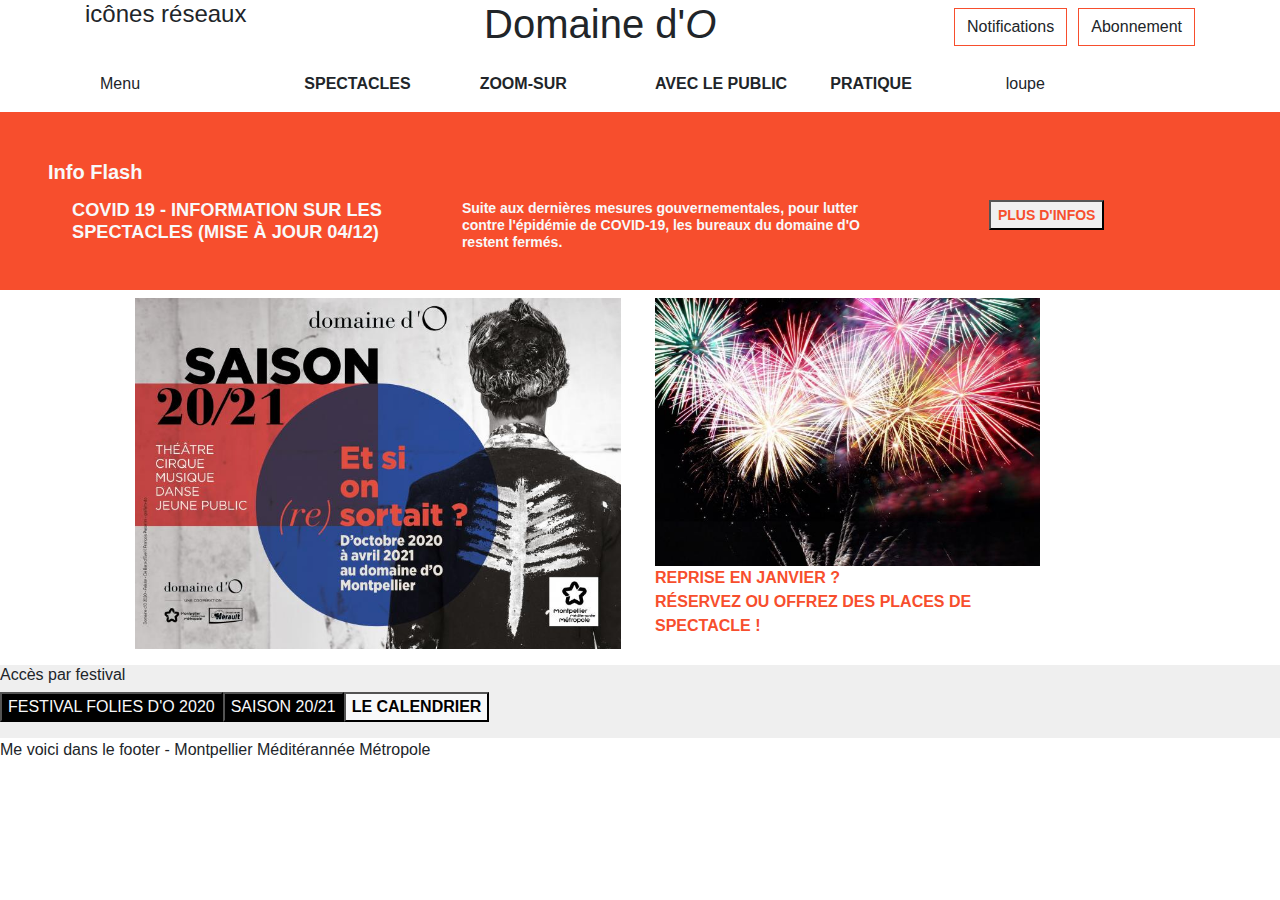
==== commit b7bf9f4a: "MAJ travail boostrap sass compiled" ====
--- a/domainedobootcompiled/index.html
+++ b/domainedobootcompiled/index.html
@@ -39,27 +39,53 @@
         </nav>
     </header>
 
-    <section class="bg-warning d-flex flex-column align-items-start text-light" id="banniere">
-        <h2 class="h5 font-weight-bold ml-5 pt-5">Info Flash</h2>
-        <h3 class="d-flex flex-row justify-content-start w-88 mt-2 pb-3">
-            <p class="h6 text-uppercase font-weight-bold ml-5 pl-4 pr-4">
-                COVID 19 - Information sur les spectacles (Mise à jour 04/12)
+    <main>
+        <section class="bg-warning d-flex flex-column align-items-start text-light" id="banniere">
+            <h2 class="h5 font-weight-bold ml-5 pt-5">Info Flash</h2>
+            <h3 class="d-flex flex-row justify-content-start mt-2 pb-3">
+                <p id="p1" class="text-uppercase font-weight-bold ml-5 pl-4">
+                    COVID 19 - Information sur les spectacles (Mise à jour 04/12)
+                </p>
+                <p id="p2" class="font-weight-bold pr-5">
+                    Suite aux dernières mesures gouvernementales, pour lutter contre l'épidémie de COVID-19, 
+                    les bureaux du domaine d'O restent fermés.
+                </p>
+                <button class="ml-5 mr-5 text-uppercase font-weight-bold text-warning">Plus d'infos</button>
+            </h3>
+        </section>
+
+        <section id="section2" class="container mt-2">
+            <section class="row">
+                <p class="col-md-6">
+                    <img id="img1" src="./img/ouverture.png" alt="affiche edition 2020/2021" />
+                </p>
+                <p class="col-md-4 col text-uppercase text-warning font-weight-bold">
+                    <img id="img2" src="./img/zoomsur.png" alt="photo feu d'articice" />
+                    Reprise en janvier ? <br/> 
+                    Réservez ou offrez des places de spectacle !
+                </p>
+            </section> 
+        </section>
+
+        <section class="bg-success d-flex flex-column align-items-start" id="banniere_grise">
+            <h4 class="h6">Accès par festival</h4>
+            <p class="d-flex flex-row">
+                <button class="text-uppercase bg-dark text-light">
+                    Festival folies d'o 2020
+                </button>
+                <button class="text-uppercase bg-dark text-light">
+                    Saison 20/21
+                </button>
+                <button class="text-uppercase font-weight-bold bg-light">
+                    Le calendrier
+                </button>
             </p>
-            <p class="h6 font-weight-bold pr-5">
-                Suite aux dernières mesures gouvernementales, pour lutter contre l'épidémie de COVID-19, 
-                les bureaux du domaine d'O restent fermés.
-            </p>
-            <button class="flex-shrink-1 h6">Plus d'infos</button>
-        </h3>
-        
-    </section>
+        </section>
 
-    <main>
-        Ici je suis dans le main. 
     </main>
 
     <footer>
-        <p>Et là dans le footer - Montpellier Méditérannée Métropole</p>
+        <p>Me voici dans le footer - Montpellier Méditérannée Métropole</p>
     </footer>
     
 </body>
--- a/domainedobootcompiled/css/style.css
+++ b/domainedobootcompiled/css/style.css
@@ -22,12 +22,12 @@
   --gray-dark: #343a40;
   --primary: #007bff;
   --secondary: #f5e620;
-  --success: #bebef5;
+  --success: #efefef;
   --info: #17a2b8;
   --warning: #f74e2d;
   --danger: #88ff00;
   --light: #f8f9fa;
-  --dark: #343a40;
+  --dark: #000000;
   --breakpoint-xs: 0;
   --breakpoint-sm: 576px;
   --breakpoint-md: 768px;
@@ -1378,18 +1378,18 @@
 .table-success,
 .table-success > th,
 .table-success > td {
-  background-color: #ededfc; }
+  background-color: #fbfbfb; }
 .table-success th,
 .table-success td,
 .table-success thead th,
 .table-success tbody + tbody {
-  border-color: #ddddfa; }
+  border-color: #f7f7f7; }
 
 .table-hover .table-success:hover {
-  background-color: #d7d7f8; }
+  background-color: #eeeeee; }
   .table-hover .table-success:hover > td,
   .table-hover .table-success:hover > th {
-    background-color: #d7d7f8; }
+    background-color: #eeeeee; }
 
 .table-info,
 .table-info > th,
@@ -1458,18 +1458,18 @@
 .table-dark,
 .table-dark > th,
 .table-dark > td {
-  background-color: #c6c8ca; }
+  background-color: #b8b8b8; }
 .table-dark th,
 .table-dark td,
 .table-dark thead th,
 .table-dark tbody + tbody {
-  border-color: #95999c; }
+  border-color: #7a7a7a; }
 
 .table-hover .table-dark:hover {
-  background-color: #b9bbbe; }
+  background-color: #ababab; }
   .table-hover .table-dark:hover > td,
   .table-hover .table-dark:hover > th {
-    background-color: #b9bbbe; }
+    background-color: #ababab; }
 
 .table-active,
 .table-active > th,
@@ -1699,7 +1699,7 @@
   width: 100%;
   margin-top: 0.25rem;
   font-size: 80%;
-  color: #bebef5; }
+  color: #efefef; }
 
 .valid-tooltip {
   position: absolute;
@@ -1713,7 +1713,7 @@
   font-size: 0.875rem;
   line-height: 1.5;
   color: #212529;
-  background-color: rgba(190, 190, 245, 0.9);
+  background-color: rgba(239, 239, 239, 0.9);
   border-radius: 0.25rem; }
 
 .was-validated :valid ~ .valid-feedback,
@@ -1723,52 +1723,52 @@
   display: block; }
 
 .was-validated .form-control:valid, .form-control.is-valid {
-  border-color: #bebef5;
+  border-color: #efefef;
   padding-right: calc(1.5em + 0.75rem);
-  background-image: url("data:image/svg+xml,%3csvg xmlns='http://www.w3.org/2000/svg' width='8' height='8' viewBox='0 0 8 8'%3e%3cpath fill='%23bebef5' d='M2.3 6.73L.6 4.53c-.4-1.04.46-1.4 1.1-.8l1.1 1.4 3.4-3.8c.6-.63 1.6-.27 1.2.7l-4 4.6c-.43.5-.8.4-1.1.1z'/%3e%3c/svg%3e");
+  background-image: url("data:image/svg+xml,%3csvg xmlns='http://www.w3.org/2000/svg' width='8' height='8' viewBox='0 0 8 8'%3e%3cpath fill='%23efefef' d='M2.3 6.73L.6 4.53c-.4-1.04.46-1.4 1.1-.8l1.1 1.4 3.4-3.8c.6-.63 1.6-.27 1.2.7l-4 4.6c-.43.5-.8.4-1.1.1z'/%3e%3c/svg%3e");
   background-repeat: no-repeat;
   background-position: right calc(0.375em + 0.1875rem) center;
   background-size: calc(0.75em + 0.375rem) calc(0.75em + 0.375rem); }
   .was-validated .form-control:valid:focus, .form-control.is-valid:focus {
-    border-color: #bebef5;
-    box-shadow: 0 0 0 0.2rem rgba(190, 190, 245, 0.25); }
+    border-color: #efefef;
+    box-shadow: 0 0 0 0.2rem rgba(239, 239, 239, 0.25); }
 
 .was-validated textarea.form-control:valid, textarea.form-control.is-valid {
   padding-right: calc(1.5em + 0.75rem);
   background-position: top calc(0.375em + 0.1875rem) right calc(0.375em + 0.1875rem); }
 
 .was-validated .custom-select:valid, .custom-select.is-valid {
-  border-color: #bebef5;
+  border-color: #efefef;
   padding-right: calc(0.75em + 2.3125rem);
-  background: url("data:image/svg+xml,%3csvg xmlns='http://www.w3.org/2000/svg' width='4' height='5' viewBox='0 0 4 5'%3e%3cpath fill='%23343a40' d='M2 0L0 2h4zm0 5L0 3h4z'/%3e%3c/svg%3e") no-repeat right 0.75rem center/8px 10px, url("data:image/svg+xml,%3csvg xmlns='http://www.w3.org/2000/svg' width='8' height='8' viewBox='0 0 8 8'%3e%3cpath fill='%23bebef5' d='M2.3 6.73L.6 4.53c-.4-1.04.46-1.4 1.1-.8l1.1 1.4 3.4-3.8c.6-.63 1.6-.27 1.2.7l-4 4.6c-.43.5-.8.4-1.1.1z'/%3e%3c/svg%3e") #fff no-repeat center right 1.75rem/calc(0.75em + 0.375rem) calc(0.75em + 0.375rem); }
+  background: url("data:image/svg+xml,%3csvg xmlns='http://www.w3.org/2000/svg' width='4' height='5' viewBox='0 0 4 5'%3e%3cpath fill='%23343a40' d='M2 0L0 2h4zm0 5L0 3h4z'/%3e%3c/svg%3e") no-repeat right 0.75rem center/8px 10px, url("data:image/svg+xml,%3csvg xmlns='http://www.w3.org/2000/svg' width='8' height='8' viewBox='0 0 8 8'%3e%3cpath fill='%23efefef' d='M2.3 6.73L.6 4.53c-.4-1.04.46-1.4 1.1-.8l1.1 1.4 3.4-3.8c.6-.63 1.6-.27 1.2.7l-4 4.6c-.43.5-.8.4-1.1.1z'/%3e%3c/svg%3e") #fff no-repeat center right 1.75rem/calc(0.75em + 0.375rem) calc(0.75em + 0.375rem); }
   .was-validated .custom-select:valid:focus, .custom-select.is-valid:focus {
-    border-color: #bebef5;
-    box-shadow: 0 0 0 0.2rem rgba(190, 190, 245, 0.25); }
+    border-color: #efefef;
+    box-shadow: 0 0 0 0.2rem rgba(239, 239, 239, 0.25); }
 
 .was-validated .form-check-input:valid ~ .form-check-label, .form-check-input.is-valid ~ .form-check-label {
-  color: #bebef5; }
+  color: #efefef; }
 .was-validated .form-check-input:valid ~ .valid-feedback,
 .was-validated .form-check-input:valid ~ .valid-tooltip, .form-check-input.is-valid ~ .valid-feedback,
 .form-check-input.is-valid ~ .valid-tooltip {
   display: block; }
 
 .was-validated .custom-control-input:valid ~ .custom-control-label, .custom-control-input.is-valid ~ .custom-control-label {
-  color: #bebef5; }
+  color: #efefef; }
   .was-validated .custom-control-input:valid ~ .custom-control-label::before, .custom-control-input.is-valid ~ .custom-control-label::before {
-    border-color: #bebef5; }
+    border-color: #efefef; }
 .was-validated .custom-control-input:valid:checked ~ .custom-control-label::before, .custom-control-input.is-valid:checked ~ .custom-control-label::before {
-  border-color: #eaeafc;
-  background-color: #eaeafc; }
+  border-color: white;
+  background-color: white; }
 .was-validated .custom-control-input:valid:focus ~ .custom-control-label::before, .custom-control-input.is-valid:focus ~ .custom-control-label::before {
-  box-shadow: 0 0 0 0.2rem rgba(190, 190, 245, 0.25); }
+  box-shadow: 0 0 0 0.2rem rgba(239, 239, 239, 0.25); }
 .was-validated .custom-control-input:valid:focus:not(:checked) ~ .custom-control-label::before, .custom-control-input.is-valid:focus:not(:checked) ~ .custom-control-label::before {
-  border-color: #bebef5; }
+  border-color: #efefef; }
 
 .was-validated .custom-file-input:valid ~ .custom-file-label, .custom-file-input.is-valid ~ .custom-file-label {
-  border-color: #bebef5; }
+  border-color: #efefef; }
 .was-validated .custom-file-input:valid:focus ~ .custom-file-label, .custom-file-input.is-valid:focus ~ .custom-file-label {
-  border-color: #bebef5;
-  box-shadow: 0 0 0 0.2rem rgba(190, 190, 245, 0.25); }
+  border-color: #efefef;
+  box-shadow: 0 0 0 0.2rem rgba(239, 239, 239, 0.25); }
 
 .invalid-feedback {
   display: none;
@@ -1973,27 +1973,27 @@
 
 .btn-success {
   color: #212529;
-  background-color: #bebef5;
-  border-color: #bebef5; }
+  background-color: #efefef;
+  border-color: #efefef; }
   .btn-success:hover {
     color: #212529;
-    background-color: #9d9df0;
-    border-color: #9292ee; }
+    background-color: gainsboro;
+    border-color: #d6d6d6; }
   .btn-success:focus, .btn-success.focus {
     color: #212529;
-    background-color: #9d9df0;
-    border-color: #9292ee;
-    box-shadow: 0 0 0 0.2rem rgba(166, 167, 214, 0.5); }
+    background-color: gainsboro;
+    border-color: #d6d6d6;
+    box-shadow: 0 0 0 0.2rem rgba(208, 209, 209, 0.5); }
   .btn-success.disabled, .btn-success:disabled {
     color: #212529;
-    background-color: #bebef5;
-    border-color: #bebef5; }
+    background-color: #efefef;
+    border-color: #efefef; }
   .btn-success:not(:disabled):not(.disabled):active, .btn-success:not(:disabled):not(.disabled).active, .show > .btn-success.dropdown-toggle {
     color: #212529;
-    background-color: #9292ee;
-    border-color: #8787ed; }
+    background-color: #d6d6d6;
+    border-color: #cfcfcf; }
     .btn-success:not(:disabled):not(.disabled):active:focus, .btn-success:not(:disabled):not(.disabled).active:focus, .show > .btn-success.dropdown-toggle:focus {
-      box-shadow: 0 0 0 0.2rem rgba(166, 167, 214, 0.5); }
+      box-shadow: 0 0 0 0.2rem rgba(208, 209, 209, 0.5); }
 
 .btn-info {
   color: #fff;
@@ -2093,27 +2093,27 @@
 
 .btn-dark {
   color: #fff;
-  background-color: #343a40;
-  border-color: #343a40; }
+  background-color: #000000;
+  border-color: #000000; }
   .btn-dark:hover {
     color: #fff;
-    background-color: #23272b;
-    border-color: #1d2124; }
+    background-color: black;
+    border-color: black; }
   .btn-dark:focus, .btn-dark.focus {
     color: #fff;
-    background-color: #23272b;
-    border-color: #1d2124;
-    box-shadow: 0 0 0 0.2rem rgba(82, 88, 93, 0.5); }
+    background-color: black;
+    border-color: black;
+    box-shadow: 0 0 0 0.2rem rgba(38, 38, 38, 0.5); }
   .btn-dark.disabled, .btn-dark:disabled {
     color: #fff;
-    background-color: #343a40;
-    border-color: #343a40; }
+    background-color: #000000;
+    border-color: #000000; }
   .btn-dark:not(:disabled):not(.disabled):active, .btn-dark:not(:disabled):not(.disabled).active, .show > .btn-dark.dropdown-toggle {
     color: #fff;
-    background-color: #1d2124;
-    border-color: #171a1d; }
+    background-color: black;
+    border-color: black; }
     .btn-dark:not(:disabled):not(.disabled):active:focus, .btn-dark:not(:disabled):not(.disabled).active:focus, .show > .btn-dark.dropdown-toggle:focus {
-      box-shadow: 0 0 0 0.2rem rgba(82, 88, 93, 0.5); }
+      box-shadow: 0 0 0 0.2rem rgba(38, 38, 38, 0.5); }
 
 .btn-outline-primary {
   color: #007bff;
@@ -2154,23 +2154,23 @@
       box-shadow: 0 0 0 0.2rem rgba(245, 230, 32, 0.5); }
 
 .btn-outline-success {
-  color: #bebef5;
-  border-color: #bebef5; }
+  color: #efefef;
+  border-color: #efefef; }
   .btn-outline-success:hover {
     color: #212529;
-    background-color: #bebef5;
-    border-color: #bebef5; }
+    background-color: #efefef;
+    border-color: #efefef; }
   .btn-outline-success:focus, .btn-outline-success.focus {
-    box-shadow: 0 0 0 0.2rem rgba(190, 190, 245, 0.5); }
+    box-shadow: 0 0 0 0.2rem rgba(239, 239, 239, 0.5); }
   .btn-outline-success.disabled, .btn-outline-success:disabled {
-    color: #bebef5;
+    color: #efefef;
     background-color: transparent; }
   .btn-outline-success:not(:disabled):not(.disabled):active, .btn-outline-success:not(:disabled):not(.disabled).active, .show > .btn-outline-success.dropdown-toggle {
     color: #212529;
-    background-color: #bebef5;
-    border-color: #bebef5; }
+    background-color: #efefef;
+    border-color: #efefef; }
     .btn-outline-success:not(:disabled):not(.disabled):active:focus, .btn-outline-success:not(:disabled):not(.disabled).active:focus, .show > .btn-outline-success.dropdown-toggle:focus {
-      box-shadow: 0 0 0 0.2rem rgba(190, 190, 245, 0.5); }
+      box-shadow: 0 0 0 0.2rem rgba(239, 239, 239, 0.5); }
 
 .btn-outline-info {
   color: #17a2b8;
@@ -2249,23 +2249,23 @@
       box-shadow: 0 0 0 0.2rem rgba(248, 249, 250, 0.5); }
 
 .btn-outline-dark {
-  color: #343a40;
-  border-color: #343a40; }
+  color: #000000;
+  border-color: #000000; }
   .btn-outline-dark:hover {
     color: #fff;
-    background-color: #343a40;
-    border-color: #343a40; }
+    background-color: #000000;
+    border-color: #000000; }
   .btn-outline-dark:focus, .btn-outline-dark.focus {
-    box-shadow: 0 0 0 0.2rem rgba(52, 58, 64, 0.5); }
+    box-shadow: 0 0 0 0.2rem rgba(0, 0, 0, 0.5); }
   .btn-outline-dark.disabled, .btn-outline-dark:disabled {
-    color: #343a40;
+    color: #000000;
     background-color: transparent; }
   .btn-outline-dark:not(:disabled):not(.disabled):active, .btn-outline-dark:not(:disabled):not(.disabled).active, .show > .btn-outline-dark.dropdown-toggle {
     color: #fff;
-    background-color: #343a40;
-    border-color: #343a40; }
+    background-color: #000000;
+    border-color: #000000; }
     .btn-outline-dark:not(:disabled):not(.disabled):active:focus, .btn-outline-dark:not(:disabled):not(.disabled).active:focus, .show > .btn-outline-dark.dropdown-toggle:focus {
-      box-shadow: 0 0 0 0.2rem rgba(52, 58, 64, 0.5); }
+      box-shadow: 0 0 0 0.2rem rgba(0, 0, 0, 0.5); }
 
 .btn-link {
   font-weight: 400;
@@ -3725,13 +3725,13 @@
 
 .badge-success {
   color: #212529;
-  background-color: #bebef5; }
+  background-color: #efefef; }
   a.badge-success:hover, a.badge-success:focus {
     color: #212529;
-    background-color: #9292ee; }
+    background-color: #d6d6d6; }
   a.badge-success:focus, a.badge-success.focus {
     outline: 0;
-    box-shadow: 0 0 0 0.2rem rgba(190, 190, 245, 0.5); }
+    box-shadow: 0 0 0 0.2rem rgba(239, 239, 239, 0.5); }
 
 .badge-info {
   color: #fff;
@@ -3775,13 +3775,13 @@
 
 .badge-dark {
   color: #fff;
-  background-color: #343a40; }
+  background-color: #000000; }
   a.badge-dark:hover, a.badge-dark:focus {
     color: #fff;
-    background-color: #1d2124; }
+    background-color: black; }
   a.badge-dark:focus, a.badge-dark.focus {
     outline: 0;
-    box-shadow: 0 0 0 0.2rem rgba(52, 58, 64, 0.5); }
+    box-shadow: 0 0 0 0.2rem rgba(0, 0, 0, 0.5); }
 
 .jumbotron {
   padding: 2rem 1rem;
@@ -3839,13 +3839,13 @@
     color: #524e0b; }
 
 .alert-success {
-  color: #63637f;
-  background-color: #f2f2fd;
-  border-color: #ededfc; }
+  color: #7c7c7c;
+  background-color: #fcfcfc;
+  border-color: #fbfbfb; }
   .alert-success hr {
-    border-top-color: #d7d7f8; }
+    border-top-color: #eeeeee; }
   .alert-success .alert-link {
-    color: #4d4d62; }
+    color: #636363; }
 
 .alert-info {
   color: #0c5460;
@@ -3884,13 +3884,13 @@
     color: #686868; }
 
 .alert-dark {
-  color: #1b1e21;
-  background-color: #d6d8d9;
-  border-color: #c6c8ca; }
+  color: black;
+  background-color: #cccccc;
+  border-color: #b8b8b8; }
   .alert-dark hr {
-    border-top-color: #b9bbbe; }
+    border-top-color: #ababab; }
   .alert-dark .alert-link {
-    color: #040505; }
+    color: black; }
 
 @keyframes progress-bar-stripes {
   from {
@@ -4099,15 +4099,15 @@
     border-color: #7f7811; }
 
 .list-group-item-success {
-  color: #63637f;
-  background-color: #ededfc; }
+  color: #7c7c7c;
+  background-color: #fbfbfb; }
   .list-group-item-success.list-group-item-action:hover, .list-group-item-success.list-group-item-action:focus {
-    color: #63637f;
-    background-color: #d7d7f8; }
+    color: #7c7c7c;
+    background-color: #eeeeee; }
   .list-group-item-success.list-group-item-action.active {
     color: #fff;
-    background-color: #63637f;
-    border-color: #63637f; }
+    background-color: #7c7c7c;
+    border-color: #7c7c7c; }
 
 .list-group-item-info {
   color: #0c5460;
@@ -4154,15 +4154,15 @@
     border-color: #818182; }
 
 .list-group-item-dark {
-  color: #1b1e21;
-  background-color: #c6c8ca; }
+  color: black;
+  background-color: #b8b8b8; }
   .list-group-item-dark.list-group-item-action:hover, .list-group-item-dark.list-group-item-action:focus {
-    color: #1b1e21;
-    background-color: #b9bbbe; }
+    color: black;
+    background-color: #ababab; }
   .list-group-item-dark.list-group-item-action.active {
     color: #fff;
-    background-color: #1b1e21;
-    border-color: #1b1e21; }
+    background-color: black;
+    border-color: black; }
 
 .close {
   float: right;
@@ -4799,12 +4799,12 @@
   background-color: #d8ca0a !important; }
 
 .bg-success {
-  background-color: #bebef5 !important; }
+  background-color: #efefef !important; }
 
 a.bg-success:hover, a.bg-success:focus,
 button.bg-success:hover,
 button.bg-success:focus {
-  background-color: #9292ee !important; }
+  background-color: #d6d6d6 !important; }
 
 .bg-info {
   background-color: #17a2b8 !important; }
@@ -4839,12 +4839,12 @@
   background-color: #dae0e5 !important; }
 
 .bg-dark {
-  background-color: #343a40 !important; }
+  background-color: #000000 !important; }
 
 a.bg-dark:hover, a.bg-dark:focus,
 button.bg-dark:hover,
 button.bg-dark:focus {
-  background-color: #1d2124 !important; }
+  background-color: black !important; }
 
 .bg-white {
   background-color: #fff !important; }
@@ -4889,7 +4889,7 @@
   border-color: #f5e620 !important; }
 
 .border-success {
-  border-color: #bebef5 !important; }
+  border-color: #efefef !important; }
 
 .border-info {
   border-color: #17a2b8 !important; }
@@ -4904,7 +4904,7 @@
   border-color: #f8f9fa !important; }
 
 .border-dark {
-  border-color: #343a40 !important; }
+  border-color: #000000 !important; }
 
 .border-white {
   border-color: #fff !important; }
@@ -7654,10 +7654,10 @@
   color: #c0b309 !important; }
 
 .text-success {
-  color: #bebef5 !important; }
+  color: #efefef !important; }
 
 a.text-success:hover, a.text-success:focus {
-  color: #7c7ceb !important; }
+  color: #c9c9c9 !important; }
 
 .text-info {
   color: #17a2b8 !important; }
@@ -7684,10 +7684,10 @@
   color: #cbd3da !important; }
 
 .text-dark {
-  color: #343a40 !important; }
+  color: #000000 !important; }
 
 a.text-dark:hover, a.text-dark:focus {
-  color: #121416 !important; }
+  color: black !important; }
 
 .text-body {
   color: #212529 !important; }
@@ -7797,5 +7797,28 @@
   .table .thead-dark th {
     color: inherit;
     border-color: #dee2e6; } }
+body section h3 {
+  width: 90%; }
+  body section h3 #p1 {
+    font-size: 0.65em;
+    padding-right: 30px;
+    margin-right: 30px;
+    width: 1900px; }
+  body section h3 #p2 {
+    width: 2500px;
+    margin-left: 5px;
+    font-size: 0.5em; }
+  body section h3 button {
+    font-size: 0.5em;
+    height: 30px;
+    width: 50%; }
+body #section2 #img1 {
+  width: 90%;
+  height: auto;
+  margin-left: 50px; }
+body #section2 #img2 {
+  width: 110%;
+  height: auto;
+  margin-left: 0; }
 
 /*# sourceMappingURL=style.css.map */
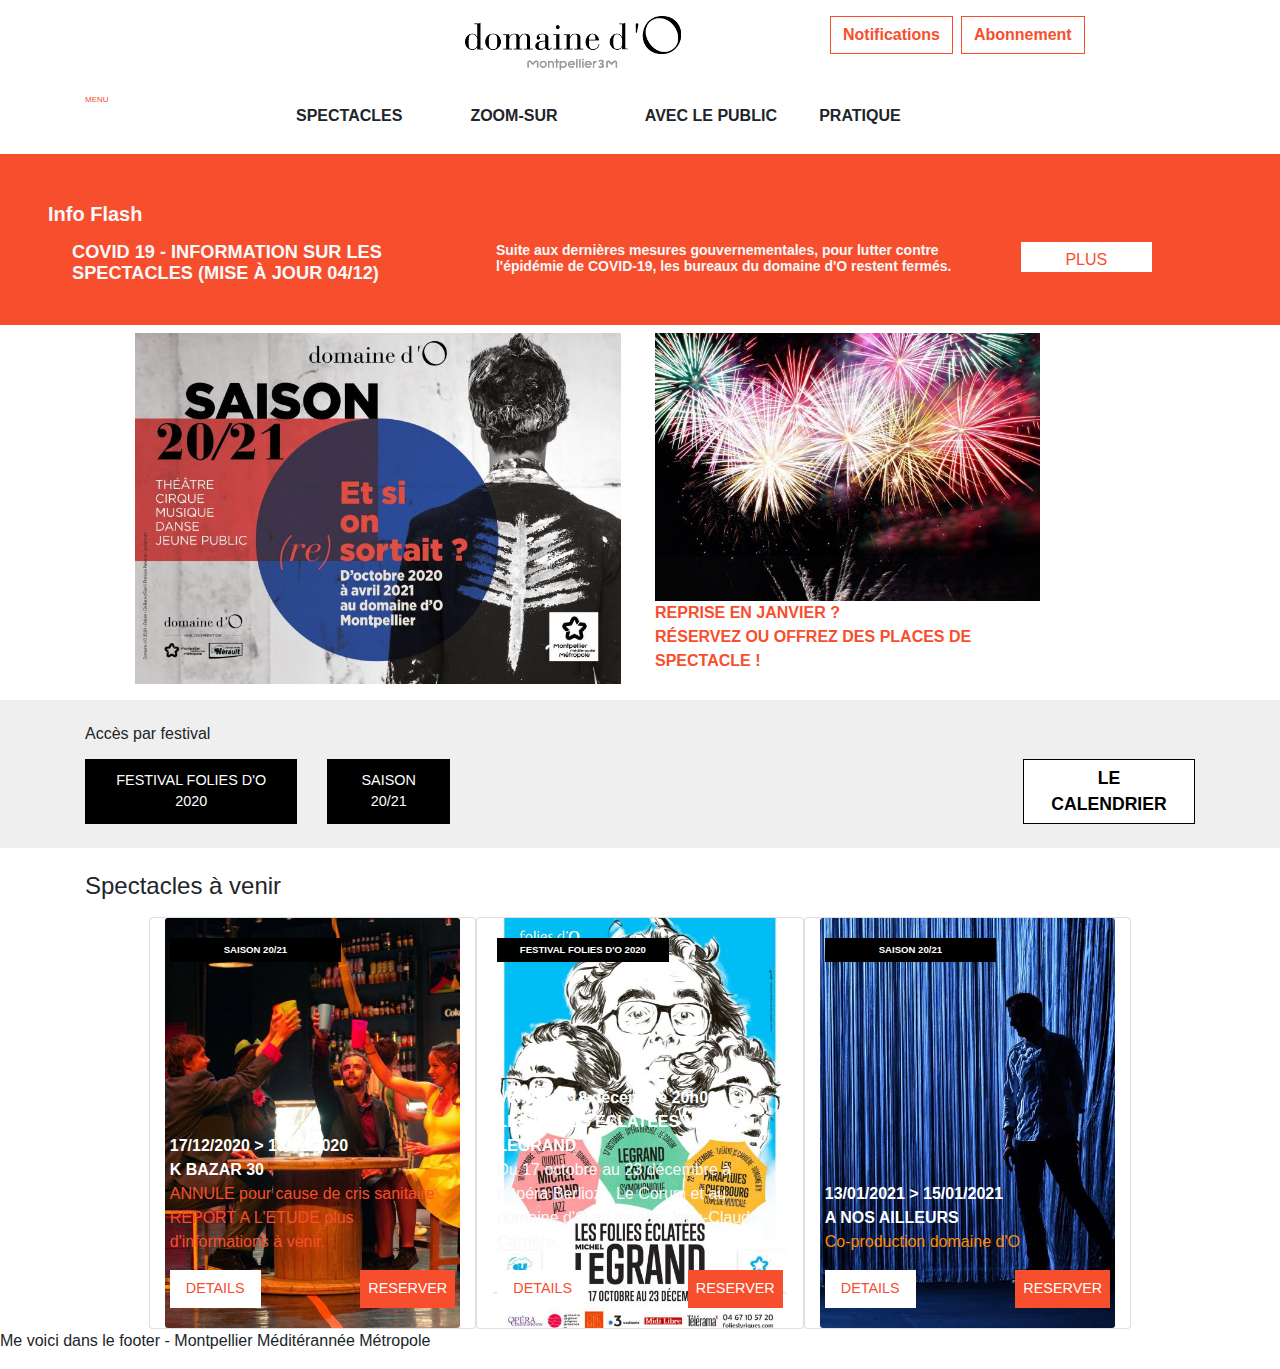
==== commit d0125f32: "ajout MAJ ddo" ====
--- a/domainedobootcompiled/index.html
+++ b/domainedobootcompiled/index.html
@@ -5,55 +5,72 @@
     <meta charset="UTF-8">
     <meta name="viewport" content="width=device-width, initial-scale=1.0">
     <link rel="stylesheet" href="./css/style.css">
+    <link rel="stylesheet" href="https://pro.fontawesome.com/releases/v5.10.0/css/all.css"
+        integrity="sha384-AYmEC3Yw5cVb3ZcuHtOA93w35dYTsvhLPVnYs9eStHfGJvOvKxVfELGroGkvsg+p" crossorigin="anonymous" />
     <title>Domaine d'O - compiled bootstrap SASS</title>
 </head>
 
 <body>
-    <header class="container flex-column justify-content-center">
-        <h1 class="d-flex flex-row justify-content-between ">
-            <p id="icons" class="h4">
-                icônes réseaux
-            </p>
-            <p>
-                Domaine d'<em>O</em>
-            </p>
-            <p id="notifs">
-                <button class="btn border border-warning rounded-0">Notifications</button>
-                <button class="btn border border-warning rounded-0">Abonnement</button>
-            </p>
-        </h1>
+    <header class="container">
+        <div class="row mb-3 mt-3">
+            <div class="col icones">
+                <i class="fab fa-facebook-f fa-xs mr-2"><span class="sr-only">Facebook</span></i>
+                <i class="fab fa-twitter fa-xs mr-2"><span class="sr-only">Twitter</span></i>
+                <i class="fab fa-youtube fa-xs mr-2"><span class="sr-only">Youtube</span></i>
+                <i class="fab fa-tripadvisor fa-xs mr-2"><span class="sr-only">Tripadvisor</span></i>
+            </div>
+            <h1 class="col">
+                <a href=".">
+                    <img src="./img/logo-domaine-d-o.png"
+                        alt="logo Domaine d'O - Montpellier Métropole- retour accueil" />
+                </a>
+            </h1>
+            <div id="notifs" class="col">
+                <ul class="row list-unstyled">
+                    <li>
+                        <button class="btn btn-header rounded-0 mr-2">Notifications</button>
+                    </li>
+                    <li>
+                        <button class="btn btn-header rounded-0">Abonnement</button>
+                    </li>
+                </ul>
+            </div>
+        </div>
 
         <nav class="d-flex flex-row justify-content-between">
-            <p class="col">
-                Menu
+            <p class="d-flex flex-col" id="menu">
+                <i class="fas fa-bars"><span class="sr-only">Menu</span></i>
+                <span class="text-uppercase">Menu</span>
             </p>
-            <ul class="d-flex flex-fill justify-content-between list-unstyled font-weight-bold">
+            <ul class="d-flex flex-fill justify-content-between list-unstyled font-weight-bold navbar">
                 <li class="col">SPECTACLES</li>
                 <li class="col">ZOOM-SUR</li>
                 <li class="col">AVEC LE PUBLIC</li>
                 <li class="col">PRATIQUE</li>
             </ul>
             <p class="col">
-                loupe
+                <i class="fas fa-search"><span class="sr-only">recherche</span></i>
             </p>
         </nav>
     </header>
 
     <main>
-        <section class="bg-warning d-flex flex-column align-items-start text-light" id="banniere">
+        <!-- Section bannière rouge -->
+        <section class="bg-warning d-flex flex-column align-items-start text-light">
             <h2 class="h5 font-weight-bold ml-5 pt-5">Info Flash</h2>
             <h3 class="d-flex flex-row justify-content-start mt-2 pb-3">
                 <p id="p1" class="text-uppercase font-weight-bold ml-5 pl-4">
                     COVID 19 - Information sur les spectacles (Mise à jour 04/12)
                 </p>
                 <p id="p2" class="font-weight-bold pr-5">
-                    Suite aux dernières mesures gouvernementales, pour lutter contre l'épidémie de COVID-19, 
+                    Suite aux dernières mesures gouvernementales, pour lutter contre l'épidémie de COVID-19,
                     les bureaux du domaine d'O restent fermés.
                 </p>
-                <button class="ml-5 mr-5 text-uppercase font-weight-bold text-warning">Plus d'infos</button>
+                <button class="btn btn-banniere rounded-0 text-uppercase">Plus d'infos</button>
             </h3>
         </section>
 
+        <!-- Section aux 2 images (#section2) -->
         <section id="section2" class="container mt-2">
             <section class="row">
                 <p class="col-md-6">
@@ -61,32 +78,108 @@
                 </p>
                 <p class="col-md-4 col text-uppercase text-warning font-weight-bold">
                     <img id="img2" src="./img/zoomsur.png" alt="photo feu d'articice" />
-                    Reprise en janvier ? <br/> 
+                    Reprise en janvier ? <br />
                     Réservez ou offrez des places de spectacle !
                 </p>
-            </section> 
+            </section>
         </section>
 
-        <section class="bg-success d-flex flex-column align-items-start" id="banniere_grise">
-            <h4 class="h6">Accès par festival</h4>
-            <p class="d-flex flex-row">
-                <button class="text-uppercase bg-dark text-light">
-                    Festival folies d'o 2020
-                </button>
-                <button class="text-uppercase bg-dark text-light">
-                    Saison 20/21
-                </button>
-                <button class="text-uppercase font-weight-bold bg-light">
-                    Le calendrier
-                </button>
-            </p>
+        <!-- Section bannière grise -->
+        <section class="bg-success d-flex flex-column align-items-start">
+            <div class="container pt-4 pb-4">
+                <h4 class="h6 pb-2">Accès par festival</h4>
+                <div id="3_boutons" class="d-flex flex-row">
+                    <button class="btn-festival text-uppercase">
+                        Festival folies d'o 2020
+                    </button>
+                    <button class="btn-saison text-uppercase">
+                        Saison 20/21
+                    </button>
+                    <button class="btn-calender text-uppercase font-weight-bold">
+                        <i class="fas fa-calendar-alt"><span class="sr-only">Calendrier</span></i>
+                        Le calendrier
+                    </button>
+                </div>
+            </div>
         </section>
 
+        <!-- Section mur d'images (mur_img) -->
+        <section class="container mt-4 mb-3">
+            <h4>Spectacles à venir</h4>
+        </section>
+        <section class="d-flex flex-row mt-3">
+            <div class="row d-flex justify-content-center">
+                <div class="card col-3">
+                    <!--p-0 m-3-->
+                    <img src="./img/k-bazar.jpg" class="card-img" alt="photo spectacle K bazar">
+                    <div class="card-img-overlay d-flex flex-column justify-content-between">
+                        <button class="btn-card text-uppercase font-weight-bold">Saison 20/21</button>
+                        <div class="texte_associe">
+                            <p class="card-text text-white font-weight-bold m-0">
+                                17/12/2020 > 18/12/2020
+                            </p>
+                            <p class="card-text text-white font-weight-bold m-0">
+                                K BAZAR 30
+                            </p>
+                            <p class="card-text text-warning">
+                                ANNULE pour cause de cris sanitaire REPORT A L'ETUDE plus d'informations à venir.
+                            </p>
+                            <div class="d-flex justify-content-between">
+                                <button class="border-warning text-warning bg-white p-1 pl-3 pr-3">DETAILS</button>
+                                <button class="border-0 text-white bg-warning p-2">RESERVER</button>
+                            </div>
+                        </div>
+                    </div>
+                </div>
+                <div class="card col-3">
+                    <!--p-0 m-3-->
+                    <img src="./img/folies_do2020.jpg" class="card-img" alt="photo spectacle K bazar">
+                    <div class="card-img-overlay d-flex flex-column justify-content-between">
+                        <button class="btn-card text-uppercase font-weight-bold">Festival folies d'o 2020</button>
+                        <div class="texte_associe">
+                            <p class="card-text text-white font-weight-bold m-0">
+                                Vendredi 18 décembre 20h00
+                            </p>
+                            <p class="card-text text-white font-weight-bold text-uppercase m-0">
+                                Les Folies éclatées
+                                Michel Legrand
+                            </p>
+                            <p class="card-text text-light">
+                                Du 17 octobre au 23 décembre à l'Opéra Berlioz - Le Corum et
+                                au domaine d'O au théâtre Jean-Claude Carrière.
+                            </p>
+                            <div class="d-flex justify-content-between">
+                                <button class="border-warning text-warning bg-white p-1 pl-3 pr-3">DETAILS</button>
+                                <button class="border-0 text-white bg-warning p-2">RESERVER</button>
+                            </div>
+                        </div>
+                    </div>
+                </div>
+                <div class="card col-3">
+                    <!--p-0 m-3-->
+                    <img src="./img/a_nos_ailleurs.jpg" class="card-img" alt="photo spectacle K bazar">
+                    <div class="card-img-overlay d-flex flex-column justify-content-between">
+                        <button class="btn-card text-uppercase font-weight-bold">Saison 20/21</button>
+                        <div class="texte_associe">
+                            <p class="card-text text-white font-weight-bold m-0">13/01/2021 > 15/01/2021
+                            </p>
+                            <p class="card-text text-white font-weight-bold text-uppercase m-0">A nos ailleurs</p>
+                            <p class="card-text text-secondary">Co-production domaine d'O</p>
+                            <div class="d-flex justify-content-between">
+                                <button class="border-warning text-warning bg-white p-1 pl-3 pr-3">DETAILS</button>
+                                <button class="border-0 text-white bg-warning p-2">RESERVER</button>
+                            </div>
+                        </div>
+                    </div>
+                </div>
+            </div>
+        </section>
     </main>
 
     <footer>
         <p>Me voici dans le footer - Montpellier Méditérannée Métropole</p>
     </footer>
-    
+
 </body>
+
 </html>--- a/domainedobootcompiled/css/style.css
+++ b/domainedobootcompiled/css/style.css
@@ -21,7 +21,7 @@
   --gray: #6c757d;
   --gray-dark: #343a40;
   --primary: #007bff;
-  --secondary: #f5e620;
+  --secondary: #ff8c00;
   --success: #efefef;
   --info: #17a2b8;
   --warning: #f74e2d;
@@ -1362,18 +1362,18 @@
 .table-secondary,
 .table-secondary > th,
 .table-secondary > td {
-  background-color: #fcf8c1; }
+  background-color: #ffdfb8; }
 .table-secondary th,
 .table-secondary td,
 .table-secondary thead th,
 .table-secondary tbody + tbody {
-  border-color: #faf28b; }
+  border-color: #ffc37a; }
 
 .table-hover .table-secondary:hover {
-  background-color: #fbf5a9; }
+  background-color: #ffd49f; }
   .table-hover .table-secondary:hover > td,
   .table-hover .table-secondary:hover > th {
-    background-color: #fbf5a9; }
+    background-color: #ffd49f; }
 
 .table-success,
 .table-success > th,
@@ -1949,27 +1949,27 @@
 
 .btn-secondary {
   color: #212529;
-  background-color: #f5e620;
-  border-color: #f5e620; }
+  background-color: #ff8c00;
+  border-color: #ff8c00; }
   .btn-secondary:hover {
-    color: #212529;
-    background-color: #e5d50a;
-    border-color: #d8ca0a; }
+    color: #fff;
+    background-color: #d97700;
+    border-color: #cc7000; }
   .btn-secondary:focus, .btn-secondary.focus {
-    color: #212529;
-    background-color: #e5d50a;
-    border-color: #d8ca0a;
-    box-shadow: 0 0 0 0.2rem rgba(213, 201, 33, 0.5); }
+    color: #fff;
+    background-color: #d97700;
+    border-color: #cc7000;
+    box-shadow: 0 0 0 0.2rem rgba(222, 125, 6, 0.5); }
   .btn-secondary.disabled, .btn-secondary:disabled {
     color: #212529;
-    background-color: #f5e620;
-    border-color: #f5e620; }
+    background-color: #ff8c00;
+    border-color: #ff8c00; }
   .btn-secondary:not(:disabled):not(.disabled):active, .btn-secondary:not(:disabled):not(.disabled).active, .show > .btn-secondary.dropdown-toggle {
-    color: #212529;
-    background-color: #d8ca0a;
-    border-color: #ccbe09; }
+    color: #fff;
+    background-color: #cc7000;
+    border-color: #bf6900; }
     .btn-secondary:not(:disabled):not(.disabled):active:focus, .btn-secondary:not(:disabled):not(.disabled).active:focus, .show > .btn-secondary.dropdown-toggle:focus {
-      box-shadow: 0 0 0 0.2rem rgba(213, 201, 33, 0.5); }
+      box-shadow: 0 0 0 0.2rem rgba(222, 125, 6, 0.5); }
 
 .btn-success {
   color: #212529;
@@ -2135,23 +2135,23 @@
       box-shadow: 0 0 0 0.2rem rgba(0, 123, 255, 0.5); }
 
 .btn-outline-secondary {
-  color: #f5e620;
-  border-color: #f5e620; }
+  color: #ff8c00;
+  border-color: #ff8c00; }
   .btn-outline-secondary:hover {
     color: #212529;
-    background-color: #f5e620;
-    border-color: #f5e620; }
+    background-color: #ff8c00;
+    border-color: #ff8c00; }
   .btn-outline-secondary:focus, .btn-outline-secondary.focus {
-    box-shadow: 0 0 0 0.2rem rgba(245, 230, 32, 0.5); }
+    box-shadow: 0 0 0 0.2rem rgba(255, 140, 0, 0.5); }
   .btn-outline-secondary.disabled, .btn-outline-secondary:disabled {
-    color: #f5e620;
+    color: #ff8c00;
     background-color: transparent; }
   .btn-outline-secondary:not(:disabled):not(.disabled):active, .btn-outline-secondary:not(:disabled):not(.disabled).active, .show > .btn-outline-secondary.dropdown-toggle {
     color: #212529;
-    background-color: #f5e620;
-    border-color: #f5e620; }
+    background-color: #ff8c00;
+    border-color: #ff8c00; }
     .btn-outline-secondary:not(:disabled):not(.disabled):active:focus, .btn-outline-secondary:not(:disabled):not(.disabled).active:focus, .show > .btn-outline-secondary.dropdown-toggle:focus {
-      box-shadow: 0 0 0 0.2rem rgba(245, 230, 32, 0.5); }
+      box-shadow: 0 0 0 0.2rem rgba(255, 140, 0, 0.5); }
 
 .btn-outline-success {
   color: #efefef;
@@ -3715,13 +3715,13 @@
 
 .badge-secondary {
   color: #212529;
-  background-color: #f5e620; }
+  background-color: #ff8c00; }
   a.badge-secondary:hover, a.badge-secondary:focus {
     color: #212529;
-    background-color: #d8ca0a; }
+    background-color: #cc7000; }
   a.badge-secondary:focus, a.badge-secondary.focus {
     outline: 0;
-    box-shadow: 0 0 0 0.2rem rgba(245, 230, 32, 0.5); }
+    box-shadow: 0 0 0 0.2rem rgba(255, 140, 0, 0.5); }
 
 .badge-success {
   color: #212529;
@@ -3830,13 +3830,13 @@
     color: #002752; }
 
 .alert-secondary {
-  color: #7f7811;
-  background-color: #fdfad2;
-  border-color: #fcf8c1; }
+  color: #854900;
+  background-color: #ffe8cc;
+  border-color: #ffdfb8; }
   .alert-secondary hr {
-    border-top-color: #fbf5a9; }
+    border-top-color: #ffd49f; }
   .alert-secondary .alert-link {
-    color: #524e0b; }
+    color: #522d00; }
 
 .alert-success {
   color: #7c7c7c;
@@ -4088,15 +4088,15 @@
     border-color: #004085; }
 
 .list-group-item-secondary {
-  color: #7f7811;
-  background-color: #fcf8c1; }
+  color: #854900;
+  background-color: #ffdfb8; }
   .list-group-item-secondary.list-group-item-action:hover, .list-group-item-secondary.list-group-item-action:focus {
-    color: #7f7811;
-    background-color: #fbf5a9; }
+    color: #854900;
+    background-color: #ffd49f; }
   .list-group-item-secondary.list-group-item-action.active {
     color: #fff;
-    background-color: #7f7811;
-    border-color: #7f7811; }
+    background-color: #854900;
+    border-color: #854900; }
 
 .list-group-item-success {
   color: #7c7c7c;
@@ -4791,12 +4791,12 @@
   background-color: #0062cc !important; }
 
 .bg-secondary {
-  background-color: #f5e620 !important; }
+  background-color: #ff8c00 !important; }
 
 a.bg-secondary:hover, a.bg-secondary:focus,
 button.bg-secondary:hover,
 button.bg-secondary:focus {
-  background-color: #d8ca0a !important; }
+  background-color: #cc7000 !important; }
 
 .bg-success {
   background-color: #efefef !important; }
@@ -4886,7 +4886,7 @@
   border-color: #007bff !important; }
 
 .border-secondary {
-  border-color: #f5e620 !important; }
+  border-color: #ff8c00 !important; }
 
 .border-success {
   border-color: #efefef !important; }
@@ -7648,10 +7648,10 @@
   color: #0056b3 !important; }
 
 .text-secondary {
-  color: #f5e620 !important; }
+  color: #ff8c00 !important; }
 
 a.text-secondary:hover, a.text-secondary:focus {
-  color: #c0b309 !important; }
+  color: #b36200 !important; }
 
 .text-success {
   color: #efefef !important; }
@@ -7797,28 +7797,97 @@
   .table .thead-dark th {
     color: inherit;
     border-color: #dee2e6; } }
-body section h3 {
+body header {
+  /* Mixin */ }
+  body header button.btn-header {
+    border: 1px solid #f74e2d;
+    background-color: white;
+    color: #f74e2d;
+    font-weight: 700; }
+  body header .icones i:before {
+    font-size: 1.0em; }
+  body header .icones i:hover:before {
+    color: #f74e2d; }
+  body header #menu {
+    width: 30px;
+    flex-wrap: wrap;
+    color: #f74e2d; }
+    body header #menu span {
+      font-size: 0.5em; }
+    body header #menu i:before {
+      font-size: 2.0em;
+      height: 20px; }
+  body header ul {
+    margin-left: 150px; }
+  body header .fa-search {
+    font-size: 1.8em;
+    margin-left: 140px; }
+  @media screen and (max-width: 992px) {
+    body header .icones i {
+      display: none; }
+    body header .navbar {
+      display: none; } }
+body main button.btn-banniere {
+  border: none;
+  background-color: white;
+  color: #f74e2d; }
+body main button.btn-banniere:hover {
+  color: white;
+  background-color: #000000; }
+body main section h3 {
   width: 90%; }
-  body section h3 #p1 {
+  body main section h3 #p1 {
     font-size: 0.65em;
     padding-right: 30px;
     margin-right: 30px;
     width: 1900px; }
-  body section h3 #p2 {
+  body main section h3 #p2 {
     width: 2500px;
     margin-left: 5px;
     font-size: 0.5em; }
-  body section h3 button {
+  body main section h3 button {
     font-size: 0.5em;
     height: 30px;
     width: 50%; }
-body #section2 #img1 {
+body main section #img1 {
   width: 90%;
   height: auto;
   margin-left: 50px; }
-body #section2 #img2 {
+body main section #img2 {
   width: 110%;
   height: auto;
   margin-left: 0; }
+body main section button {
+  padding: 5px 15px;
+  font-size: 0.9em;
+  font-style: bold;
+  border: none; }
+  body main section button.btn-saison, body main section button.btn-festival {
+    color: white;
+    background-color: #000000; }
+  body main section button.btn-festival:hover, body main section button.btn-saison:hover {
+    color: #000000;
+    background-color: white;
+    border: 1px solid black; }
+  body main section button.btn-saison {
+    margin-left: 30px; }
+  body main section button.btn-calender {
+    margin-left: 573px;
+    font-size: 1.1em;
+    color: black;
+    background-color: white;
+    border: 1px solid black; }
+  body main section button.btn-calender:hover {
+    color: white;
+    background-color: #000000; }
+  body main section button.btn-card {
+    color: white;
+    background-color: #000000;
+    max-width: 60%;
+    font-size: 0.6em; }
+  body main section button.btn-card:hover {
+    color: #000000;
+    background-color: white;
+    border: 1px solid black; }
 
 /*# sourceMappingURL=style.css.map */
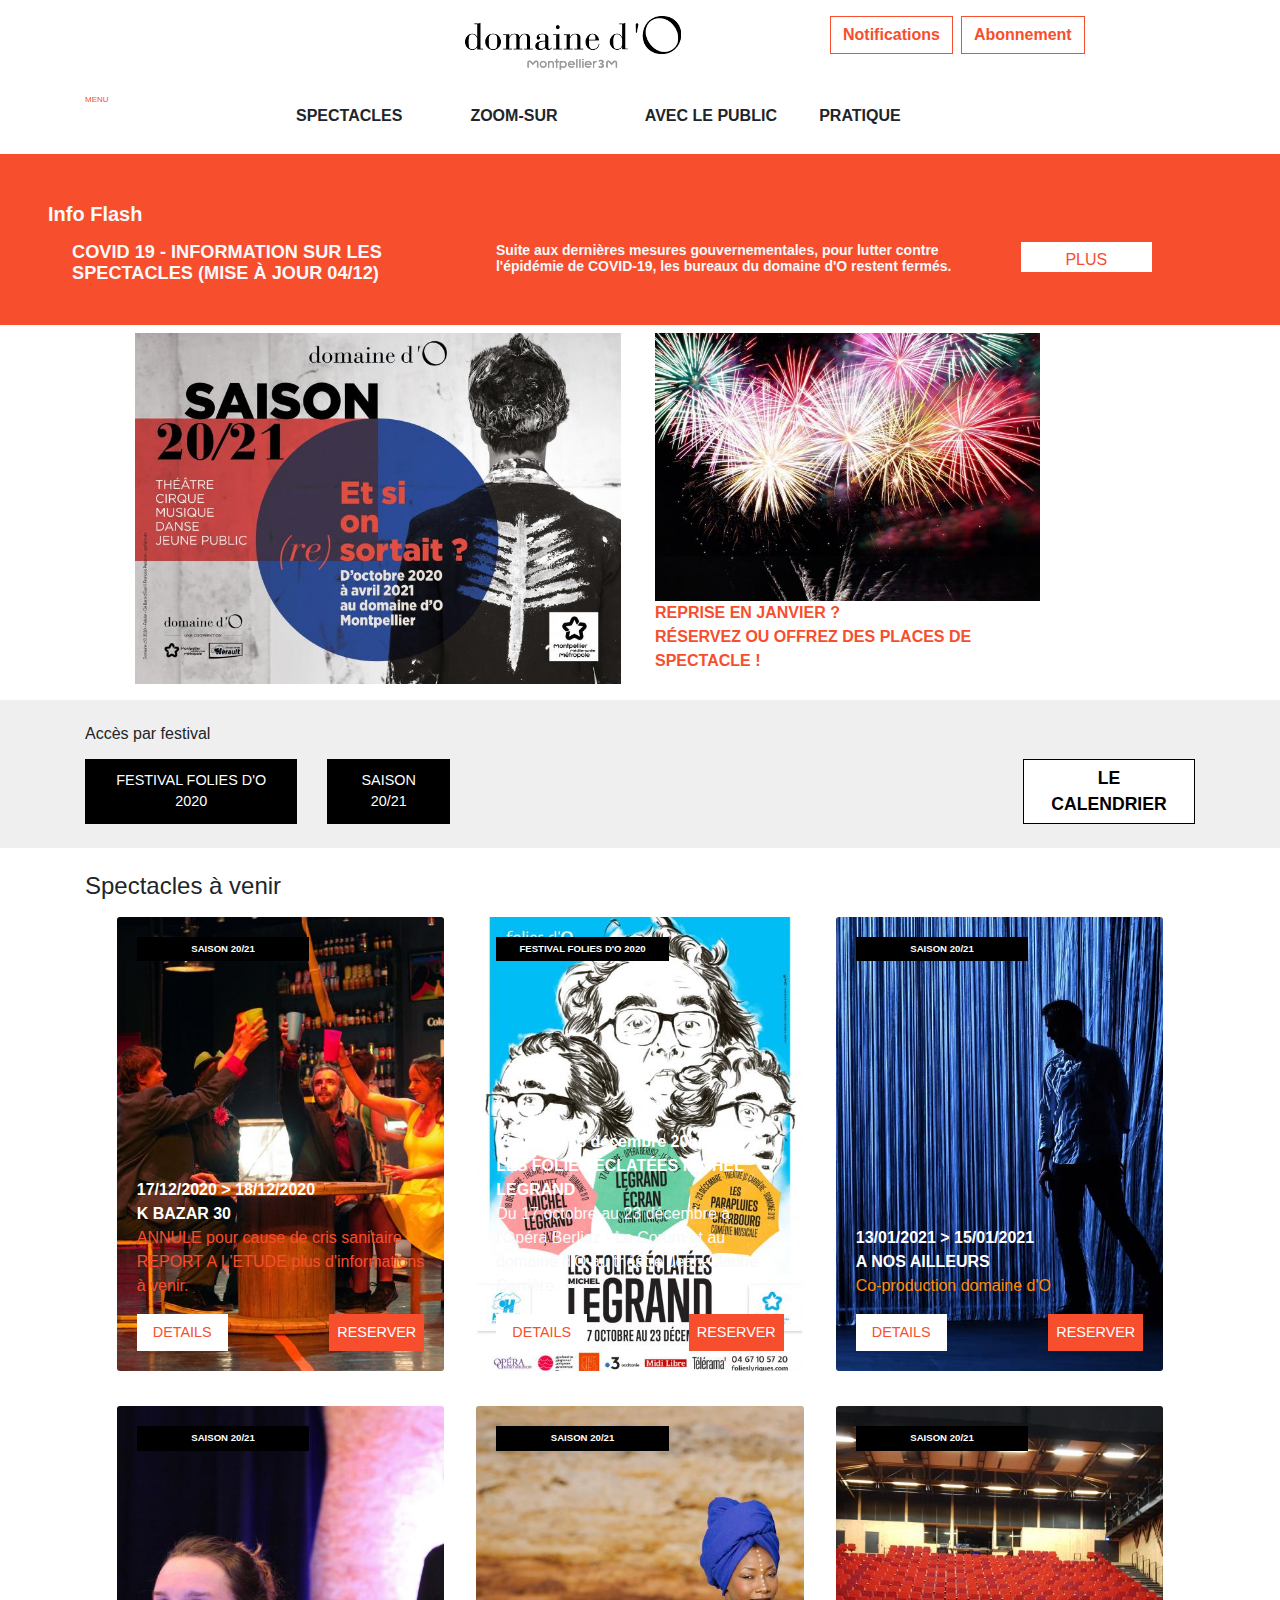
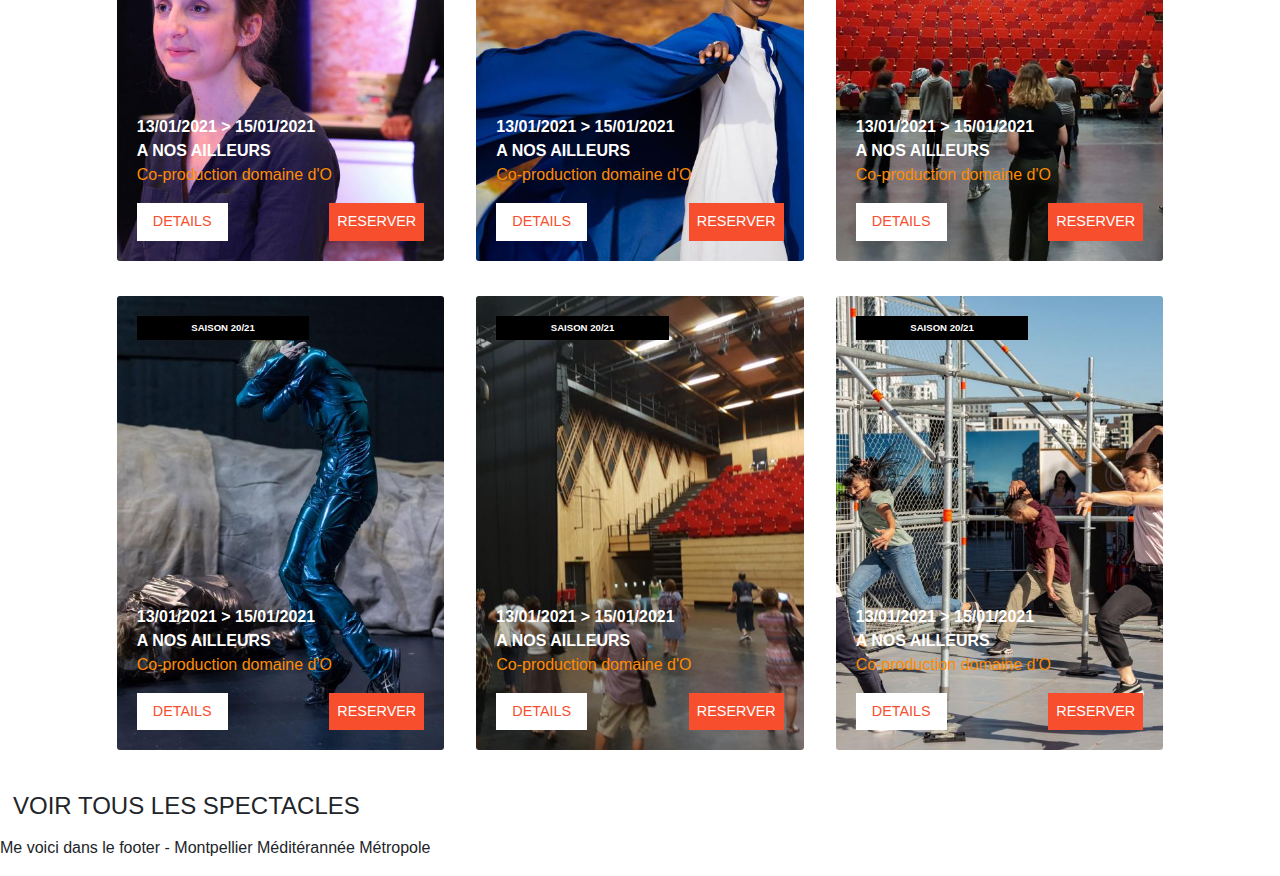
==== commit dfa3f303: "ajout .gitignore et MAJ domainedo" ====
--- a/domainedobootcompiled/index.html
+++ b/domainedobootcompiled/index.html
@@ -109,8 +109,7 @@
         </section>
         <section class="d-flex flex-row mt-3">
             <div class="row d-flex justify-content-center">
-                <div class="card col-3">
-                    <!--p-0 m-3-->
+                <div class="card col-3 p-0 ml-3 mr-3">
                     <img src="./img/k-bazar.jpg" class="card-img" alt="photo spectacle K bazar">
                     <div class="card-img-overlay d-flex flex-column justify-content-between">
                         <button class="btn-card text-uppercase font-weight-bold">Saison 20/21</button>
@@ -131,9 +130,8 @@
                         </div>
                     </div>
                 </div>
-                <div class="card col-3">
-                    <!--p-0 m-3-->
-                    <img src="./img/folies_do2020.jpg" class="card-img" alt="photo spectacle K bazar">
+                <div class="card col-3 p-0 ml-3 mr-3">
+                    <img src="./img/folies_do2020.jpg" class="card-img" alt="Affiche Festival Folies 2020">
                     <div class="card-img-overlay d-flex flex-column justify-content-between">
                         <button class="btn-card text-uppercase font-weight-bold">Festival folies d'o 2020</button>
                         <div class="texte_associe">
@@ -155,25 +153,123 @@
                         </div>
                     </div>
                 </div>
-                <div class="card col-3">
-                    <!--p-0 m-3-->
-                    <img src="./img/a_nos_ailleurs.jpg" class="card-img" alt="photo spectacle K bazar">
-                    <div class="card-img-overlay d-flex flex-column justify-content-between">
-                        <button class="btn-card text-uppercase font-weight-bold">Saison 20/21</button>
-                        <div class="texte_associe">
-                            <p class="card-text text-white font-weight-bold m-0">13/01/2021 > 15/01/2021
-                            </p>
-                            <p class="card-text text-white font-weight-bold text-uppercase m-0">A nos ailleurs</p>
-                            <p class="card-text text-secondary">Co-production domaine d'O</p>
-                            <div class="d-flex justify-content-between">
-                                <button class="border-warning text-warning bg-white p-1 pl-3 pr-3">DETAILS</button>
-                                <button class="border-0 text-white bg-warning p-2">RESERVER</button>
-                            </div>
-                        </div>
-                    </div>
-                </div>
-            </div>
-        </section>
+                <div class="card col-3 p-0 ml-3 mr-3">
+                    <img src="./img/a_nos_ailleurs.jpg" class="card-img" alt="Photo spectacle A nos ailleurs">
+                    <div class="card-img-overlay d-flex flex-column justify-content-between">
+                        <button class="btn-card text-uppercase font-weight-bold">Saison 20/21</button>
+                        <div class="texte_associe">
+                            <p class="card-text text-white font-weight-bold m-0">13/01/2021 > 15/01/2021
+                            </p>
+                            <p class="card-text text-white font-weight-bold text-uppercase m-0">A nos ailleurs</p>
+                            <p class="card-text text-secondary">Co-production domaine d'O</p>
+                            <div class="d-flex justify-content-between">
+                                <button class="border-warning text-warning bg-white p-1 pl-3 pr-3">DETAILS</button>
+                                <button class="border-0 text-white bg-warning p-2">RESERVER</button>
+                            </div>
+                        </div>
+                    </div>
+                </div>
+                <div class="card col-3 p-0 ml-3 mr-3">
+                    <img src="./img/denise-oliver-fierro.jpg" class="card-img" alt="Photo spectacle Il Faut dire">
+                    <div class="card-img-overlay d-flex flex-column justify-content-between">
+                        <button class="btn-card text-uppercase font-weight-bold">Saison 20/21</button>
+                        <div class="texte_associe">
+                            <p class="card-text text-white font-weight-bold m-0">13/01/2021 > 15/01/2021
+                            </p>
+                            <p class="card-text text-white font-weight-bold text-uppercase m-0">A nos ailleurs</p>
+                            <p class="card-text text-secondary">Co-production domaine d'O</p>
+                            <div class="d-flex justify-content-between">
+                                <button class="border-warning text-warning bg-white p-1 pl-3 pr-3">DETAILS</button>
+                                <button class="border-0 text-white bg-warning p-2">RESERVER</button>
+                            </div>
+                        </div>
+                    </div>
+                </div>
+                <div class="card col-3 p-0 ml-3 mr-3">
+                    <img src="./img/fatumata-diawara.jpg" class="card-img" alt="Photo de Fatumata Diawara">
+                    <div class="card-img-overlay d-flex flex-column justify-content-between">
+                        <button class="btn-card text-uppercase font-weight-bold">Saison 20/21</button>
+                        <div class="texte_associe">
+                            <p class="card-text text-white font-weight-bold m-0">13/01/2021 > 15/01/2021
+                            </p>
+                            <p class="card-text text-white font-weight-bold text-uppercase m-0">A nos ailleurs</p>
+                            <p class="card-text text-secondary">Co-production domaine d'O</p>
+                            <div class="d-flex justify-content-between">
+                                <button class="border-warning text-warning bg-white p-1 pl-3 pr-3">DETAILS</button>
+                                <button class="border-0 text-white bg-warning p-2">RESERVER</button>
+                            </div>
+                        </div>
+                    </div>
+                </div>
+                <div class="card col-3 p-0 ml-3 mr-3">
+                    <img src="./img/salle_spectacle.jpg" class="card-img" alt="Photo salle de spectacle">
+                    <div class="card-img-overlay d-flex flex-column justify-content-between">
+                        <button class="btn-card text-uppercase font-weight-bold">Saison 20/21</button>
+                        <div class="texte_associe">
+                            <p class="card-text text-white font-weight-bold m-0">13/01/2021 > 15/01/2021
+                            </p>
+                            <p class="card-text text-white font-weight-bold text-uppercase m-0">A nos ailleurs</p>
+                            <p class="card-text text-secondary">Co-production domaine d'O</p>
+                            <div class="d-flex justify-content-between">
+                                <button class="border-warning text-warning bg-white p-1 pl-3 pr-3">DETAILS</button>
+                                <button class="border-0 text-white bg-warning p-2">RESERVER</button>
+                            </div>
+                        </div>
+                    </div>
+                </div>
+                <div class="card col-3 p-0 ml-3 mr-3">
+                    <img src="./img/please-please-please.jpg" class="card-img" alt="Photo spectacle Please Please Please">
+                    <div class="card-img-overlay d-flex flex-column justify-content-between">
+                        <button class="btn-card text-uppercase font-weight-bold">Saison 20/21</button>
+                        <div class="texte_associe">
+                            <p class="card-text text-white font-weight-bold m-0">13/01/2021 > 15/01/2021
+                            </p>
+                            <p class="card-text text-white font-weight-bold text-uppercase m-0">A nos ailleurs</p>
+                            <p class="card-text text-secondary">Co-production domaine d'O</p>
+                            <div class="d-flex justify-content-between">
+                                <button class="border-warning text-warning bg-white p-1 pl-3 pr-3">DETAILS</button>
+                                <button class="border-0 text-white bg-warning p-2">RESERVER</button>
+                            </div>
+                        </div>
+                    </div>
+                </div>
+                <div class="card col-3 p-0 ml-3 mr-3">
+                    <img src="./img/salle_spectacle_bis.jpg" class="card-img" alt="Photo salle de spectacle">
+                    <div class="card-img-overlay d-flex flex-column justify-content-between">
+                        <button class="btn-card text-uppercase font-weight-bold">Saison 20/21</button>
+                        <div class="texte_associe">
+                            <p class="card-text text-white font-weight-bold m-0">13/01/2021 > 15/01/2021
+                            </p>
+                            <p class="card-text text-white font-weight-bold text-uppercase m-0">A nos ailleurs</p>
+                            <p class="card-text text-secondary">Co-production domaine d'O</p>
+                            <div class="d-flex justify-content-between">
+                                <button class="border-warning text-warning bg-white p-1 pl-3 pr-3">DETAILS</button>
+                                <button class="border-0 text-white bg-warning p-2">RESERVER</button>
+                            </div>
+                        </div>
+                    </div>
+                </div>
+                <div class="card col-3 p-0 ml-3 mr-3">
+                    <img src="./img/d-construction.jpg" class="card-img" alt="Photo spectacle d-construction">
+                    <div class="card-img-overlay d-flex flex-column justify-content-between">
+                        <button class="btn-card text-uppercase font-weight-bold">Saison 20/21</button>
+                        <div class="texte_associe">
+                            <p class="card-text text-white font-weight-bold m-0">13/01/2021 > 15/01/2021
+                            </p>
+                            <p class="card-text text-white font-weight-bold text-uppercase m-0">A nos ailleurs</p>
+                            <p class="card-text text-secondary">Co-production domaine d'O</p>
+                            <div class="d-flex justify-content-between">
+                                <button class="border-warning text-warning bg-white p-1 pl-3 pr-3">DETAILS</button>
+                                <button class="border-0 text-white bg-warning p-2">RESERVER</button>
+                            </div>
+                        </div>
+                    </div>
+                </div>
+            </div>
+        </section>
+        <button class="btn btn-spectacles text-uppercase">
+            <h4>Voir tous les spectacles</h4>
+        </button>
     </main>
 
     <footer>
--- a/domainedobootcompiled/css/style.css
+++ b/domainedobootcompiled/css/style.css
@@ -7889,5 +7889,8 @@
     color: #000000;
     background-color: white;
     border: 1px solid black; }
+body main section .card {
+  border: none;
+  margin-bottom: 35px; }
 
 /*# sourceMappingURL=style.css.map */
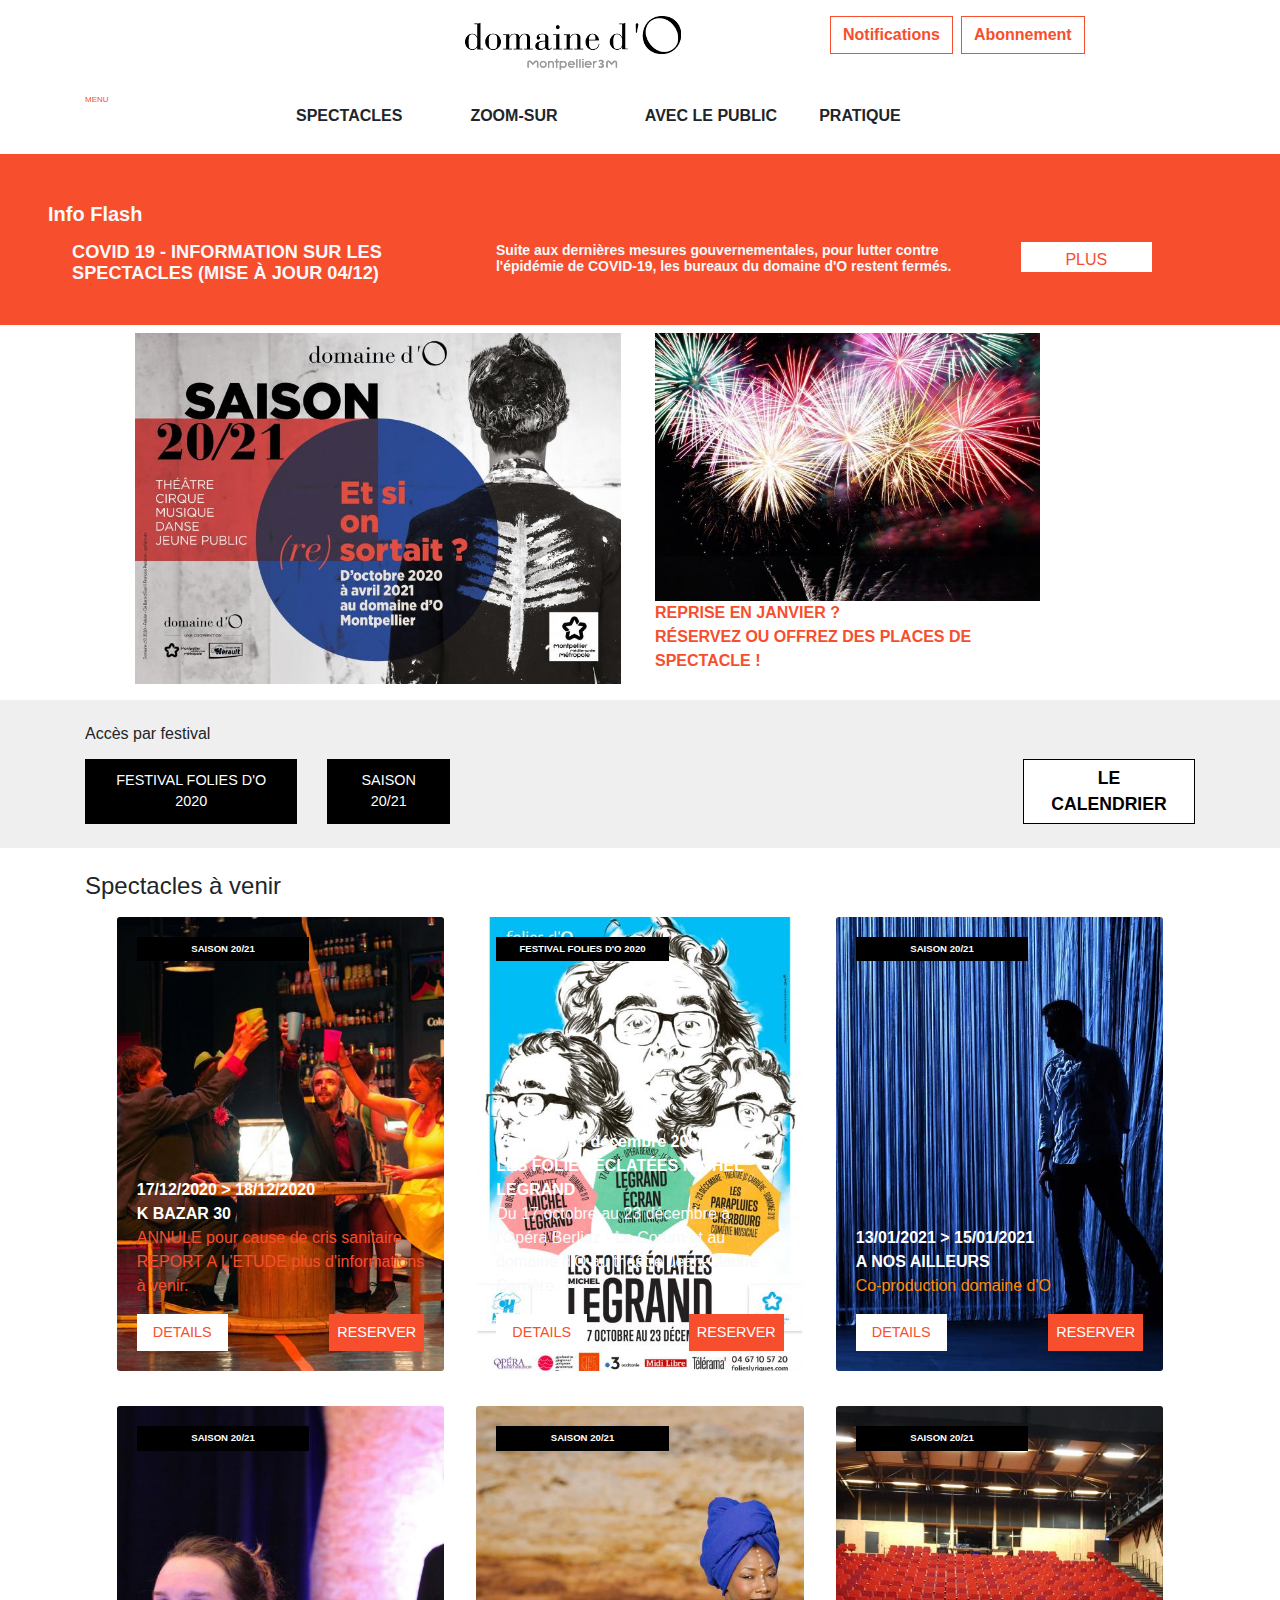
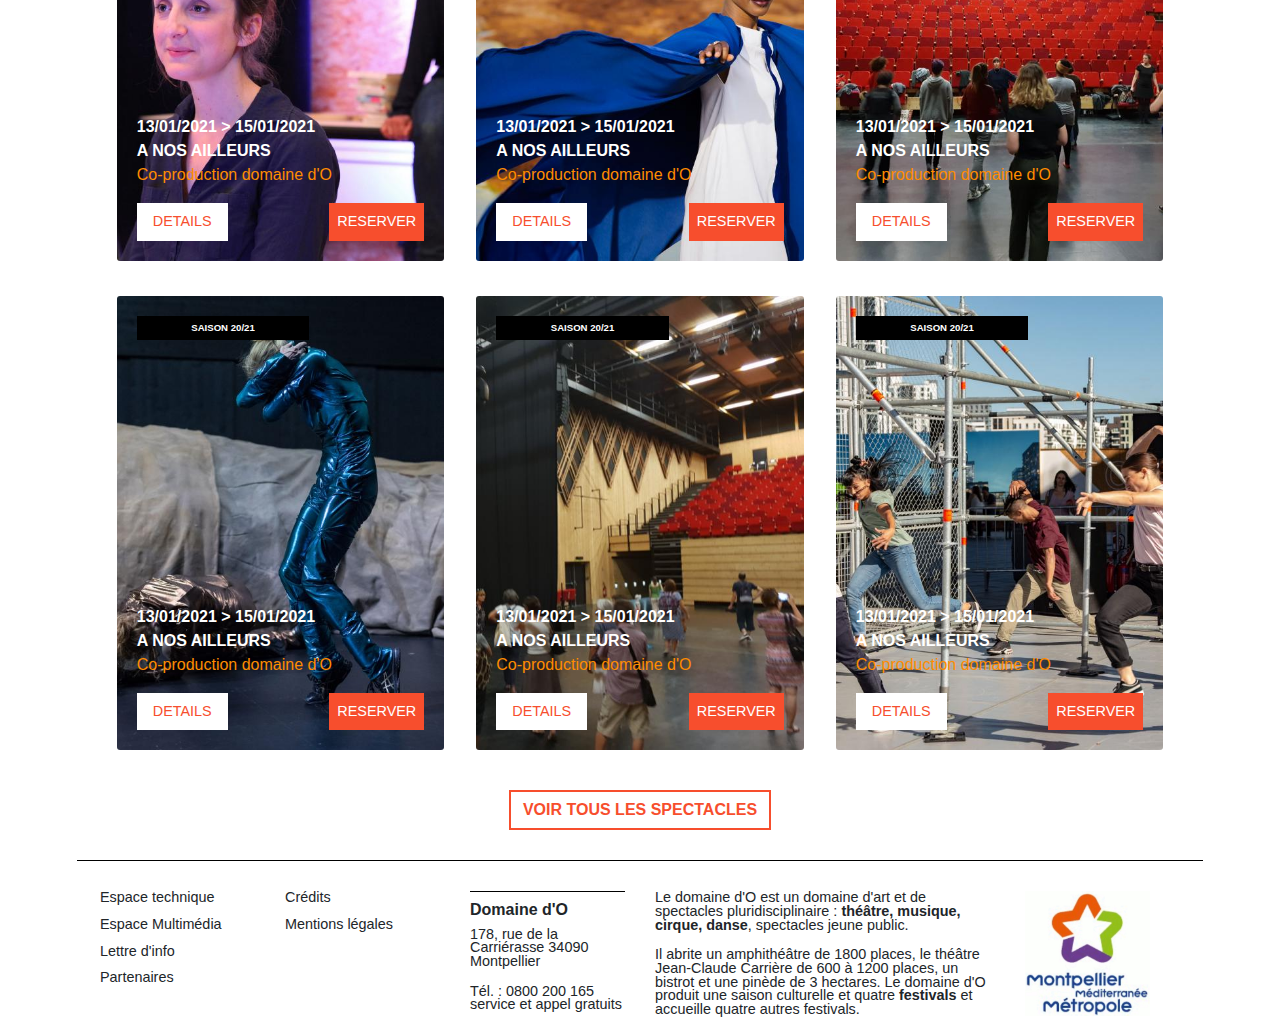
==== commit f88abb93: "suite et fin exo domaine dO - Bootstrap Html-Css-Sass" ====
--- a/domainedobootcompiled/index.html
+++ b/domainedobootcompiled/index.html
@@ -103,7 +103,7 @@
             </div>
         </section>
 
-        <!-- Section mur d'images (mur_img) -->
+        <!-- Section mur d'images -->
         <section class="container mt-4 mb-3">
             <h4>Spectacles à venir</h4>
         </section>
@@ -158,10 +158,13 @@
                     <div class="card-img-overlay d-flex flex-column justify-content-between">
                         <button class="btn-card text-uppercase font-weight-bold">Saison 20/21</button>
                         <div class="texte_associe">
-                            <p class="card-text text-white font-weight-bold m-0">13/01/2021 > 15/01/2021
-                            </p>
-                            <p class="card-text text-white font-weight-bold text-uppercase m-0">A nos ailleurs</p>
-                            <p class="card-text text-secondary">Co-production domaine d'O</p>
+                            <p class="card-text text-white font-weight-bold m-0">
+                                13/01/2021 > 15/01/2021
+                            </p>
+                            <p class="card-text text-white font-weight-bold text-uppercase m-0">
+                                A nos ailleurs</p>
+                            <p class="card-text text-secondary">
+                                Co-production domaine d'O</p>
                             <div class="d-flex justify-content-between">
                                 <button class="border-warning text-warning bg-white p-1 pl-3 pr-3">DETAILS</button>
                                 <button class="border-0 text-white bg-warning p-2">RESERVER</button>
@@ -218,7 +221,8 @@
                     </div>
                 </div>
                 <div class="card col-3 p-0 ml-3 mr-3">
-                    <img src="./img/please-please-please.jpg" class="card-img" alt="Photo spectacle Please Please Please">
+                    <img src="./img/please-please-please.jpg" class="card-img"
+                        alt="Photo spectacle Please Please Please">
                     <div class="card-img-overlay d-flex flex-column justify-content-between">
                         <button class="btn-card text-uppercase font-weight-bold">Saison 20/21</button>
                         <div class="texte_associe">
@@ -268,14 +272,57 @@
             </div>
         </section>
         <button class="btn btn-spectacles text-uppercase">
-            <h4>Voir tous les spectacles</h4>
+            Voir tous les spectacles
+            <i class="fas fa-chevron-right"><span class="sr-only">Chevron Droite</span></i>
         </button>
     </main>
 
     <footer>
-        <p>Me voici dans le footer - Montpellier Méditérannée Métropole</p>
+        <hr />
+        <section class="container d-flex ">
+            <div class="col-2">
+                <ul class="list-unstyled">
+                    <li>Espace technique</li>
+                    <li>Espace Multimédia</li>
+                    <li>Lettre d'info</li>
+                    <li>Partenaires</li>
+                </ul>
+            </div>
+            <div class="col-2">
+                <ul class="list-unstyled">
+                    <li>Crédits</li>
+                    <li>Mentions légales</li>
+                </ul>
+            </div>
+            <div class="col-2">
+                <hr class="w-100 m-0 mb-2" />
+                <h4 class="h6 font-weight-bold">Domaine d'O</h4>
+                <p>
+                    178, rue de la Carriérasse
+                    34090 Montpellier
+                </p>
+                <p>
+                    Tél. : 0800 200 165
+                    service et appel gratuits
+                </p>
+            </div>
+            <div class="col-4">
+                <p>
+                    Le domaine d'O est un domaine d'art et de spectacles pluridisciplinaire :
+                    <strong>théâtre, musique, cirque, danse</strong>, spectacles jeune public.
+                </p>
+                <p>
+                    Il abrite un amphithéâtre de 1800 places, le théâtre Jean-Claude Carrière 
+                    de 600 à 1200 places, un bistrot et une pinède de 3 hectares. 
+                    Le domaine d'O produit une saison culturelle et quatre <strong>festivals</strong> et accueille 
+                    quatre autres festivals.
+                </p>
+            </div>
+            <div  class="col-1">
+                <img id="logo_3m" src="./img/3M.png" alt="Logo de Montpellier Méditerranée Métropole">
+            </div>
+        </section>
     </footer>
-
 </body>
 
 </html>--- a/domainedobootcompiled/css/style.css
+++ b/domainedobootcompiled/css/style.css
@@ -7892,5 +7892,29 @@
 body main section .card {
   border: none;
   margin-bottom: 35px; }
+body main .btn-spectacles {
+  font-size: 1.0em;
+  font-weight: 700;
+  background-color: white;
+  color: #f74e2d;
+  border: 2px solid #f74e2d;
+  border-radius: 0;
+  margin: 5px auto;
+  display: block; }
+body main .btn-spectacles:hover {
+  background-color: #f74e2d;
+  color: white; }
+body footer hr {
+  width: 88%;
+  border-top: 1px solid black;
+  margin: 30px auto; }
+body footer li {
+  margin-bottom: 13px; }
+body footer section {
+  font-size: 0.9em;
+  line-height: 0.95em; }
+body footer #logo_3m {
+  width: 200%;
+  height: auto; }
 
 /*# sourceMappingURL=style.css.map */
